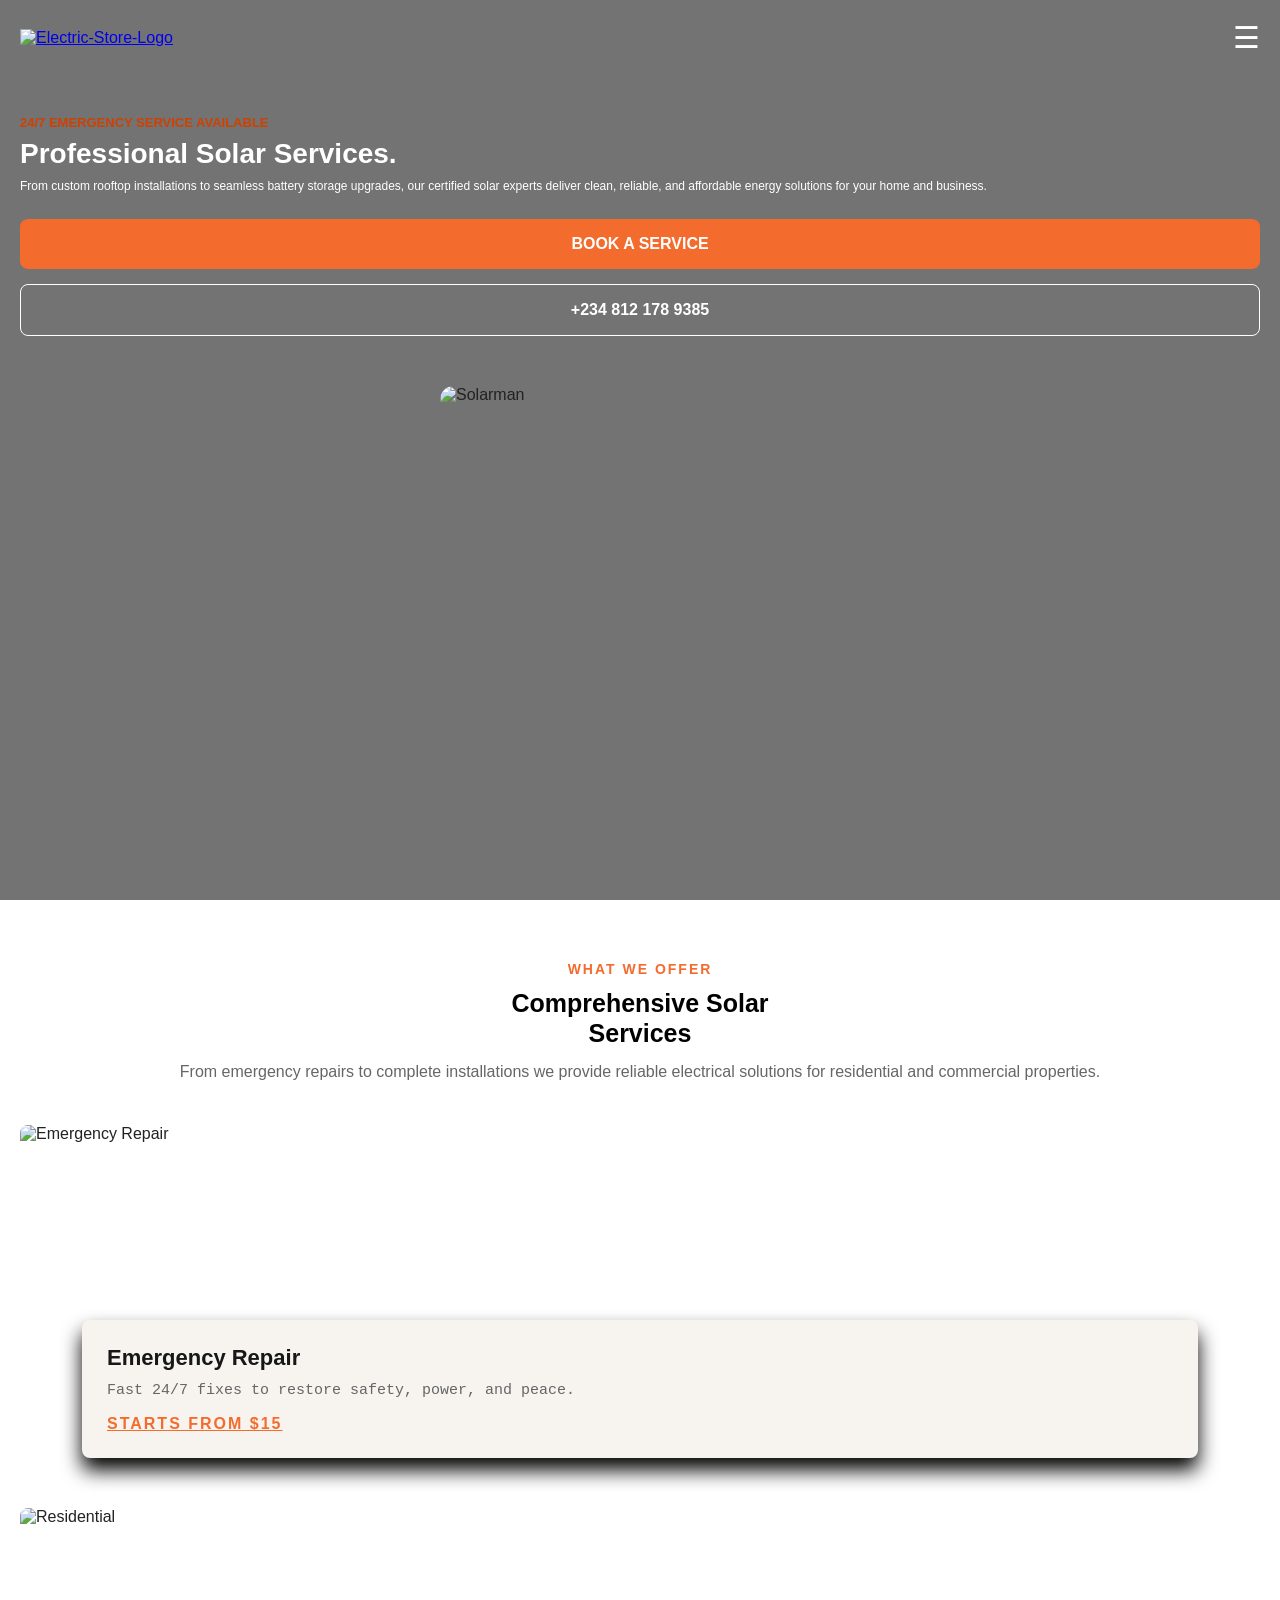
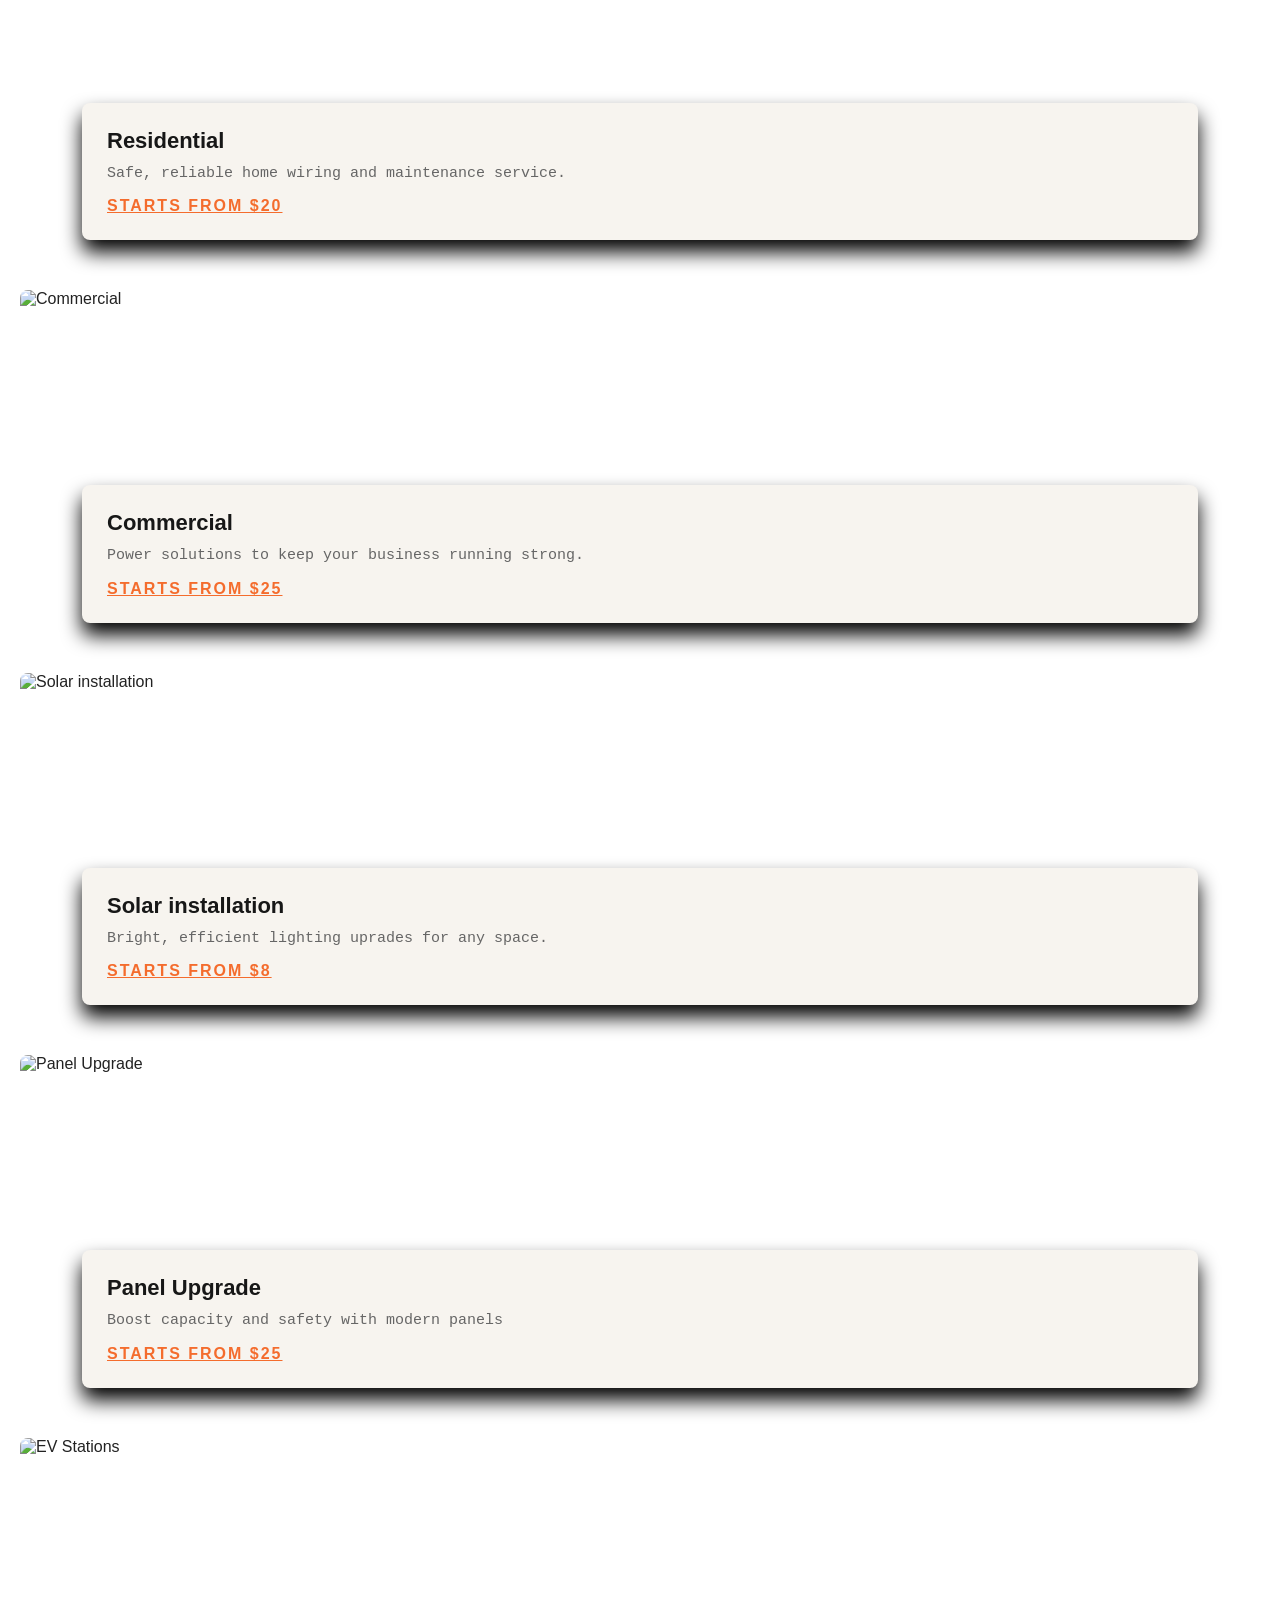
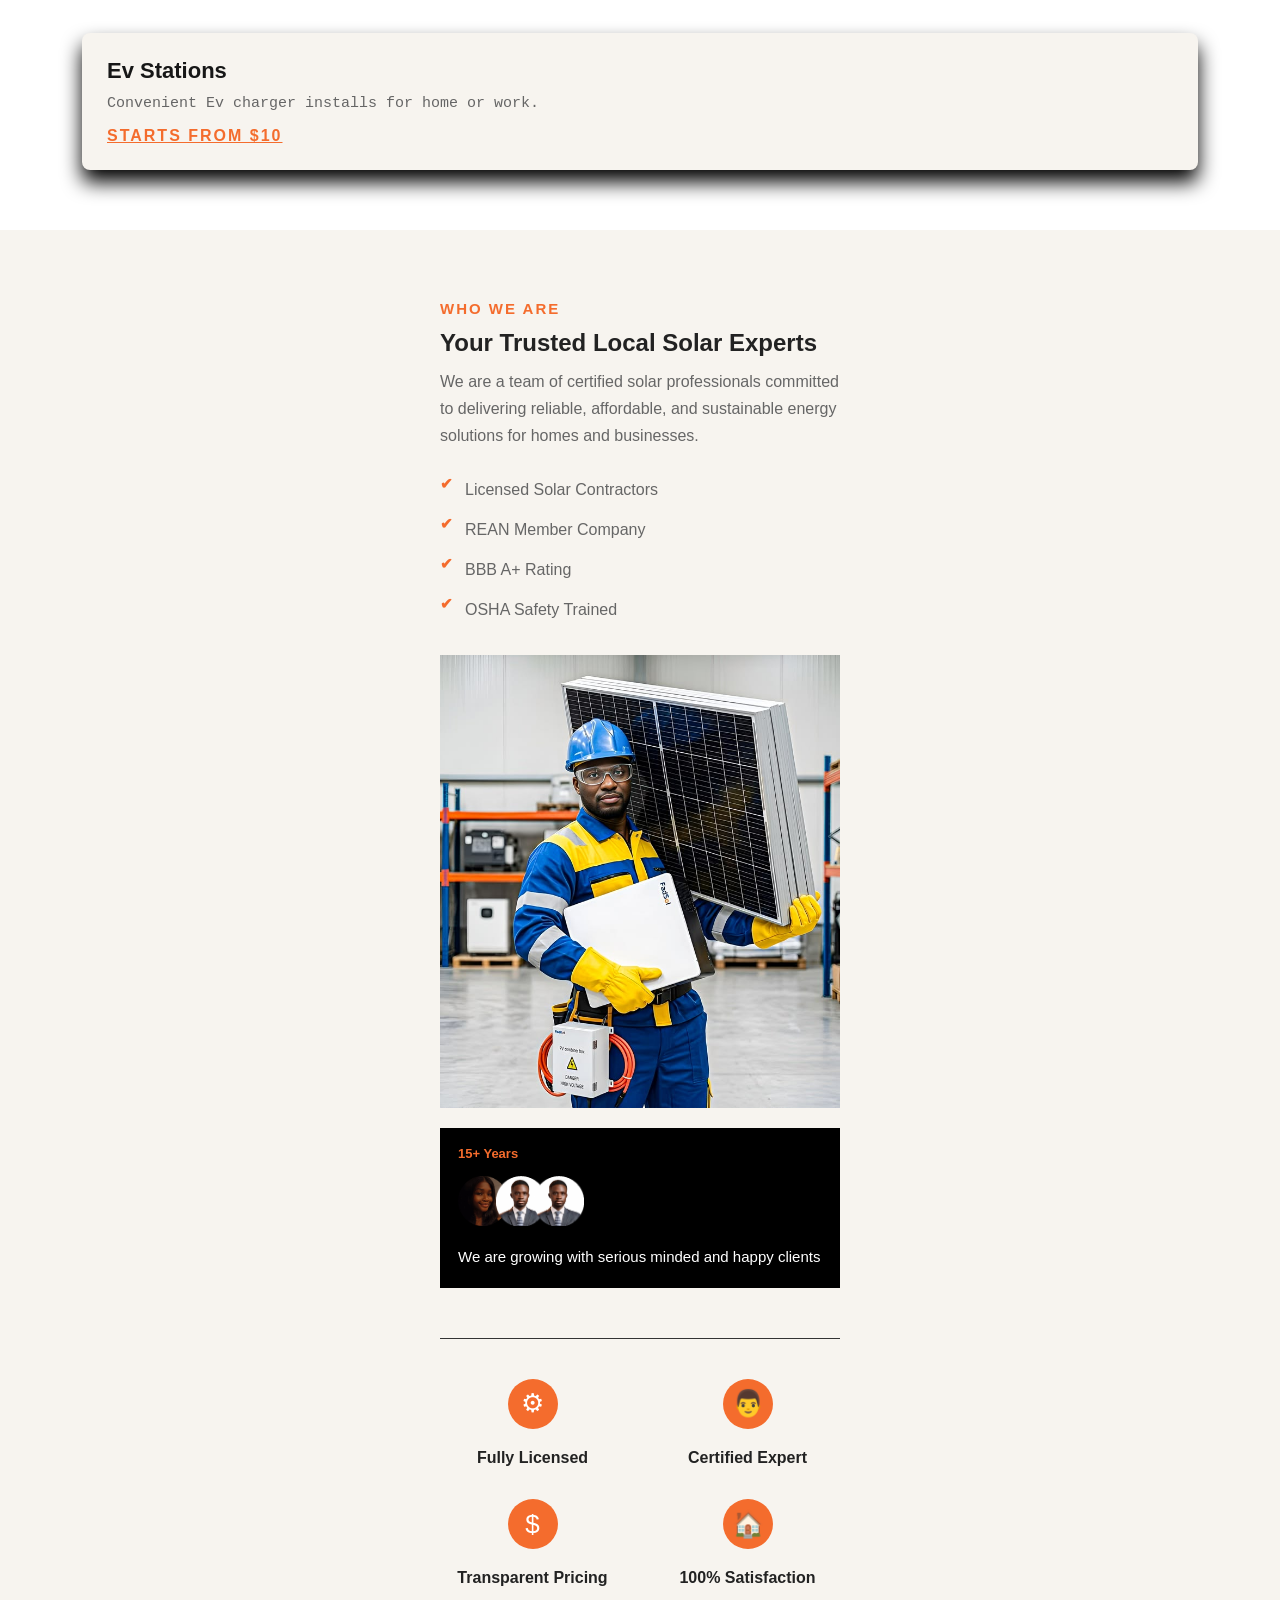
==== index.html @ 6ffb3ee3 "Complete About Section" ====
<!DOCTYPE html>
<html lang="en">
<head>
    <meta charset="UTF-8">
    <meta name="viewport" content="width=device-width, initial-scale=1.0">
    <title>Home-Solar Company</title>
    <link rel="stylesheet" href="style.css">
</head>
<body>
    <div class="hero-wrapper">
        <header>
            <div class="header-container">
                <a href="#">
                    <img src="images/store-logo.png" alt="Electric-Store-Logo">
                </a>

                <div class="menu-icon">
                    ☰
                </div>

                <div class="right-side">
                    <nav>
                        <ul>
                            <li><a href="#">Home</a></li>
                            <li><a href="#">About</a></li>
                                <li><a href="#">Services</a></li>
                            <li><a href="#">Projects</a></li>
                            <li><a href="#">Careers</a></li>
                            <li><a href="#">Contacts</a></li>
                        </ul>
                    </nav>
            
                    <a href="#" class="get-free-quote">
                        Get Free Quote
                    </a>
                </div>
            </div>
        </header>

        <main>
            <section class="hero">
                <div class="hero-container">
                    <div class="hero-content">
                        <span>24/7 EMERGENCY SERVICE AVAILABLE</span>
                        <h2>Professional Solar Services.</h2>
                        <p>From custom rooftop installations to seamless battery storage upgrades, our certified solar experts deliver clean, reliable, and affordable energy solutions for your home and business.</p>
                        
                        <div class="hero-buttons">
                            <a href="#" class="book-btn">
                                BOOK A SERVICE
                            </a>

                            <a href="#" class="call-btn">
                                +234 812 178 9385
                            </a>
                        </div>
                    </div>

                    <div class="hero-image">
                        <img src="images/solarman.jpg" alt="Solarman">
                    </div>
                </div>
            </section>
        </main>
    </div>

            <section class="services">
                <div class="services-container">
                    <div class="services-heading">
                        <span>WHAT WE OFFER</span>

                        <h2>
                            Comprehensive Solar<br>Services
                        </h2>

                        <p>
                            From emergency repairs to complete installations
                            we provide reliable electrical solutions for
                            residential and commercial properties.
                        </p>
                    </div>

                    <div class="services-grid">
                        <div class="service-card">
                            <img src="images/service-1.jpg" alt="Emergency Repair">

                            <div class="service-content">
                                <h3>Emergency Repair</h3>
                                <p> Fast 24/7 fixes to restore safety, power, and peace.</p>
                                <a href="#">STARTS FROM $15</a>
                            </div>
                        </div>

                        <div class="service-card">
                            <img src="images/service-2.jpg" alt="Residential">

                            <div class="service-content">
                                <h3>Residential</h3>
                                <p> Safe, reliable home wiring and maintenance service.</p>
                                <a href="#">STARTS FROM $20</a>
                            </div>
                        </div>

                        <div class="service-card">
                            <img src="images/service-3.jpg" alt="Commercial">

                            <div class="service-content">
                                <h3>Commercial</h3>
                                <p> Power solutions to keep your business running strong.</p>
                                <a href="#">STARTS FROM $25</a>
                            </div>
                        </div>

                        <div class="service-card">
                            <img src="images/service-4.jpg" alt="Solar installation">

                            <div class="service-content">
                                <h3>Solar installation</h3>
                                <p> Bright, efficient lighting uprades for any space.</p>
                                <a href="#">STARTS FROM $8</a>
                            </div>
                        </div>

                        <div class="service-card">
                            <img src="images/service-5.jpg" alt="Panel Upgrade">

                            <div class="service-content">
                                <h3>Panel Upgrade</h3>
                                <p> Boost capacity and safety with modern panels</p>
                                <a href="#">STARTS FROM $25</a>
                            </div>
                        </div>

                        <div class="service-card">
                            <img src="images/service-6.jpg" alt="EV Stations">

                            <div class="service-content">
                                <h3>Ev Stations</h3>
                                <p> Convenient Ev charger installs for home or work.</p>
                                <a href="#">STARTS FROM $10</a>
                            </div>
                        </div>
                    </div>
                </div>
            </section>

            <section class="about">
                <div class="about-container">
                    <div class="about-content">
                        <span>WHO WE ARE</span>   

                        <h2>Your Trusted Local Solar Experts</h2>
                        
                        <p>
                            We are a team of certified solar professionals committed to delivering reliable, affordable, and sustainable energy solutions for homes and businesses.
                        </p>            
                        
                        <div class="about-features">
                            <div class="feature">
                               <span>✔</span>
                               <p>Licensed Solar Contractors</p>
                            </div>

                            <div class="feature">
                                <span>✔</span>
                                <p>REAN Member Company</p>
                            </div>

                            <div class="feature">
                                <span>✔</span>
                                <P>BBB A+ Rating</p>
                            </div>

                            <div class="feature">
                                <span>✔</span>
                                <P>OSHA Safety Trained</p>
                            </div>
                        </div>
                    </div>
                                        
                    <div class="about-image">
                        <img src="images/solar-technician.jpg" alt="Solar Technician">
                    </div>

                    <div class="experience-card">
                        <span>15+ Years</span>

                        <div class="clients">
                            <img src="images/client1.png" alt="client1">
                            <img src="images/client2.png" alt="client2">
                            <img src="images/client3.png" alt="client3">
                        </div>

                        <p>We are growing with serious minded and happy clients</p>
                    </div>

                    <hr>

                    <div class="about-icons">
                        <div class="about-icon">
                            <div class="icon-circle">⚙</div>
                            <h4>Fully Licensed</h4>
                        </div>
                    
                        <div class="about-icon">
                            <div class="icon-circle">👨</div>
                            <h4>Certified Expert</h4>
                        </div>
                    
                        <div class="about-icon">
                            <div class="icon-circle">$</div>
                            <h4>Transparent Pricing</h4>
                        </div>
                    
                        <div class="about-icon">
                            <div class="icon-circle">🏠</div>
                            <h4>100% Satisfaction</h4>
                        </div>
                    </div>
                </div>
            </section>


            </section>


        
    
    
</body>
</html>
---- style.css ----
*{
    margin: 0;
    padding: 0;
    box-sizing: border-box;
}

body{
    font-family: Arial, Helvetica, sans-serif;
    background-color: #ffffff;
    color: #222;
}

.hero-wrapper{
    background-image:
        linear-gradient(
            rgba(0,0,0,.55),
            rgba(0,0,0,.55)
        ),
        url(images/solarimage.jpg);

    background-size: cover;
    background-position: center;
    background-repeat: no-repeat;
    min-height: 100vh;
}

header{
    padding: 20px;
}

.header-container{
    display: flex;
    justify-content: space-between;
    align-items: center;
}

.header-container img{
    width: 100px;
    height: auto;
}

.right-side{
    display: none;
}

.menu-icon{
    font-size: 30px;
    color: white;
    cursor: pointer;
}

.hero{
    padding: 40px 20px;
}

.hero-container{
    display: flex;
    flex-direction: column;
    gap: 40px;
}

.hero-content{
    color: white;
}

.hero-content span{
    display: block;
    color: #ce4100;
    font-family: 'Segoe UI', Tahoma, Geneva, Verdana, sans-serif;
    font-size: 13px;
    font-weight: bolder;
}

.hero-content h2{
    font-family: Verdana, Geneva, Tahoma, sans-serif;
    font-size: 28px;
    margin: 7px 0;
    line-height: 1.2;
}

.hero-content p{
    font-family: 'Lucida Sans', 'Lucida Sans Regular', 'Lucida Grande', 'Lucida Sans Unicode', Geneva, Verdana, sans-serif;
    font-size: 12px;
    line-height: 1.4;
    text-align: justify;
}

.hero-buttons{
    display: flex;
    flex-direction: column;
    gap: 15px;
    margin-top: 25px;
}

.book-btn,
.call-btn{
    text-decoration: none;
    text-align: center;
    padding: 16px;
    border-radius: 8px;
    font-weight: 700;
    transition: .3s;
}

.book-btn{
    background-color: #f46c2d;
    color: #fff;
}

.book-btn:hover{
    background: #df5d20;
    transform: translateY(-2x);
}

.call-btn{
    border: 1px solid white;
    color: #fff;
}

.call-btn:hover{
    border: 2px solid #f46c2d;
    color: #f46c2d;
    transform: translateY(-2x);
}

.hero-image{
    margin-top: 10px;
}

.hero-image img{
    width: 100%;
    max-width: 400px;
    display: block;
    margin: 0 auto;
    border-radius: 70px 20px 20px 20px;
}

.services{
    padding: 60px 20px;
}

.services-container{
    width: 100%;
    margin: 0 auto;
}

.services-heading{
    text-align: center;
    margin-bottom: 40px;
}

.services-heading span{
    font-family: 'Segoe UI', Tahoma, Geneva, Verdana, sans-serif;
    font-size: 14px;
    font-weight: bold;
    color: #f46c2d;
    letter-spacing: 2px;
}

.services-heading h2{
    font-family: 'Trebuchet MS', 'Lucida Sans Unicode', 'Lucida Grande', 'Lucida Sans', Arial, sans-serif;
    font-size: 25px;
    font-weight: bolder;
    color: black;
    margin: 10px 0;
    line-height: 1.2;
}

.services-heading p{
    color: #666;
    line-height: 1.7;
}

.services-grid{
    display: grid;
    gap: 50px;
}

.service-card{
    transition: .3s ease;
}

.service-card:hover{
    transform: translateY(-10px);
}

.service-card img{
    width: 100%;
    height: 230px;
    object-fit: cover;
    display: block;
    border-radius: 8px;
}

.service-content{
    width: 90%;
    margin: -35px auto 0;
    background: #f7f4ef;
    padding: 25px;
    border-radius: 8px;
    position: relative;
    box-shadow: 0 12px 20px rgba(0, 0, .08);
}

.service-content h3{
    font-family: 'Trebuchet MS', 'Lucida Sans Unicode', 'Lucida Grande', 'Lucida Sans', Arial, sans-serif;
    font-size: 22px;
    color: #171717;
    margin-bottom: 10px;
}

.service-content p{
    font-family: 'Courier New', Courier, monospace;
    font-size: 15px;
    line-height: 1.3;
    color: #666;
    margin-bottom: 14px;
}

.service-content a{
    text-decoration: underline;
    font-size: 16px;
    color: #f46c2d;
    font-weight: bold;
    letter-spacing: 2px;
}

.about{
    padding: 70px 20px;
    background: #f7f4ef;
}

.about-container{
    max-width: 400px;
    margin: 0 auto;
}

.about-content span{
    font-family: 'Franklin Gothic Medium', 'Arial Narrow', Arial, sans-serif;
    font-size: 15px;
    font-weight: 700;
    color: #f46c2d;
    display: block;
    margin-bottom: 12px;
    letter-spacing: 2px;
}

.about-content h2{
    font-family: 'Lucida Sans', 'Lucida Sans Regular', 'Lucida Grande', 'Lucida Sans Unicode', Geneva, Verdana, sans-serif;
    font-weight: bolder;
    line-height: 1.2;
    margin-bottom: 10px;
}

.about-content p{
    font-size: 16px;
    line-height: 1.7;
    color: #666;
}

.about-features{
    margin-top: 25px;
}

.feature{
    display: flex;
    align-items: center;
    margin-bottom: 10px;
    gap: 10px;
    color: #444;
    font-size: 16px;
}

.about-image{
    margin-top: 30px;
}

.about-image img{
    width: 100%;
    display: block;
}

.experience-card{
    background-color: #000000;
    padding: 18px;
    margin-top: 20px;
}

.experience-card span{
    display: block;
    color: #f46c2d;
    font-size: 13px;
    font-weight: 700;
    margin-bottom: 15px;
}

.clients{
    display: flex;
    margin-bottom: 18px;
}

.clients img{
    width: 50px;
    height: 50px;
    object-fit: cover;
}

.clients img:not(:first-child){
    margin-left: -12px;
}

.experience-card p{
    color: white;
    font-size: 15px;
    line-height: 1.7;
}

hr{
    margin-top: 50px;
    border:none;
    border-top: 0.001px solid #333;
}

.about-icons{
    display: grid;
    grid-template-columns: repeat(2,1fr);
    gap: 30px;
    margin-top: 40px;
}

.about-icon{
    text-align: center;
}

.icon-circle{
    width: 50px;
    height: 50px;
    margin: 0 auto 18px;
    background: #f46c2d;
    border-radius: 50%;

    display: flex;
    justify-content: center;
    align-items: center;

    color: white;
    font-size: 26px;
}

.about-icon h4{
    font-size: 16px;
    line-height: 1.4;
}
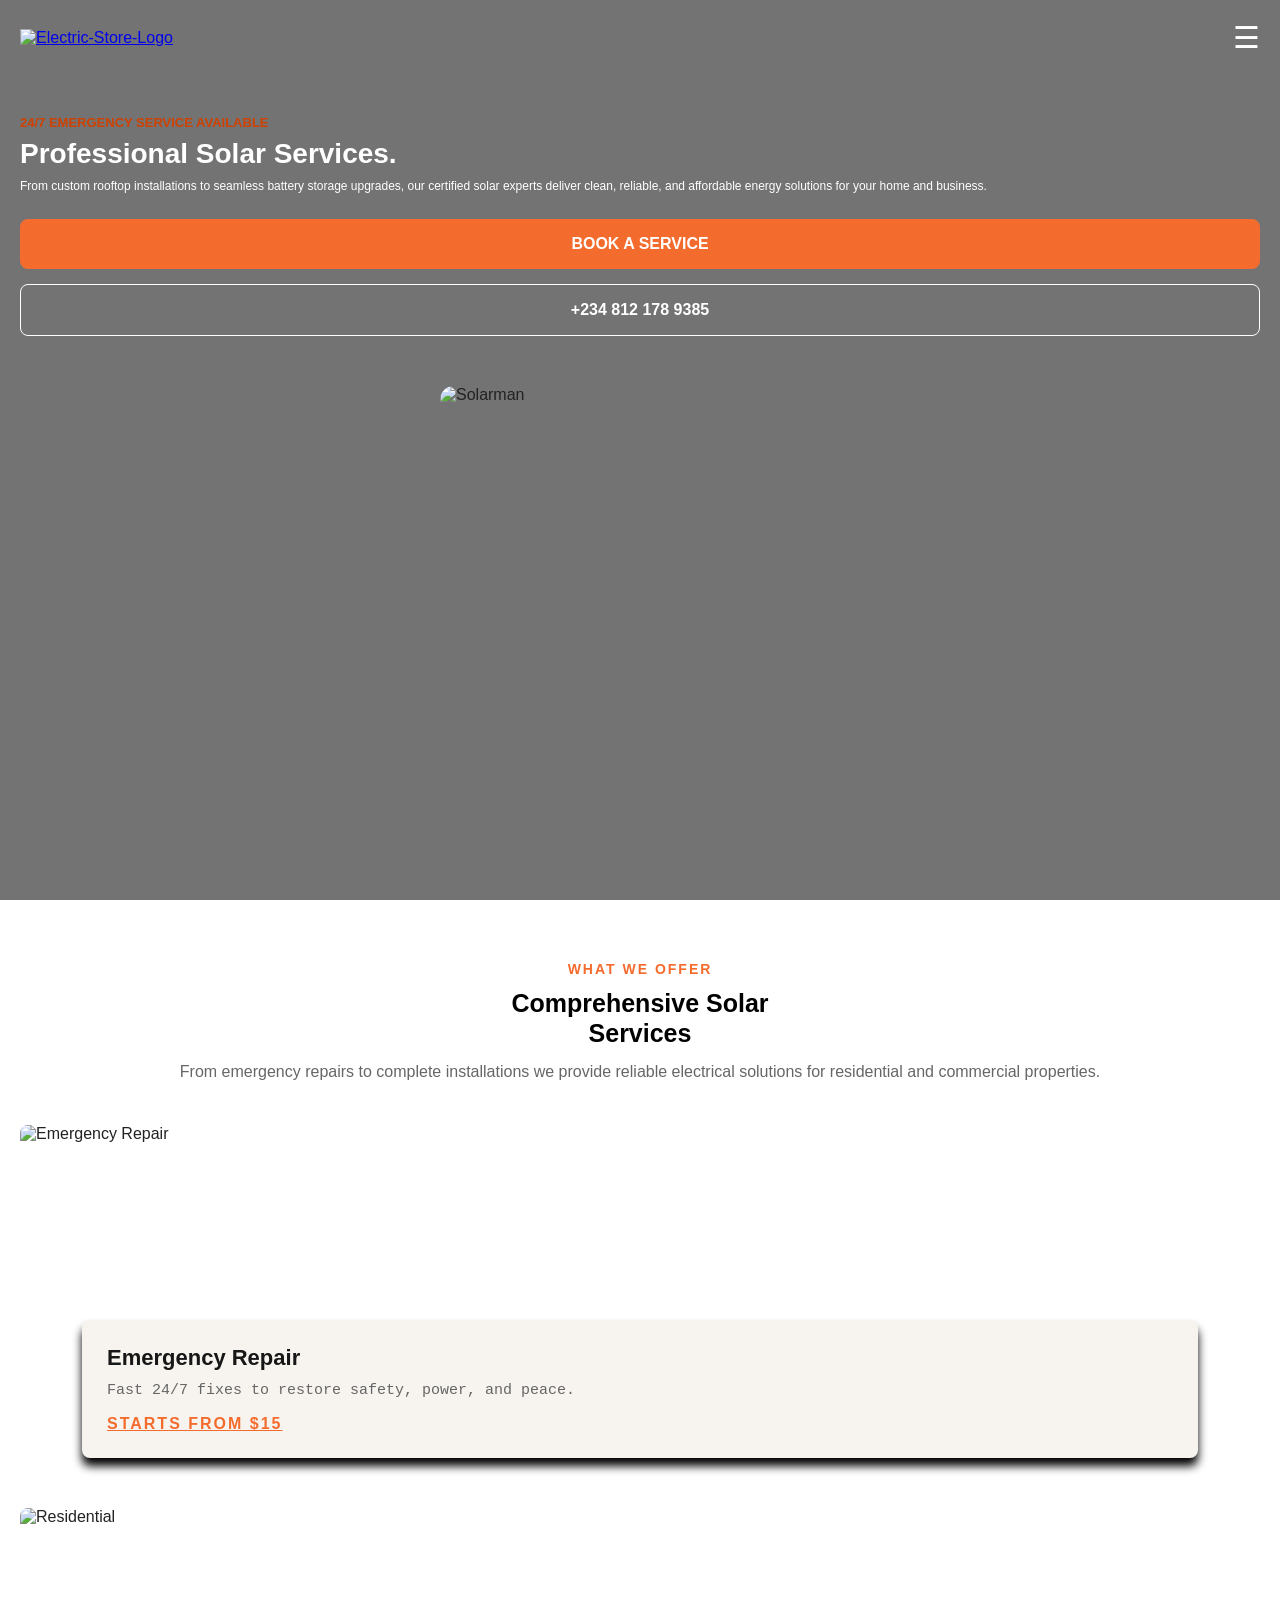
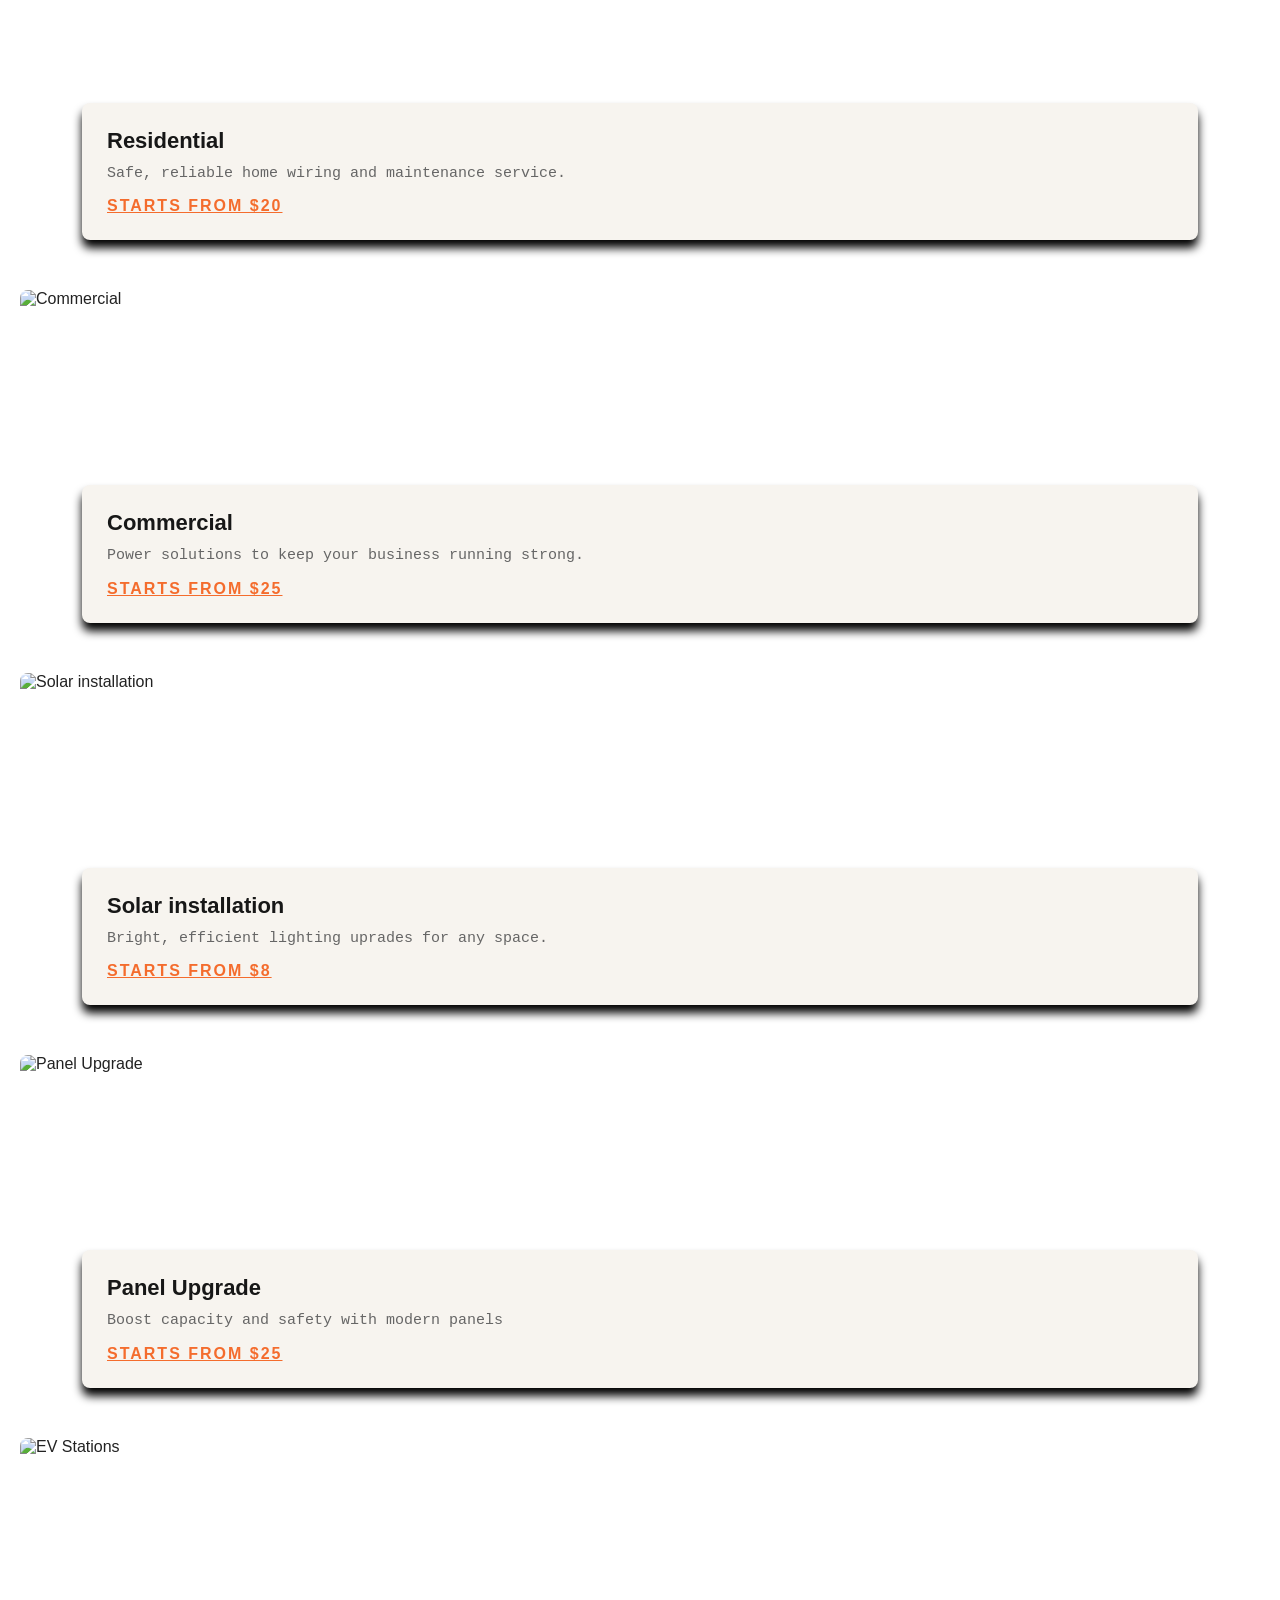
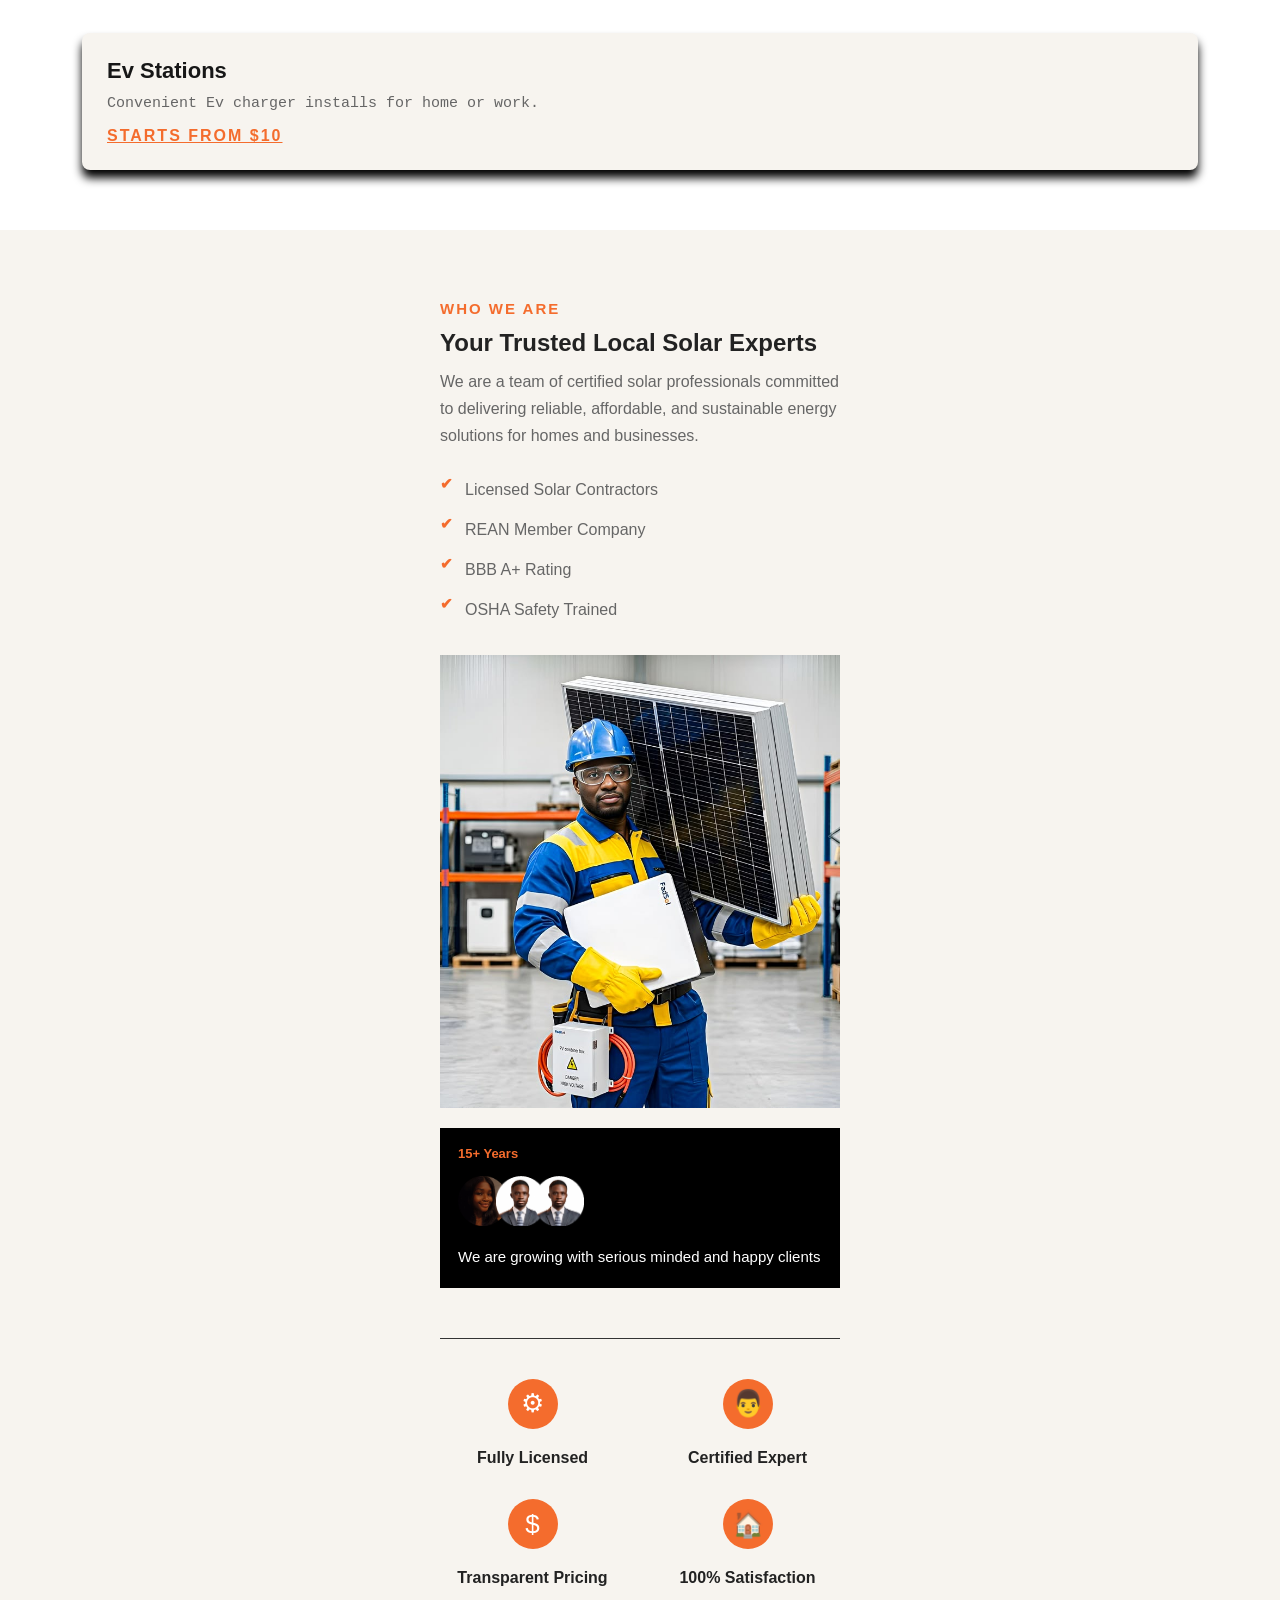
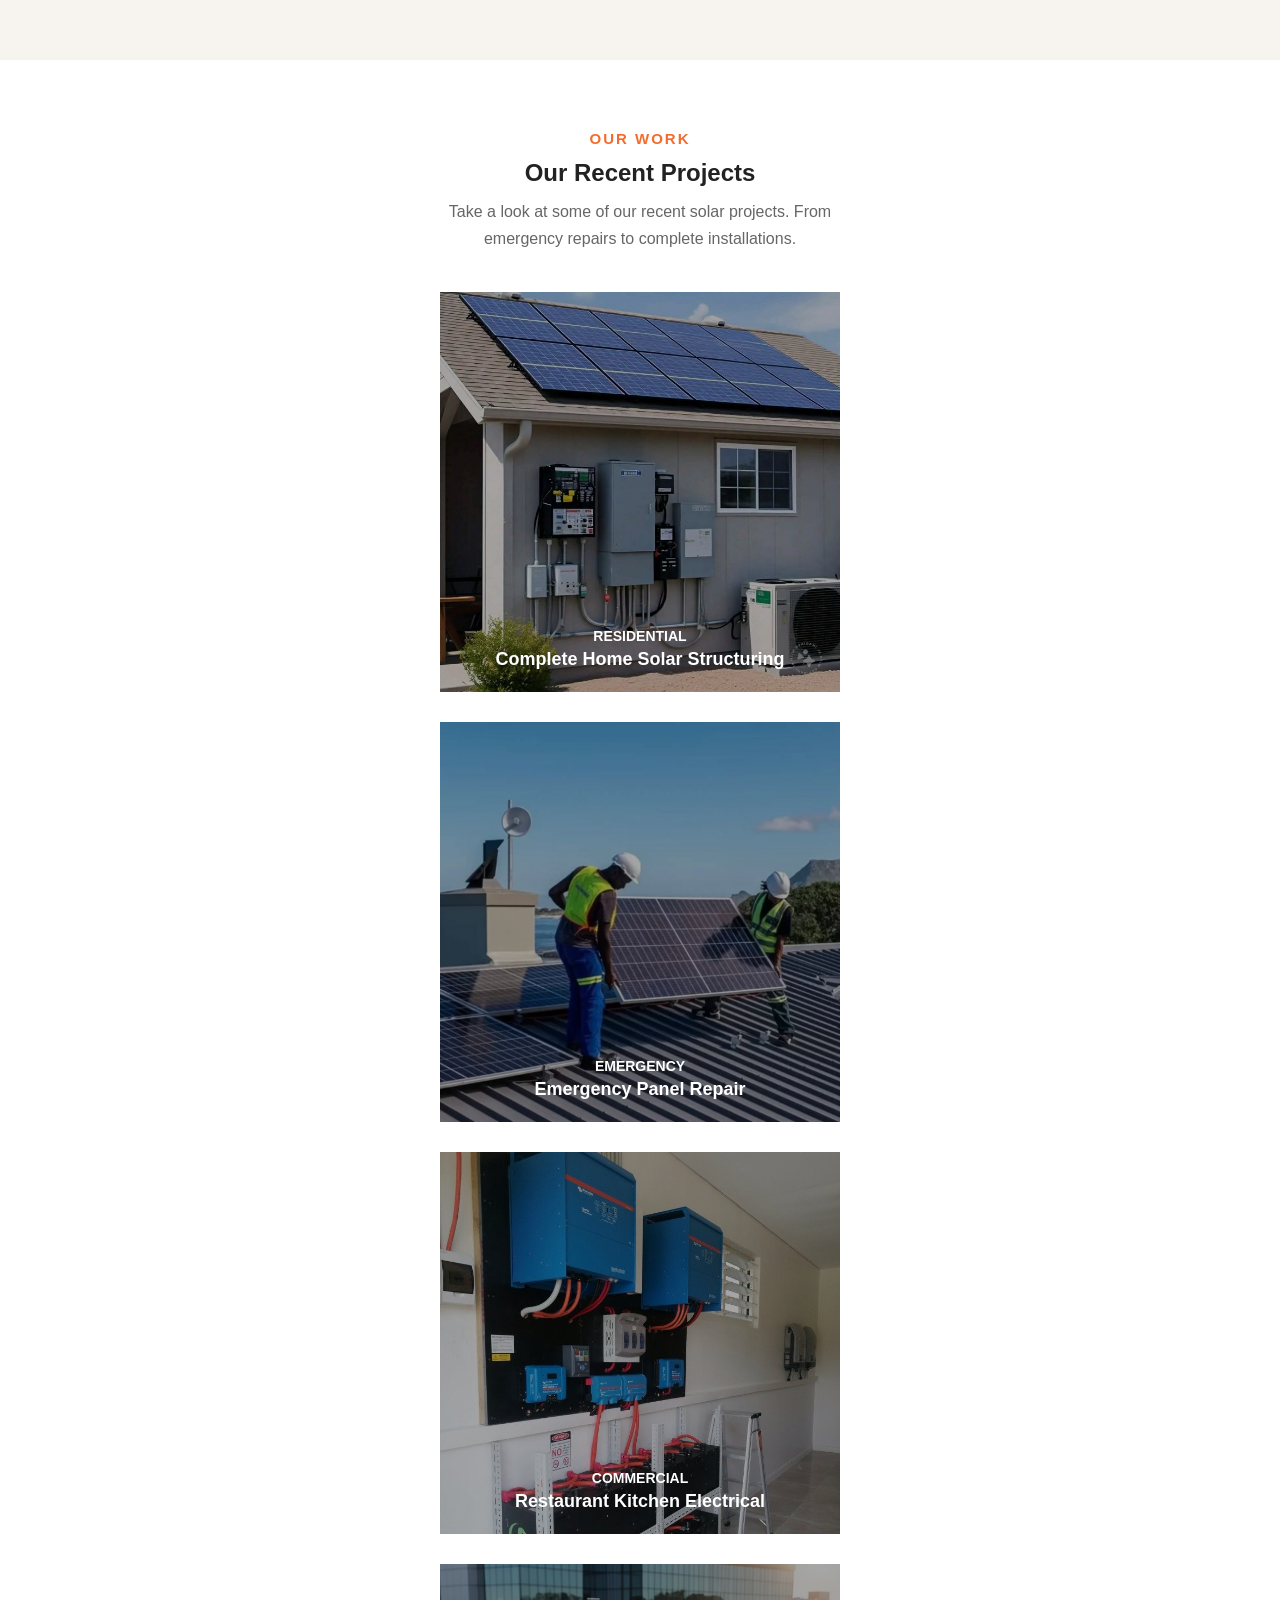
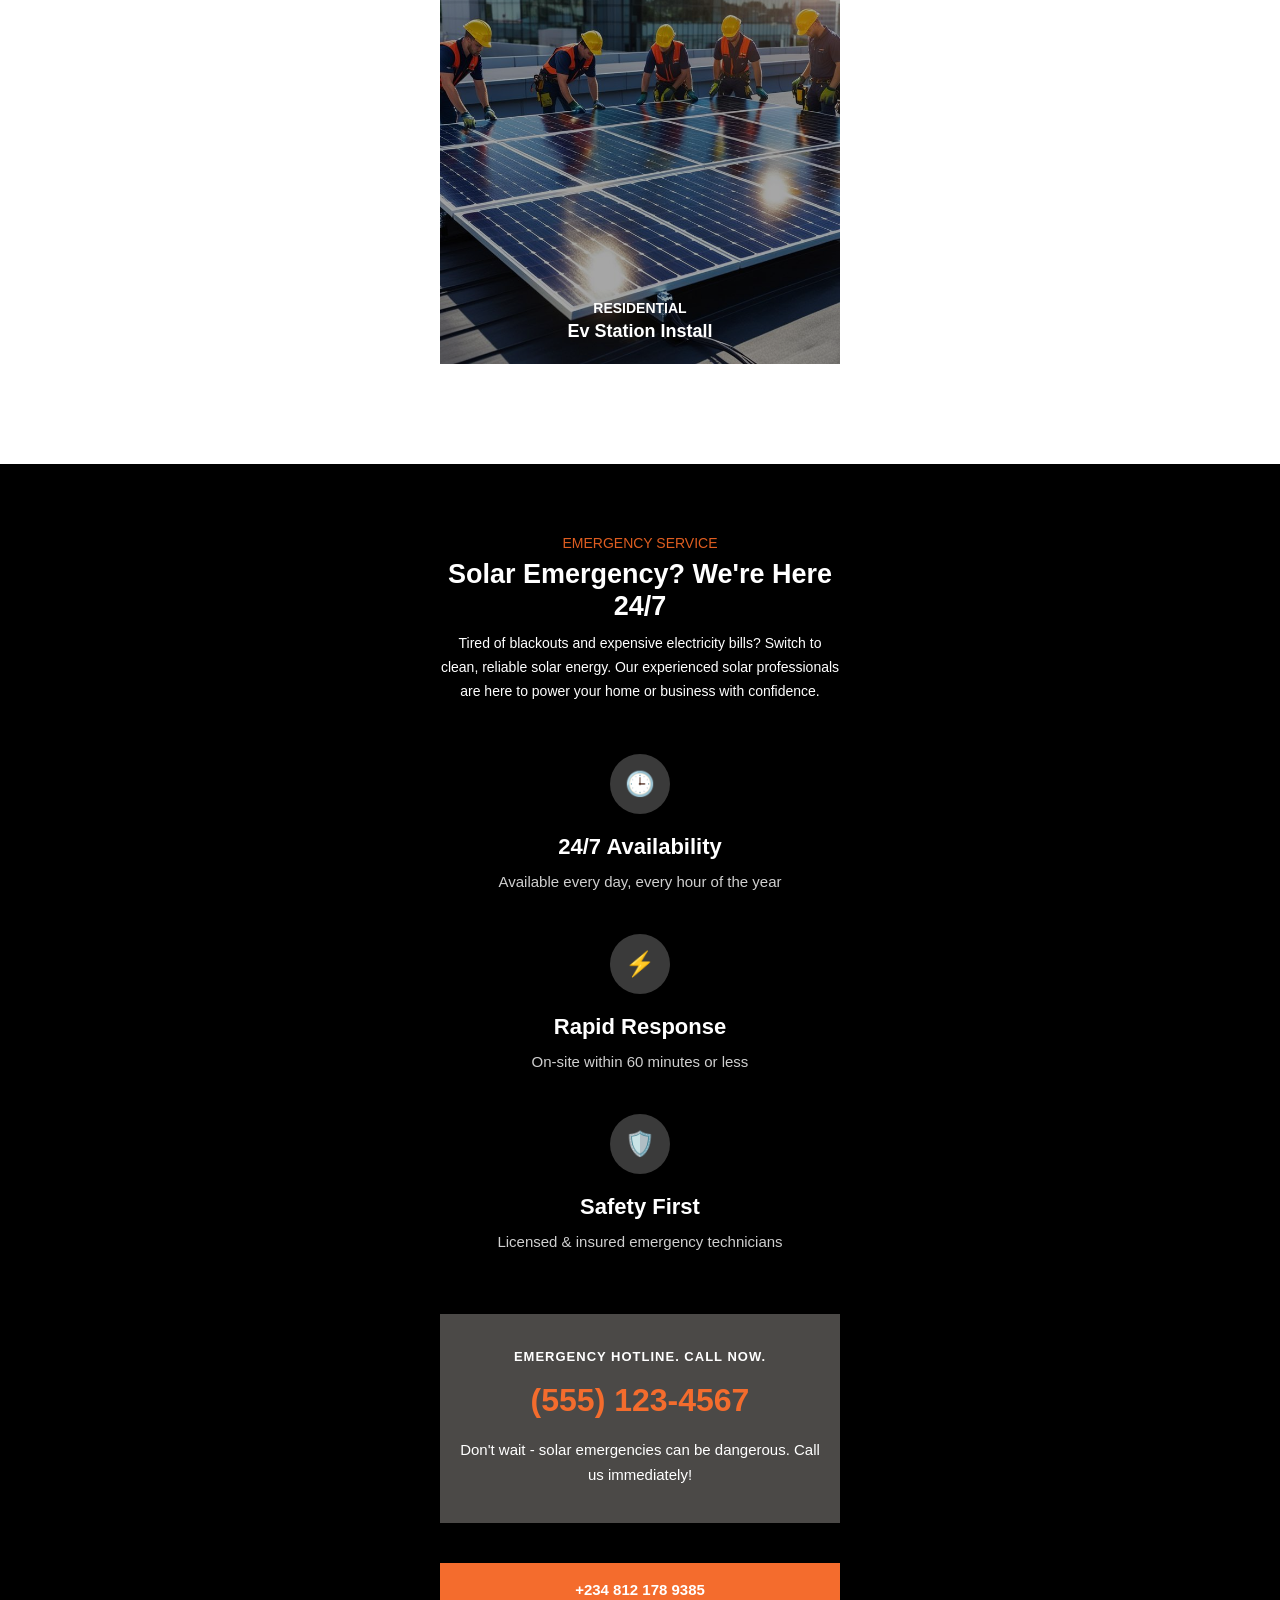
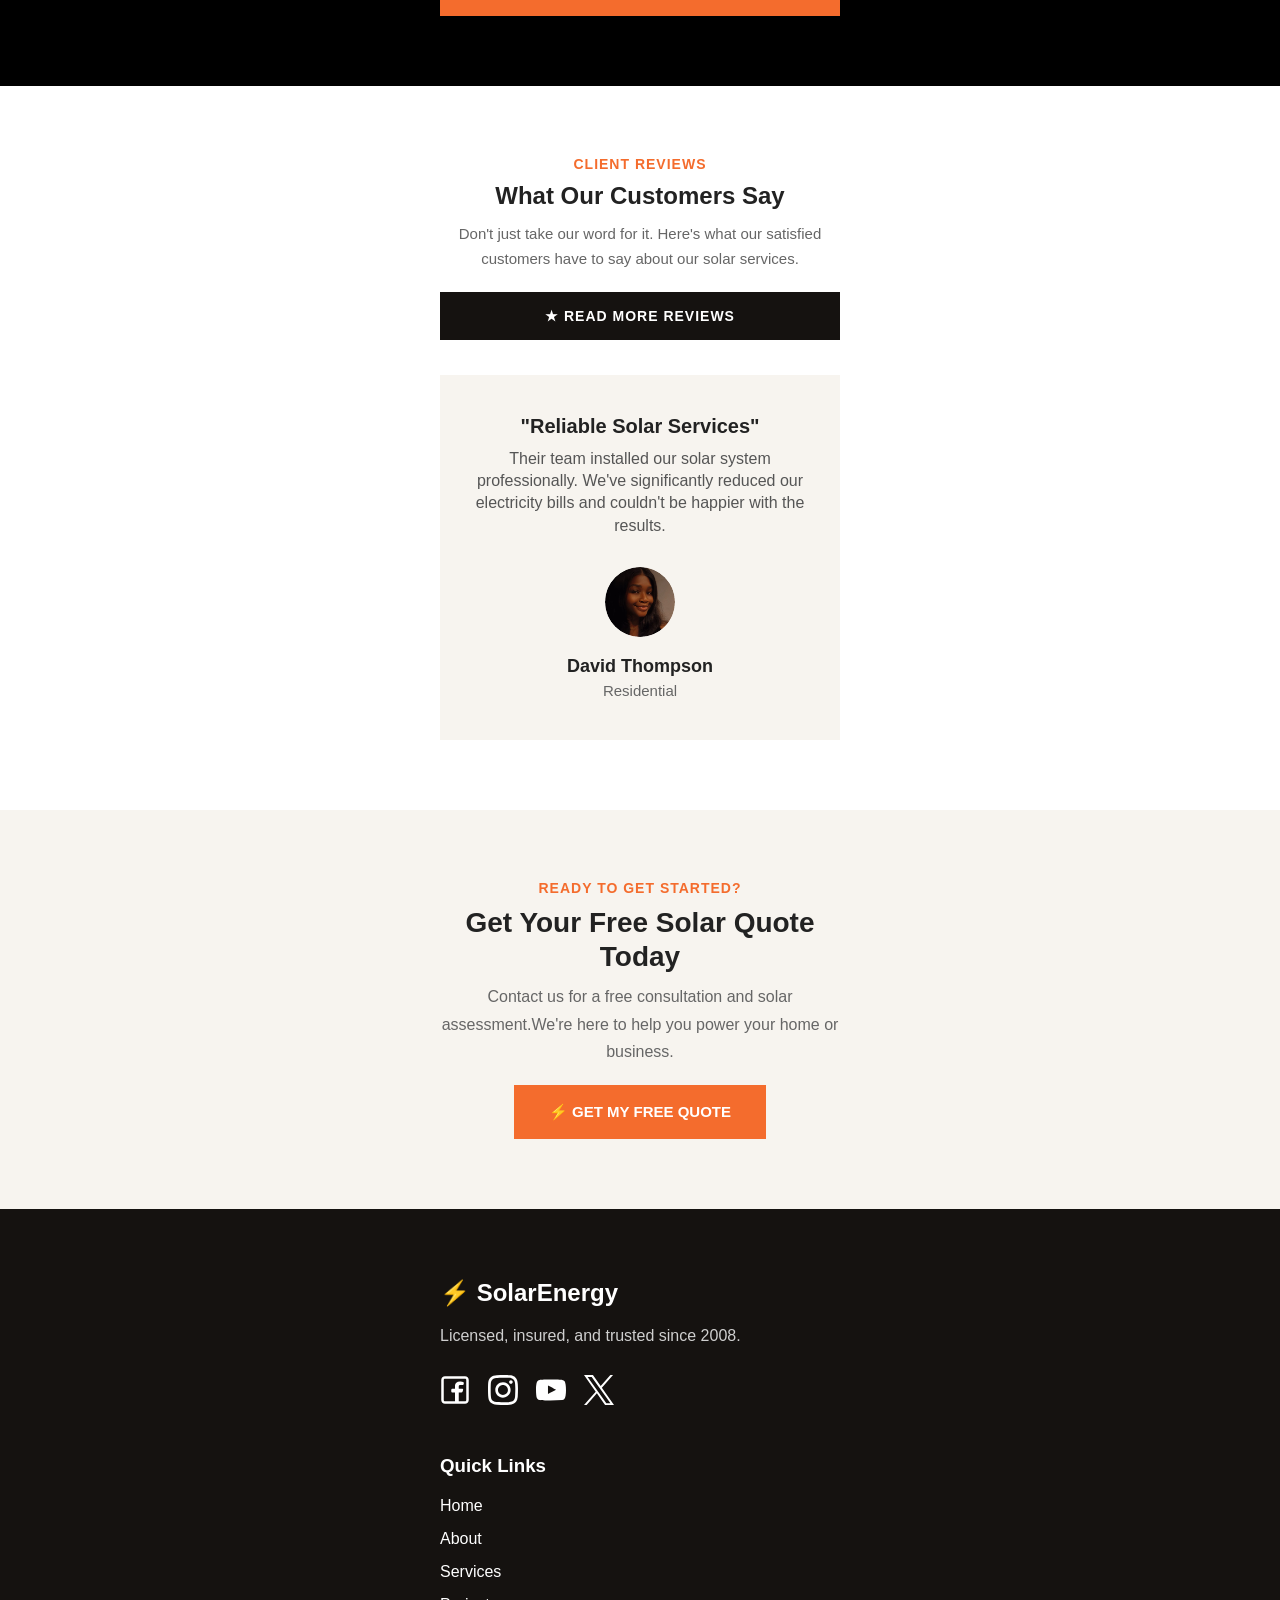
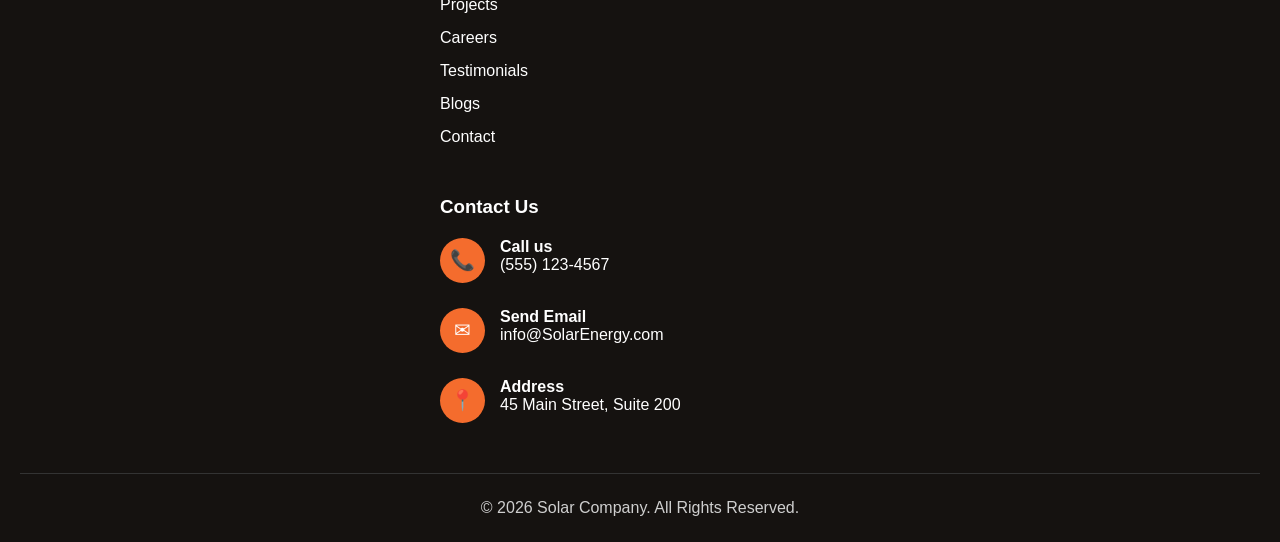
==== commit 777ee283: "Complete home page layout for solar company website" ====
--- a/index.html
+++ b/index.html
@@ -220,12 +220,226 @@
                 </div>
             </section>
 
-
-            </section>
-
-
+            <section class="projects">
+                <div class="projects-container">
+                    <div class="projects-heading">
+                        <span>OUR WORK</span>   
+
+                        <h2>Our Recent Projects</h2>
+                        
+                        <p>
+                            Take a look at some of our recent solar projects. From emergency repairs to complete installations.
+                        </p>
+                    </div>
+
+                    <div class="projects-grid">
+                        <div class="project-card">
+                            <img src="images/project-1.jpg" alt="RESIDENTIAL HOME SOLAR">
+                            <div class="project-info">
+                                <span>RESIDENTIAL</span>
+                                <h3>Complete Home Solar Structuring</h3>
+                            </div>
+                        </div>
+
+                        <div class="project-card">
+                            <img src="images/project-2.jpg" alt="EMERGENCY">
+                            <div class="project-info">
+                                <span>EMERGENCY</span>
+                                <h3>Emergency Panel Repair</h3>
+                            </div>
+                        </div>
+                        <div class="project-card">
+                            <img src="images/project-3.jpg" alt="COMMERCIAL">
+                            <div class="project-info">
+                                <span>COMMERCIAL</span>
+                                <h3>Restaurant Kitchen Electrical</h3>
+                            </div>
+                        </div>
+                        <div class="project-card">
+                            <img src="images/project-4.jpg" alt="RESIDENTIAL">
+                            <div class="project-info">
+                                <span>RESIDENTIAL</span>
+                                <h3>Ev Station Install</h3>
+                            </div>
+                        </div>
+                    </div>
+                </div>
+            </section>
+
+            <section class="emergency-service">
+                <div class="emergency-container">
+                    <div class="emergency-heading">
+                        <span>EMERGENCY SERVICE</span>
+                        <h2>Solar Emergency? We're Here 24/7</h2>
+                        <p>
+                            Tired of blackouts and expensive electricity bills? Switch to clean, reliable solar energy. Our experienced solar professionals are here to power your home or business with confidence.
+                        </p>
+                    </div>
+
+                    <div class="emergency-features">
+                        <div class="emergency-feature">
+                            <div class="emergency-icon">
+                                🕒
+                            </div>
+
+                            <div class="feature-content">
+                                <h3>24/7 Availability</h3>
+                                <p>Available every day, every hour of the year</p>
+                            </div>
+                        </div>
+
+                        <div class="emergency-feature">
+                            <div class="emergency-icon">
+                                ⚡
+                            </div>
+
+                            <div class="feature-content">
+                                <h3>Rapid Response</h3>
+                                <p>On-site within 60 minutes or less</p>
+                            </div>
+                        </div>
+                        
+                        <div class="emergency-feature">
+                            <div class="emergency-icon">
+                                🛡️
+                            </div>
+
+                            <div class="feature-content">
+                                <h3>Safety First</h3>
+                                <p>Licensed & insured emergency technicians</p>
+                            </div>
+                        </div>
+                    </div>
+
+                    <div class="emergency-hotline">
+                        <span>EMERGENCY HOTLINE. CALL NOW.</span>
+                        <h3>(555) 123-4567</h3>
+                        <p>
+                            Don't wait - solar emergencies can be dangerous.
+                            Call us immediately!
+                        </p>
+                    </div>
+                    
+                    <a href="tel:+2348121789385" class="hotline-number">
+                        +234 812 178 9385
+                    </a>
+                </div>
+            </section>
+
+            <section class="testimonials">
+                <div class="testimonials-container">
+                    <div class="testimonials-heading">
+                        <span>CLIENT REVIEWS</span>
+                        <h2>What Our Customers Say</h2>
+                        <p>
+                            Don't just take our word for it. Here's what our satisfied customers have to say about our solar services.
+                        </p>
+                    </div>
+                    
+                    <a href="#" class="review-btn">
+                        ★ READ MORE REVIEWS
+                    </a>
+                    
+                    <div class="testimonial-card">
+                        <h3>"Reliable Solar Services"</h3>
+                        <p>
+                            Their team installed our solar system professionally.
+                            We've significantly reduced our electricity bills and couldn't be happier with the results.
+                        </p>
+                        
+                        <img src="images/client1.png" alt="David Thompson">
+                        <h4>David Thompson</h4>
+                        <span>Residential</span>
+                    </div>
+                </div>
+            </section>
+
+            <section class="quote">
+                <div class="quote-container">
+                    <span>READY TO GET STARTED?</span>
+                    <h2>Get Your Free Solar Quote Today</h2>
+                    <p>
+                        Contact us for a free consultation and solar assessment.We're here to help you power your home or business.
+                    </p>
+                    
+                    <a href="#" class="quote-btn">
+                        ⚡ GET MY FREE QUOTE
+                    </a>
+                </div>
+            </section>
         
-    
-    
+        <footer class="footer">
+            <div class="footer-container">
+                <div class="footer-brand">
+                    <h2>
+                        ⚡ SolarEnergy
+                    </h2>
+                    
+                    <p>
+                        Licensed, insured, and trusted since 2008.
+                    </p>
+                    
+                    <div class="social-icons">
+                        <a href="#">
+                            <img src="icons/facebook.svg" alt="facebook">
+                        </a>
+                        <a href="#">
+                            <img src="icons/instagram.svg" alt="instagram">
+                        </a>
+                        <a href="#">
+                            <img src="icons/youtube.svg" alt="youtube">
+                        </a>
+                        <a href="#">
+                            <img src="icons/X.svg" alt="X">
+                        </a>
+                    </div>
+                </div>
+                
+                <div class="footer-links">
+                    <h3>Quick Links</h3>
+                    <ul>
+                        <li><a href="#">Home</a></li>
+                        <li><a href="#">About</a></li>
+                        <li><a href="#">Services</a></li>
+                        <li><a href="#">Projects</a></li>
+                        <li><a href="#">Careers</a></li>
+                        <li><a href="#">Testimonials</a></li>
+                        <li><a href="#">Blogs</a></li>
+                        <li><a href="#">Contact</a></li>
+                    </ul>
+                </div>
+                
+                <div class="footer-contact">
+                    <h3>Contact Us</h3>
+                    <div class="contact-item">
+                        <span>📞</span>
+                        <div>
+                            <h4>Call us</h4>
+                            <p>(555) 123-4567</p>
+                        </div>
+                    </div>
+                    
+                    <div class="contact-item">
+                        <span>✉</span>
+                        <div>
+                            <h4>Send Email</h4>
+                            <p>info@SolarEnergy.com</p>
+                        </div>
+                    </div>
+                    
+                    <div class="contact-item">
+                        <span>📍</span>
+                        <div>
+                            <h4>Address</h4>
+                            <p>45 Main Street, Suite 200</p>
+                        </div>
+                    </div>
+                </div>
+            </div>
+            
+            <div class="footer-bottom">
+                © 2026 Solar Company. All Rights Reserved.
+            </div>
+        </footer>
 </body>
 </html>
--- a/style.css
+++ b/style.css
@@ -199,7 +199,7 @@
     padding: 25px;
     border-radius: 8px;
     position: relative;
-    box-shadow: 0 12px 20px rgba(0, 0, .08);
+    box-shadow: 0 8px 10px rgba(0, 0, .08);
 }
 
 .service-content h3{
@@ -351,3 +351,433 @@
     font-size: 16px;
     line-height: 1.4;
 }
+
+.projects{
+    padding: 70px 20px;
+}
+
+.projects-container{
+    max-width: 400px;
+    margin: 0 auto;
+}
+
+.projects-heading{
+    text-align: center;
+}
+
+.projects-heading span{
+    font-family: 'Franklin Gothic Medium', 'Arial Narrow', Arial, sans-serif;
+    font-size: 15px;
+    font-weight: 700;
+    color: #f46c2d;
+    display: block;
+    margin-bottom: 12px;
+    letter-spacing: 2px;
+}
+
+.projects-heading h2{
+    font-family: 'Lucida Sans', 'Lucida Sans Regular', 'Lucida Grande', 'Lucida Sans Unicode', Geneva, Verdana, sans-serif;
+    font-weight: bolder;
+    line-height: 1.2;
+    margin-bottom: 10px;
+}
+
+.projects-heading p{
+    font-size: 16px;
+    line-height: 1.7;
+    color: #666;
+}
+
+.projects-grid{
+    margin-top: 40px;
+}
+
+.project-card{
+    position: relative;
+    width: 100%;
+    overflow: hidden;
+    margin-bottom: 30px;
+}
+
+.project-card::before{
+    content: "";
+    position: absolute;
+    inset: 0;
+    background: rgba(0, 0, 0, 0.35);
+}
+
+.project-card img{
+    width: 100%;
+    display: block;
+    object-fit: cover;
+}
+
+.project-info{
+    position: absolute;
+    bottom: 0;
+    left: 0;
+    right: 0;
+    padding: 22px;
+    text-align: center;
+}
+
+.project-info span{
+    display: block;
+    color: #ffffff;
+    font-size: 14px;
+    font-weight: 700;
+    margin-bottom: 5px;
+}
+
+.project-info h3{
+    color: #ffffff;
+    font-size: 18px;
+    font-weight: 700;
+    margin: 0;
+}
+
+.emergency-service{
+    padding: 70px 20px;
+    background: #000000;
+}
+
+.emergency-container{
+    max-width: 400px;
+    margin: 0 auto;
+}
+
+.emergency-heading{
+    text-align: center;
+}
+
+.emergency-heading span{
+    color: #df5d20;
+    font-size: 14px;
+}
+
+.emergency-heading h2{
+    margin-top: 6px;
+    color: white;
+    font-size: 27px;
+    line-height: 1.2;
+}
+
+.emergency-heading p{
+    margin-top: 10px;
+    font-size: 14px;
+    color: white;
+    line-height: 1.7;
+}
+
+.emergency-features{
+    margin-top: 50px;
+    text-align: center;
+}
+
+.emergency-feature{
+    margin-bottom: 40px;
+    font-size: 15px;
+    font-weight: 400;
+    color: white;
+}
+
+.emergency-icon{
+    width: 60px;
+    height: 60px;
+    background: #3a3a3a;
+    border-radius: 50%;
+    margin: 0 auto 20px;
+
+    display: flex;
+    justify-content: center;
+    align-items: center;
+
+    font-size: 24px;
+}
+
+.feature-content h3{
+    color: white;
+    font-size: 22px;
+    margin-bottom: 10px;
+}
+
+.feature-content p{
+    color: #cfcfcf;
+    font-size: 15px;
+    line-height: 1.6;
+}
+
+.emergency-hotline{
+    background: #4b4947;
+    padding: 35px 20px;
+    text-align: center;
+    margin-top: 60px;
+}
+
+.emergency-hotline span{
+    display: block;
+    color: #ffffff;
+    font-size: 13px;
+    font-weight: 700;
+    letter-spacing: 1px;
+    margin-bottom: 18px;
+}
+
+.emergency-hotline h3{
+    color: #f46c2d;
+    font-size: 32px;
+    font-weight: 700;
+    margin-bottom: 18px;
+}
+
+.emergency-hotline p{
+    color: #ffffff;
+    font-size: 15px;
+    line-height: 1.7;
+}
+
+.hotline-number{
+    display: block;
+    width: 100%;
+    background: #f46c2d;
+    color: #ffffff;
+    text-decoration: none;
+    text-align: center;
+    padding: 18px;
+    margin-top: 40px;
+    font-size: 15px;
+    font-weight: 700;
+    transition: background .3s ease;
+}
+
+.hotline-number:hover{
+    background: #d9551b;
+}
+
+.testimonials{
+    padding: 70px 20px;
+    background: #ffffff;
+}
+
+.testimonials-container{
+    max-width: 400px;
+    margin: 0 auto;
+}
+
+.testimonials-heading{
+    text-align: center;
+}
+
+.testimonials-heading span{
+    display: block;
+    color: #f46c2d;
+    font-size: 14px;
+    font-weight: 700;
+    letter-spacing: 1px;
+    margin-bottom: 10px;
+}
+
+.testimonials-heading h2{
+    font-size: 24px;
+    line-height: 1.2;
+    margin-bottom: 10px;
+}
+
+.testimonials-heading p{
+    color: #666;
+    line-height: 1.7;
+    font-size: 15px;
+}
+
+.review-btn{
+    display: block;
+    margin: 20px 0 35px 0;
+    background: #151210;
+    color: #ffffff;
+    text-decoration: none;
+    text-align: center;
+    padding: 16px;
+    font-size: 14px;
+    font-weight: 700;
+    letter-spacing: 1px;
+    transition: .3s;
+}
+
+.review-btn:hover{
+    background: #f46c2d;
+}
+
+.testimonial-card{
+    background: #f7f4ef;
+    padding: 40px 25px;
+    text-align: center;
+}
+
+.testimonial-card h3{
+    font-size: 20px;
+    margin-bottom: 10px;
+}
+
+.testimonial-card p{
+    color: #555;
+    line-height: 1.4;
+    margin-bottom: 30px;
+}
+
+.testimonial-card img{
+    width: 70px;
+    height: 70px;
+    border-radius: 50%;
+    object-fit: cover;
+    margin-bottom: 15px;
+}
+
+.testimonial-card h4{
+    font-size: 18px;
+    margin-bottom: 5px;
+}
+
+.testimonial-card span{
+    color: #666;
+    font-size: 15px;
+}
+
+.quote{
+    padding: 70px 20px;
+    background: #f7f4ef;
+}
+
+.quote-container{
+    max-width: 400px;
+    margin: 0 auto;
+    text-align: center;
+}
+
+.quote-container span{
+    display: block;
+    color: #f46c2d;
+    font-size: 14px;
+    font-weight: 700;
+    letter-spacing: 1px;
+    margin-bottom: 10px;
+}
+
+.quote-container h2{
+    font-size: 28px;
+    line-height: 1.2;
+    margin-bottom: 10px;
+}
+
+.quote-container p{
+    color: #666;
+    line-height: 1.7;
+    margin-bottom: 20px;
+}
+
+.quote-btn{
+    display: inline-block;
+    background: #f46c2d;
+    color: #fff;
+    text-decoration: none;
+    padding: 18px 35px;
+    font-size: 15px;
+    font-weight: 700;
+    transition: .3s;
+}
+
+.quote-btn:hover{
+    background: #d9551b;
+}
+
+.footer{
+    background:#151210;
+    color:#fff;
+    padding:70px 20px 0;
+}
+
+.footer-container{
+    max-width:400px;
+    margin:auto;
+}
+
+.footer-brand,
+.footer-links,
+.footer-contact{
+    margin-bottom:50px;
+}
+
+.footer-brand h2{
+    margin-bottom:20px;
+}
+
+.footer-brand p{
+    color:#cfcfcf;
+    margin-bottom:30px;
+}
+
+.social-icons{
+    display: flex;
+    gap: 18px;
+    align-items: center;
+}
+
+.social-icons a{
+    display: flex;
+    justify-content: center;
+    align-items: center;
+}
+
+.social-icons img{
+    width: 30px;
+    height: 30px;
+    transition: transform .3s ease;
+}
+
+.social-icons img:hover{
+    transform: scale(1.15);
+}
+
+.footer-links h3,
+.footer-contact h3{
+    margin-bottom:20px;
+}
+
+.footer-links ul{
+    list-style:none;
+}
+
+.footer-links li{
+    margin-bottom:15px;
+}
+
+.footer-links a{
+    color:#fff;
+    text-decoration:none;
+}
+
+.contact-item{
+    display:flex;
+    gap:15px;
+    margin-bottom:25px;
+    align-items:flex-start;
+}
+
+.contact-item span{
+    width:45px;
+    height:45px;
+    background:#f46c2d;
+    color: white;
+    border-radius:50%;
+    display:flex;
+    justify-content:center;
+    align-items:center;
+    font-size:20px;
+}
+
+.footer-bottom{
+    border-top:1px solid #333;
+    text-align:center;
+    padding:25px 0;
+    margin-top:30px;
+    color:#cfcfcf;
+}
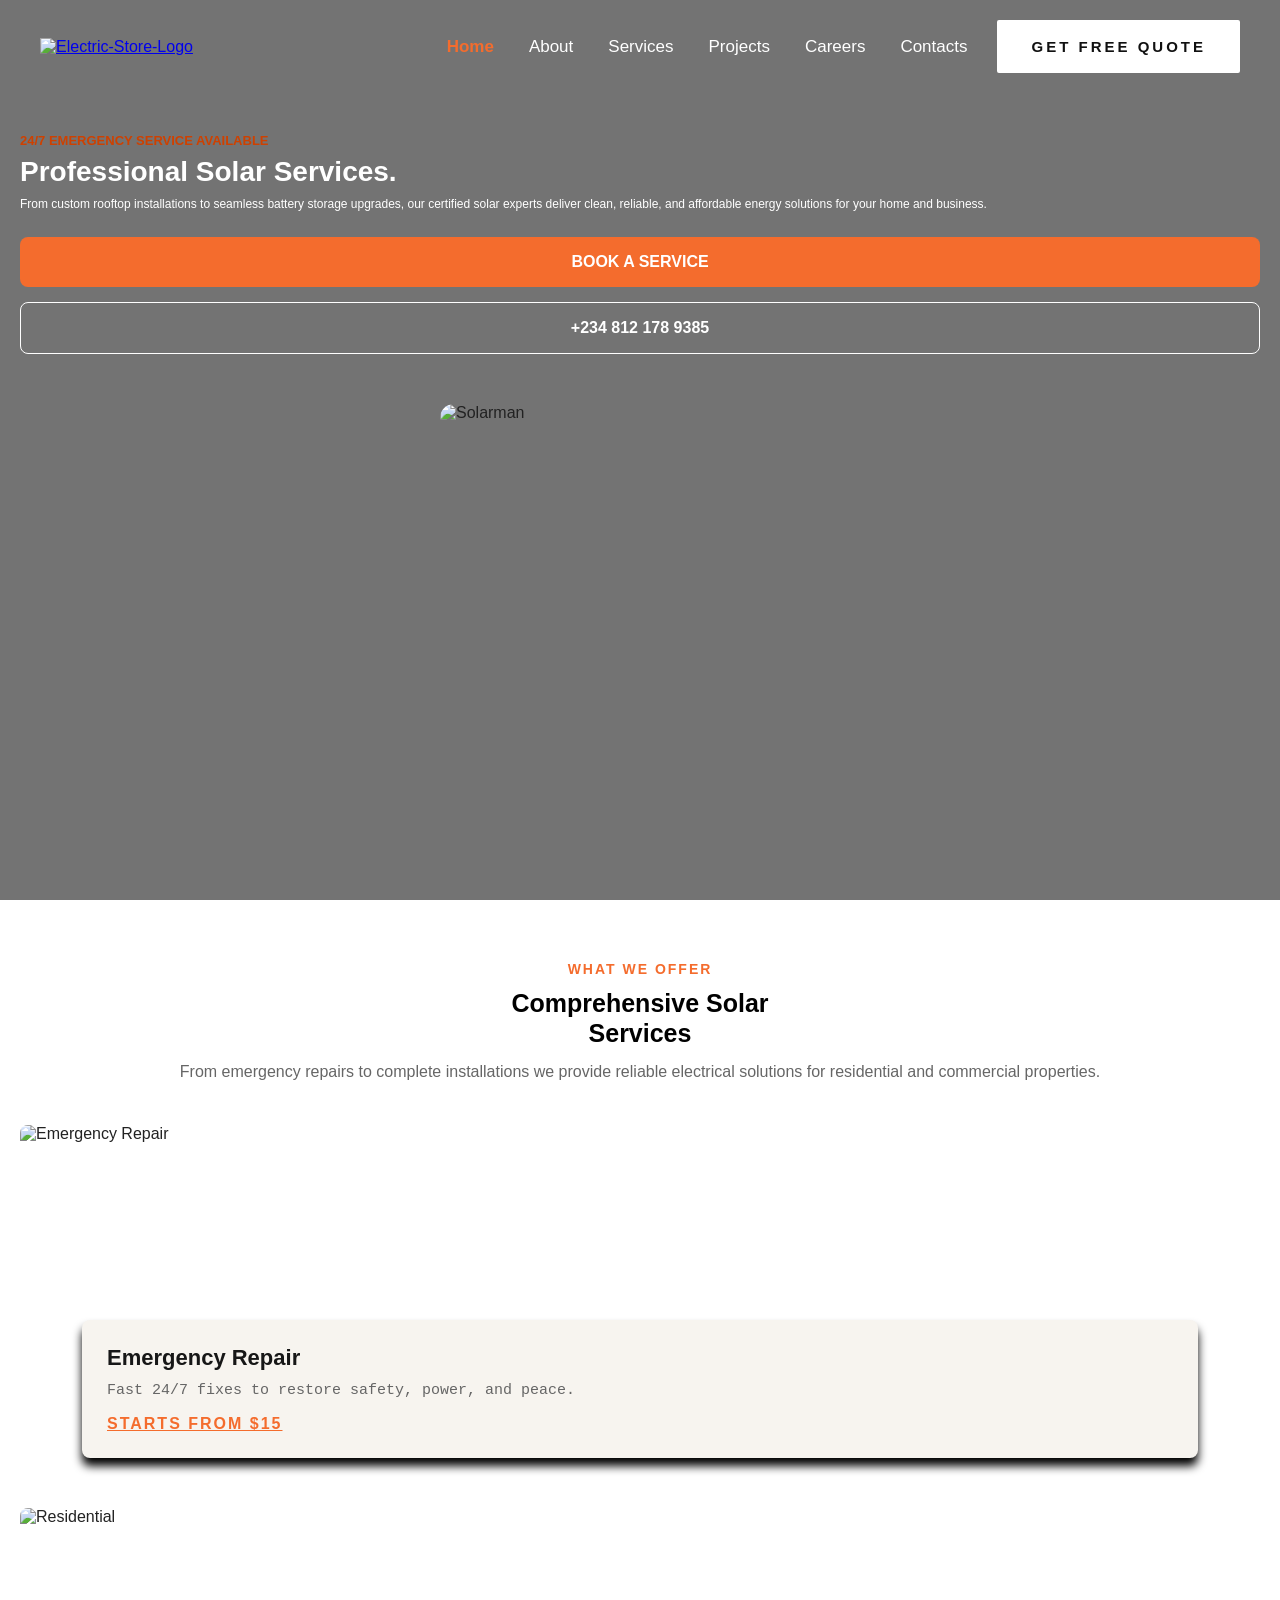
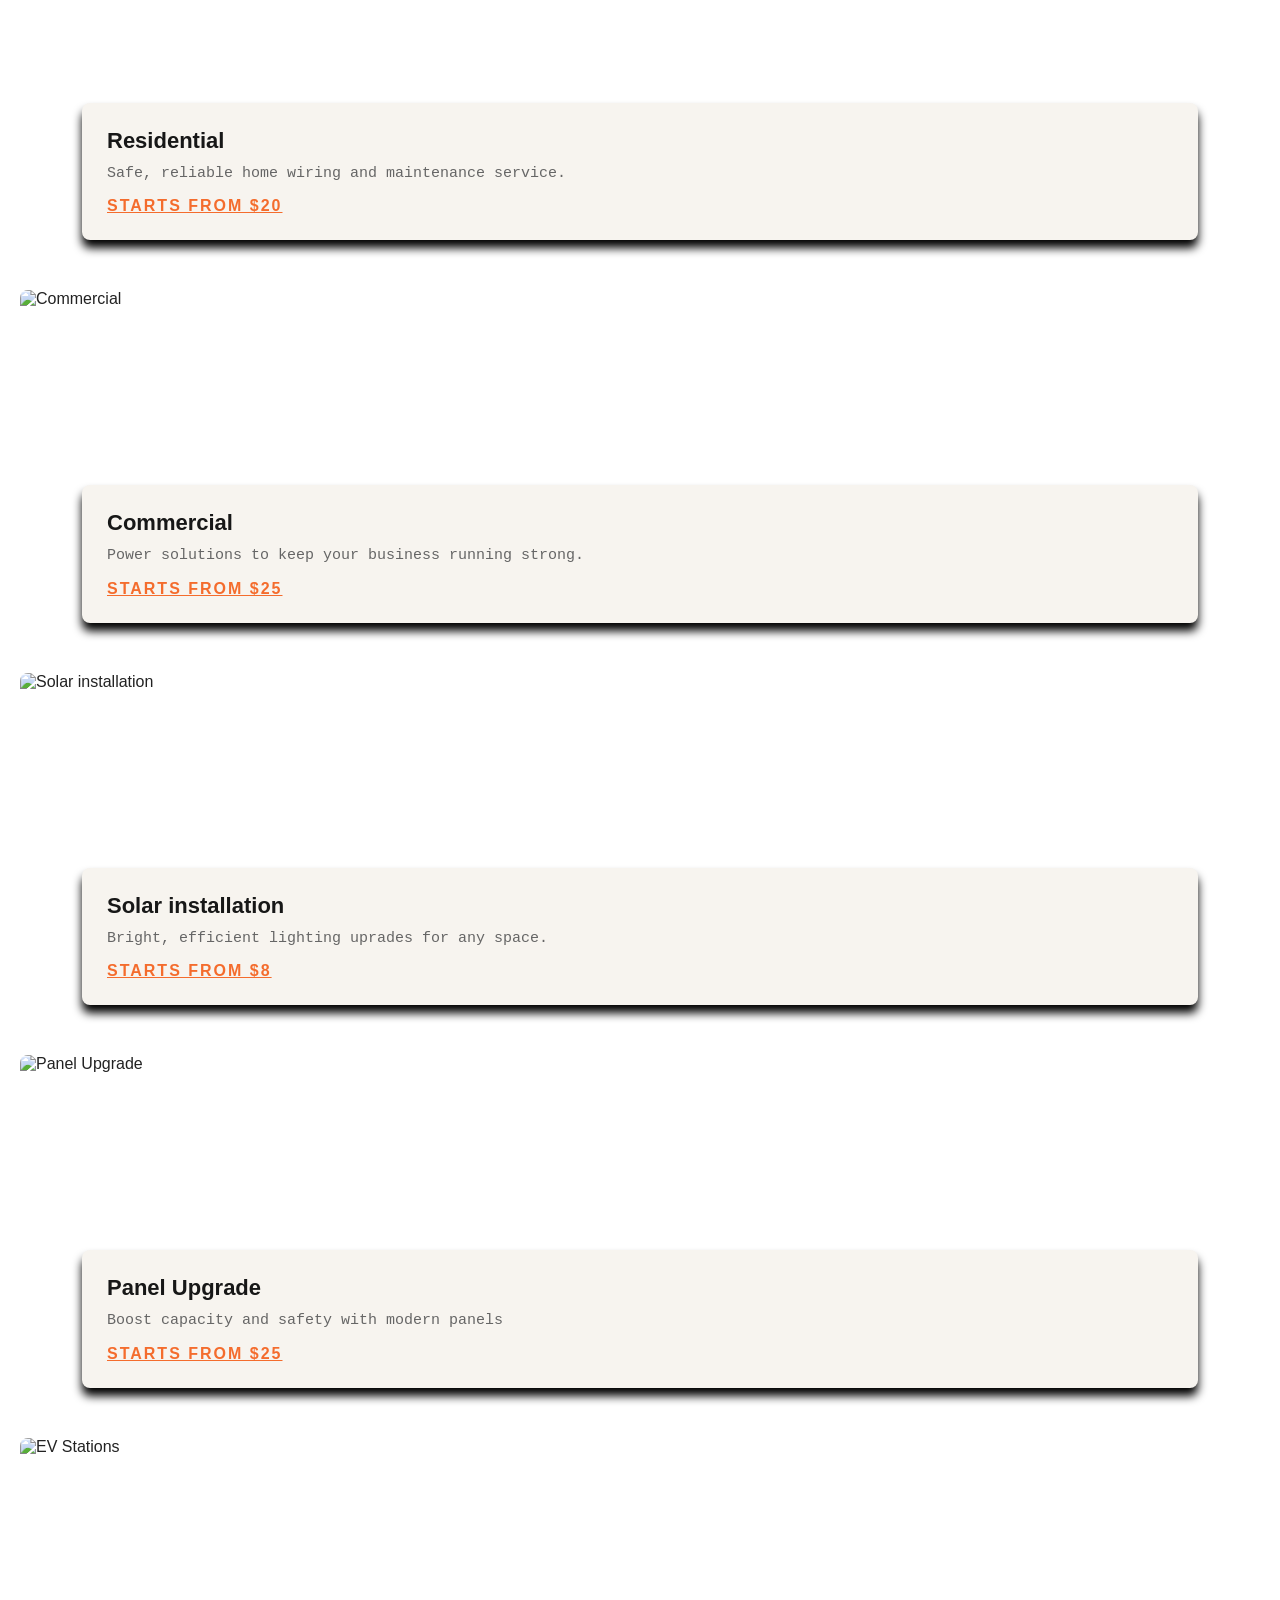
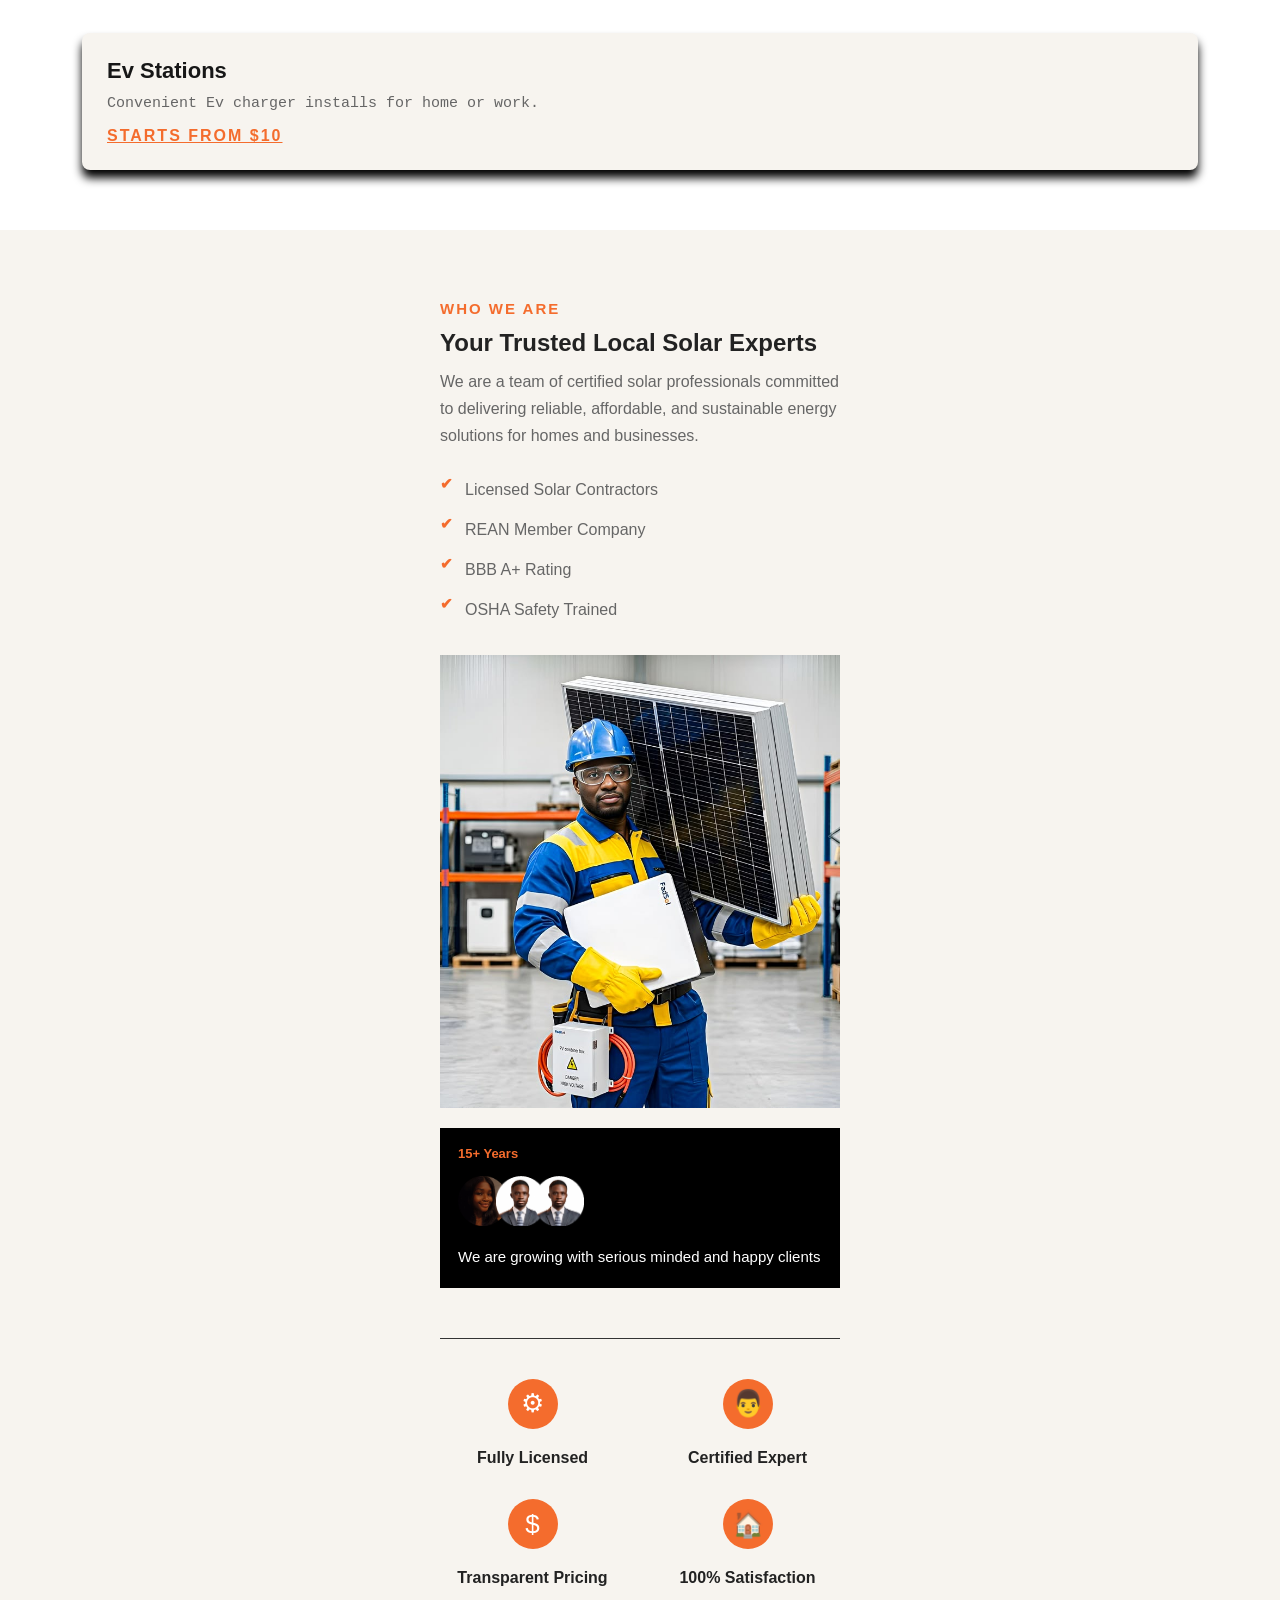
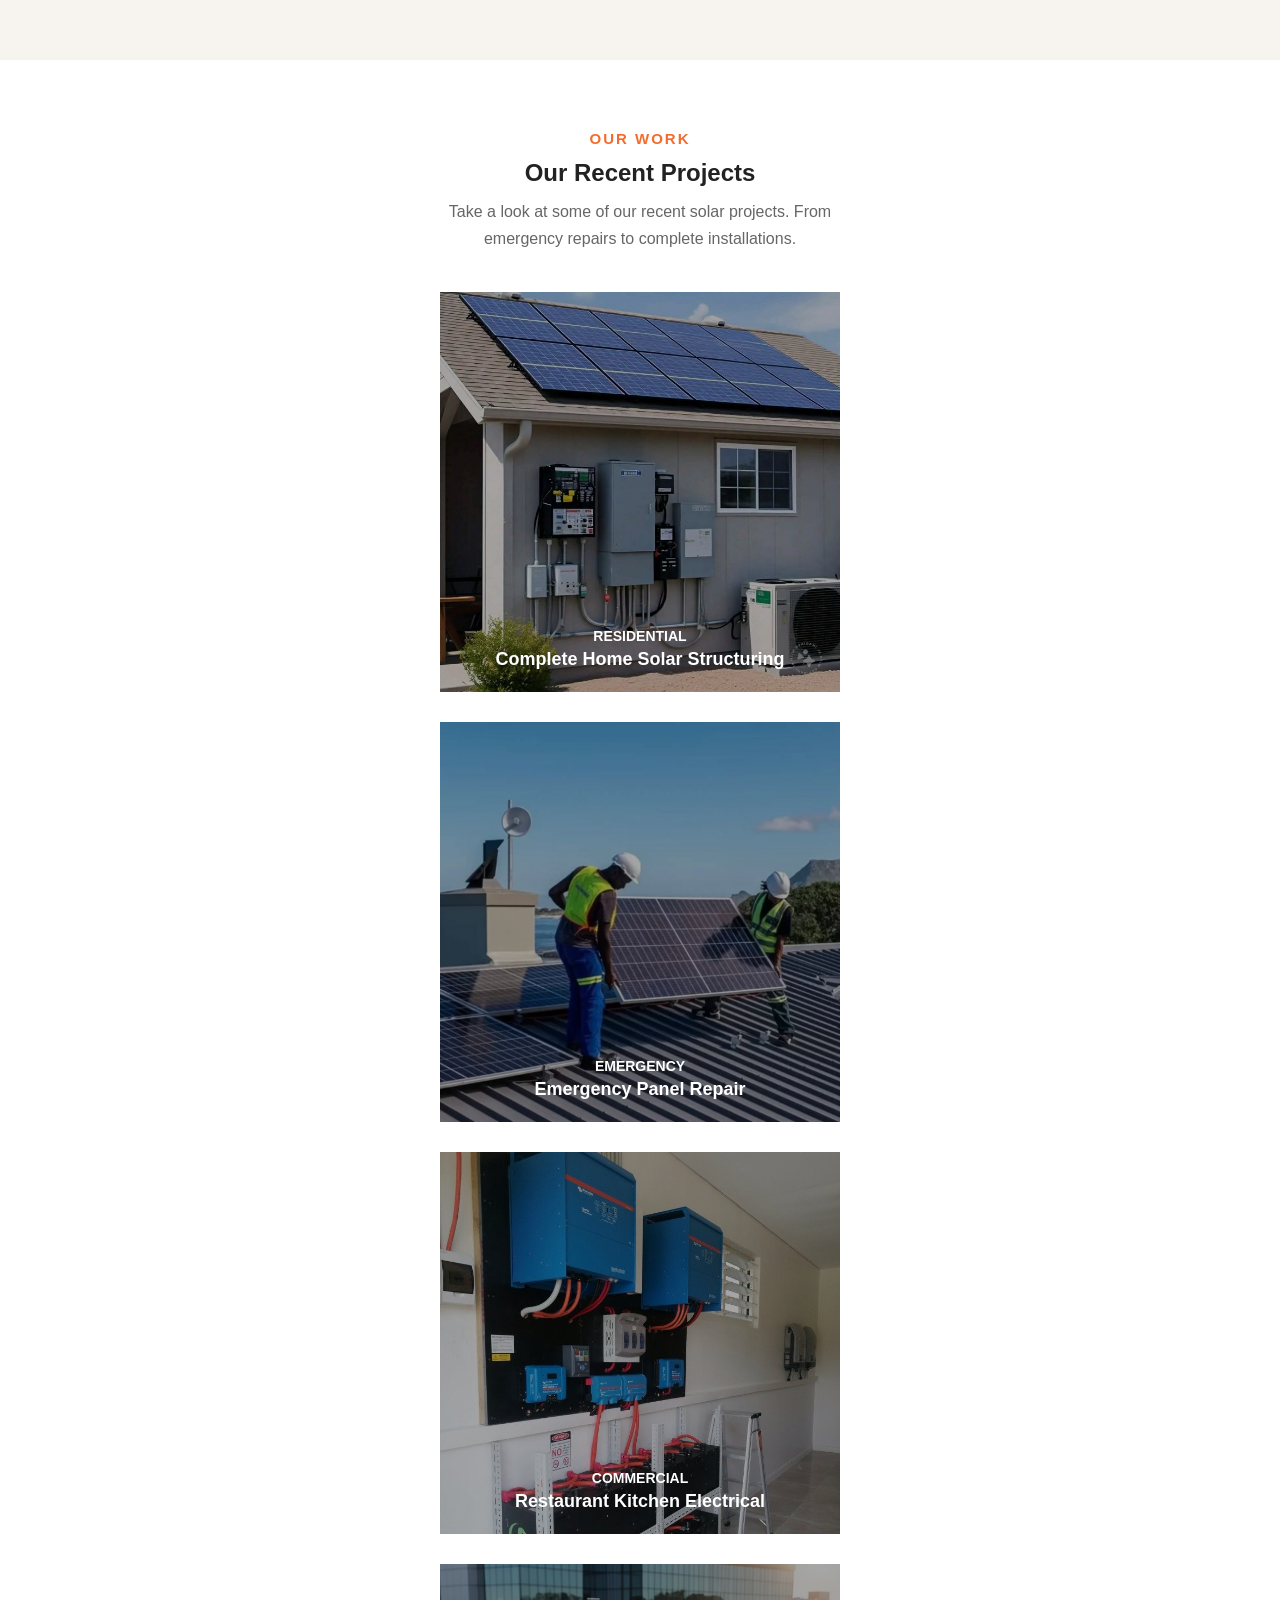
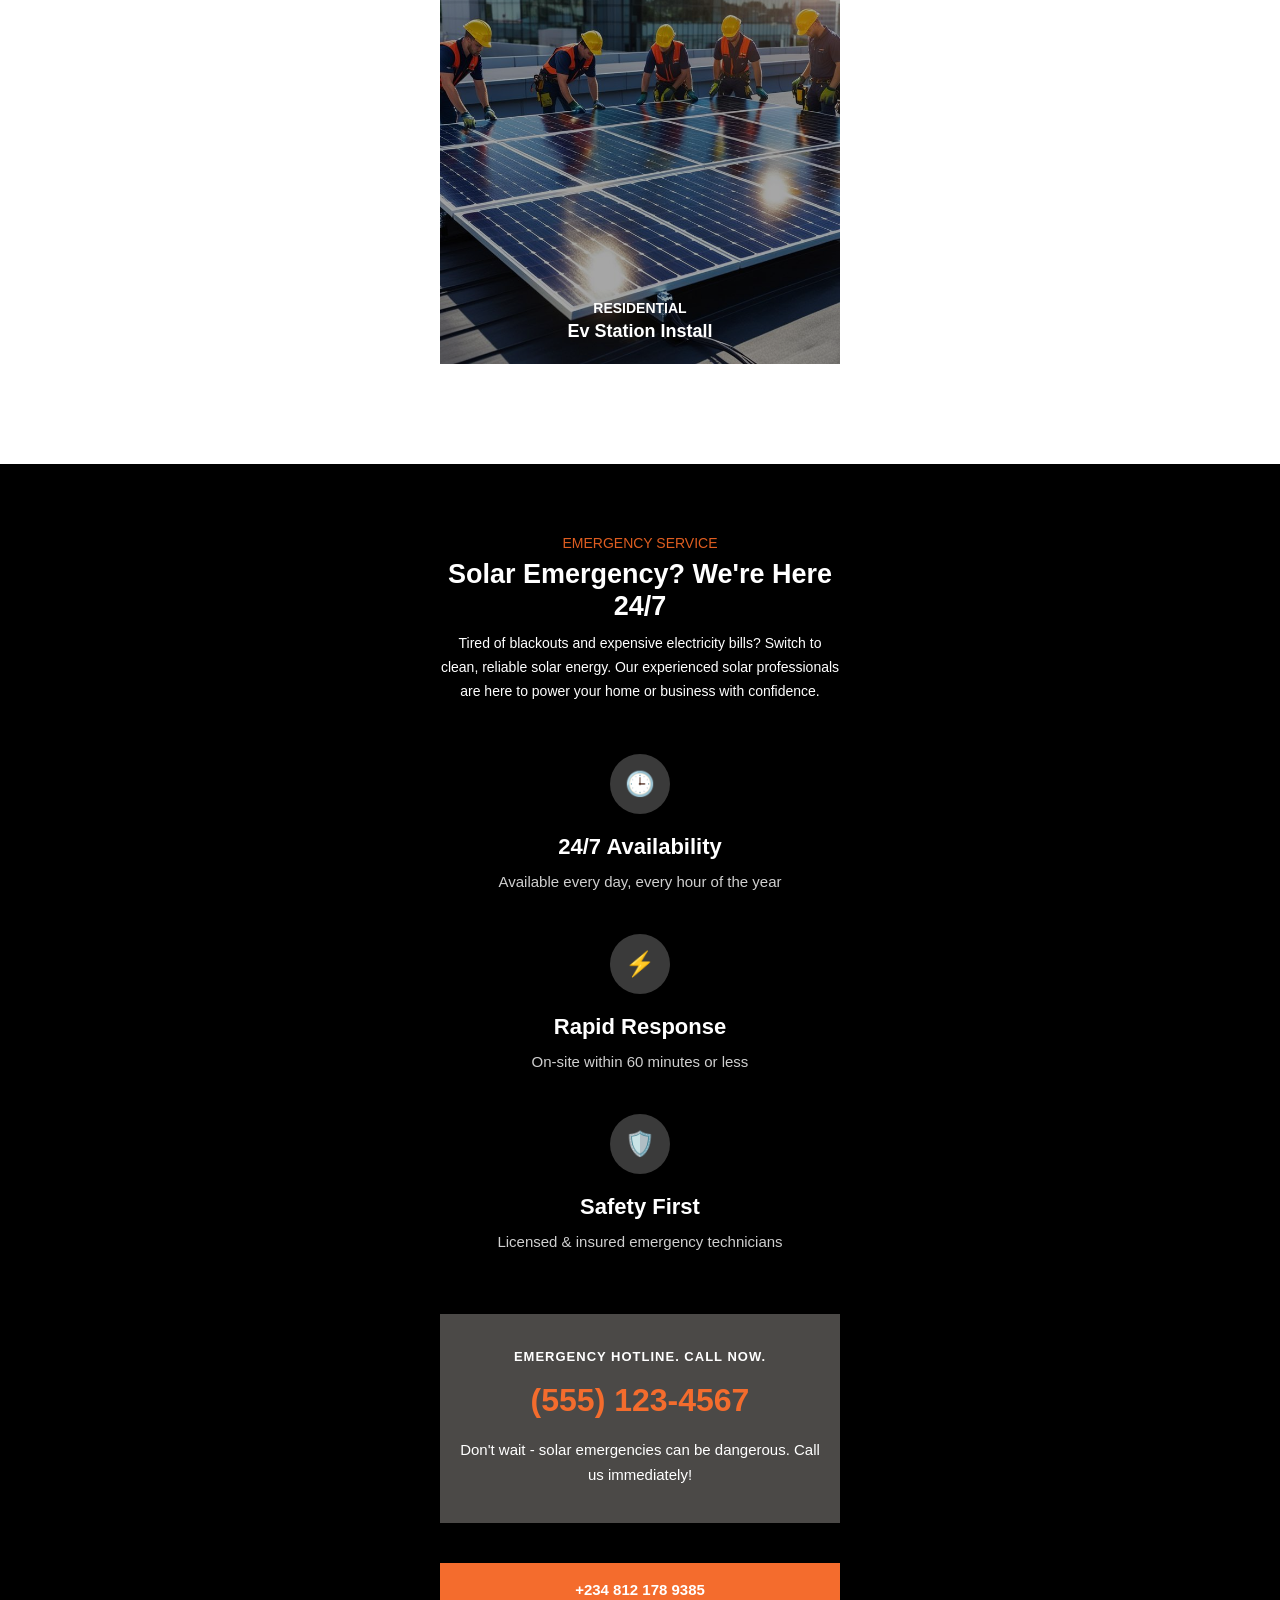
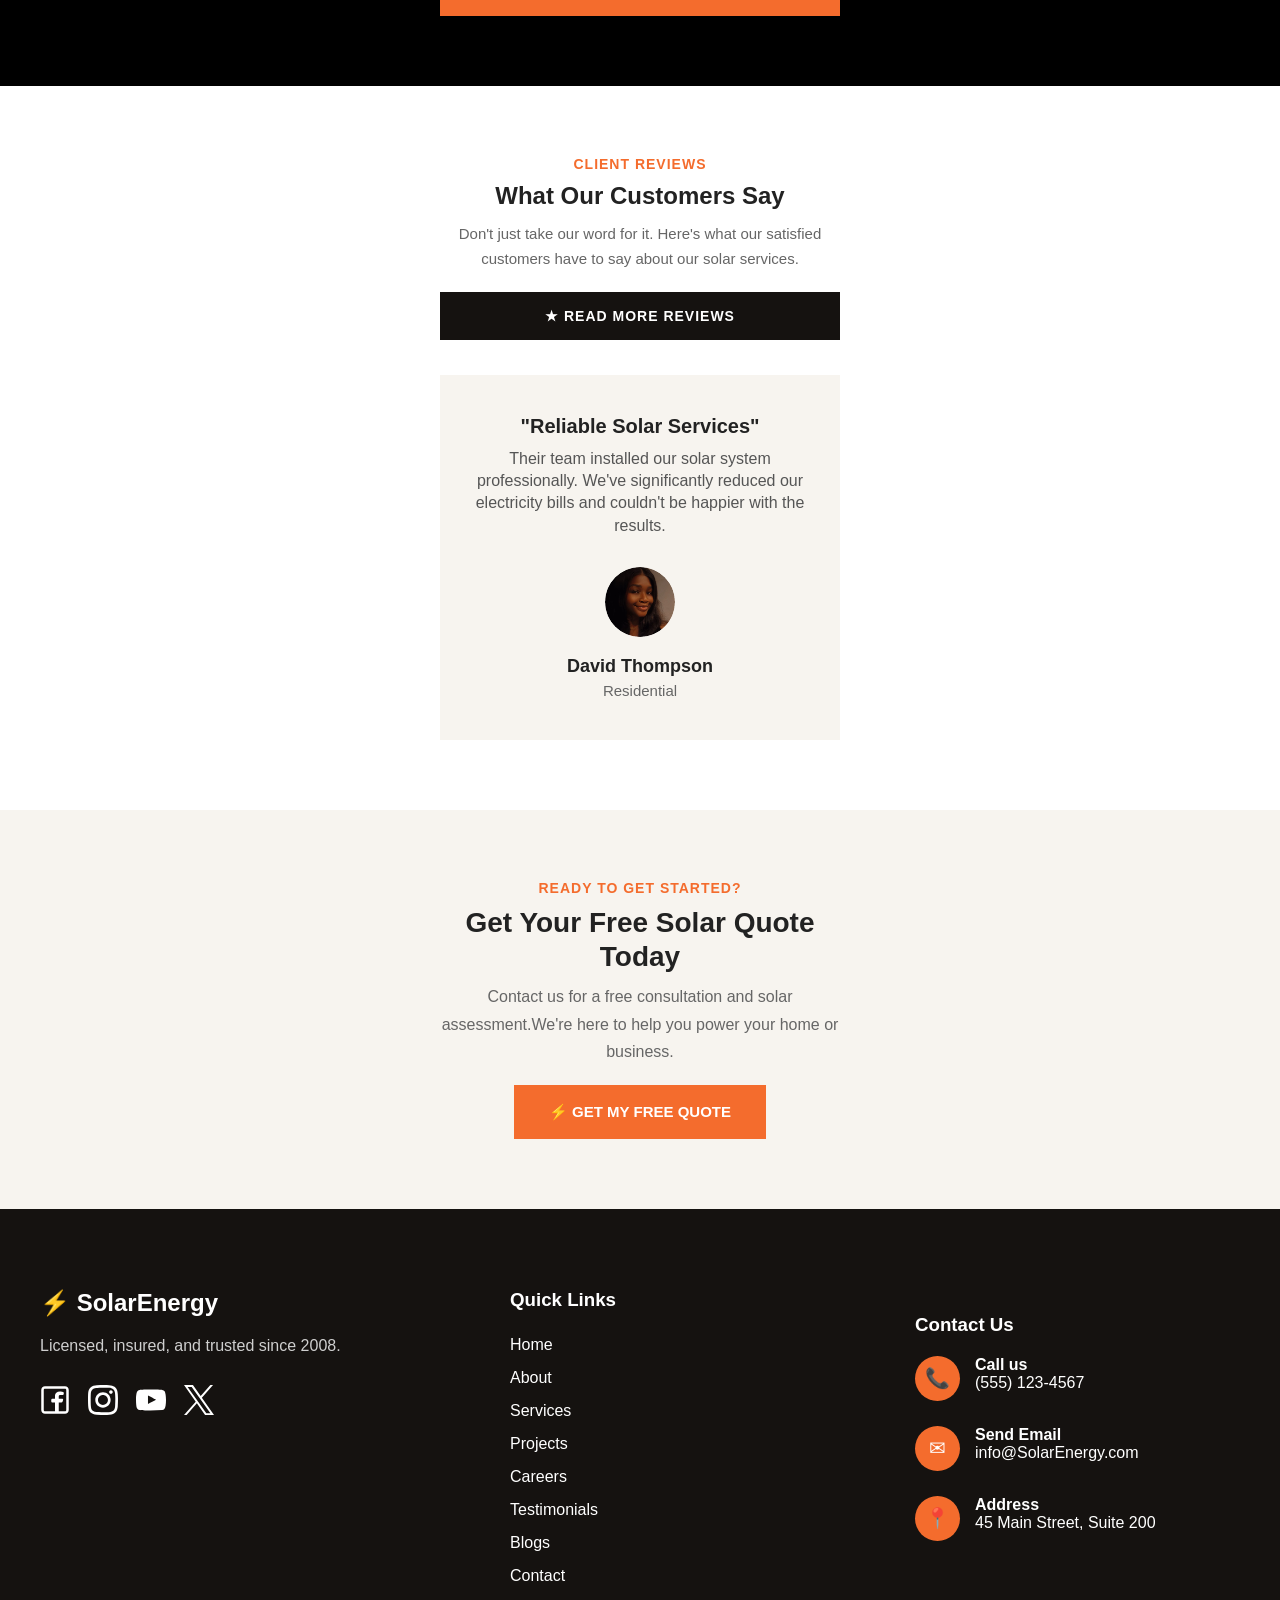
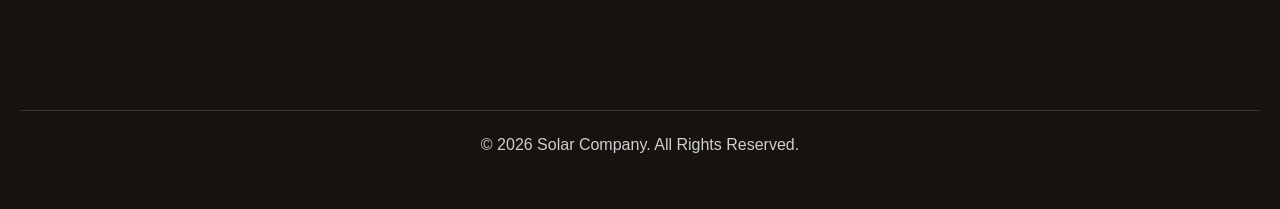
==== commit cd642051: "Add functional mobile navigation menu" ====
--- a/index.html
+++ b/index.html
@@ -3,30 +3,30 @@
 <head>
     <meta charset="UTF-8">
     <meta name="viewport" content="width=device-width, initial-scale=1.0">
-    <title>Home-Solar Company</title>
-    <link rel="stylesheet" href="style.css">
+    <title>Home | SolarEnergy</title>
+    <link rel="stylesheet" href="CSS/style.css">
 </head>
 <body>
     <div class="hero-wrapper">
         <header>
             <div class="header-container">
-                <a href="#">
+                <a href="index.html">
                     <img src="images/store-logo.png" alt="Electric-Store-Logo">
                 </a>
 
-                <div class="menu-icon">
+                <div class="menu-icon" id="menu-icon">
                     ☰
                 </div>
 
-                <div class="right-side">
+                <div class="right-side" id="mobile-menu">
                     <nav>
                         <ul>
-                            <li><a href="#">Home</a></li>
-                            <li><a href="#">About</a></li>
-                                <li><a href="#">Services</a></li>
-                            <li><a href="#">Projects</a></li>
-                            <li><a href="#">Careers</a></li>
-                            <li><a href="#">Contacts</a></li>
+                            <li><a href="index.html" class="active">Home</a></li>
+                            <li><a href="about.html">About</a></li>
+                            <li><a href="services.html">Services</a></li>
+                            <li><a href="projects.html">Projects</a></li>
+                            <li><a href="careers.html">Careers</a></li>
+                            <li><a href="contact.html">Contacts</a></li>
                         </ul>
                     </nav>
             
@@ -398,14 +398,14 @@
                 <div class="footer-links">
                     <h3>Quick Links</h3>
                     <ul>
-                        <li><a href="#">Home</a></li>
-                        <li><a href="#">About</a></li>
-                        <li><a href="#">Services</a></li>
-                        <li><a href="#">Projects</a></li>
-                        <li><a href="#">Careers</a></li>
+                        <li><a href="index.html">Home</a></li>
+                        <li><a href="about.html">About</a></li>
+                        <li><a href="services.html">Services</a></li>
+                        <li><a href="projects.html">Projects</a></li>
+                        <li><a href="careers.html">Careers</a></li>
                         <li><a href="#">Testimonials</a></li>
                         <li><a href="#">Blogs</a></li>
-                        <li><a href="#">Contact</a></li>
+                        <li><a href="contact.html">Contact</a></li>
                     </ul>
                 </div>
                 
@@ -441,5 +441,6 @@
                 © 2026 Solar Company. All Rights Reserved.
             </div>
         </footer>
+    <script src="JS/script.js"></script>
 </body>
 </html>
--- a/CSS/style.css
+++ b/CSS/style.css
@@ -0,0 +1,965 @@
+*{
+    margin: 0;
+    padding: 0;
+    box-sizing: border-box;
+}
+
+body{
+    font-family: Arial, Helvetica, sans-serif;
+    background-color: #ffffff;
+    color: #222;
+}
+
+.hero-wrapper{
+    background-image:
+        linear-gradient(
+            rgba(0,0,0,.55),
+            rgba(0,0,0,.55)
+        ),
+        url("../images/solarimage.jpg");
+
+    background-size: cover;
+    background-position: center;
+    background-repeat: no-repeat;
+    min-height: 100vh;
+}
+
+header{
+    padding: 20px;
+}
+
+.header-container{
+    display: flex;
+    justify-content: space-between;
+    align-items: center;
+}
+
+.header-container img{
+    width: 100px;
+    height: auto;
+}
+
+.right-side{
+    display: none;
+}
+
+.menu-icon{
+    font-size: 30px;
+    color: white;
+    cursor: pointer;
+}
+
+nav a.active{
+    color:#ff6600;
+    font-weight:600;
+}
+
+.right-side.active{
+    display: flex;
+    flex-direction: column;
+    position: absolute;
+    top: 15px;
+    left: 15px;
+    right: 15px;
+    background: #fff;
+    border-radius: 15px;
+    padding: 80px 30px 30px;
+    box-shadow: 0 20px 50px rgba(0,0,0,.25);
+    z-index: 1000;
+    animation: slideDown .35s ease;
+}
+
+.right-side.active nav ul{
+    list-style: none;
+    display: flex;
+    flex-direction: column;
+    gap: 22px;
+    padding: 0;
+    margin: 0;
+}
+
+.right-side.active nav ul li{
+    list-style: none;
+}
+
+.right-side.active nav a{
+    text-decoration: none;
+    color: #222;
+    font-size: 18px;
+    font-weight: 600;
+    transition: .3s;
+}
+
+.right-side.active nav a:hover{
+    color: #f46c2d;
+}
+
+.right-side.active .get-free-quote{
+    display: block;
+    margin-top: 35px;
+    background: #f46c2d;
+    color: #fff;
+    text-decoration: none;
+    text-align: center;
+    padding: 16px;
+    border-radius: 8px;
+    font-weight: 700;
+    letter-spacing: 1px;
+    transition: .3s;
+}
+
+.right-side.active .get-free-quote:hover{
+    background: #dd5b20;
+}
+
+@keyframes slideDown{
+
+    from{
+        opacity: 0;
+        transform: translateY(-20px);
+    }
+
+    to{
+        opacity: 1;
+        transform: translateY(0);
+    }
+
+}
+
+.hero{
+    padding: 40px 20px;
+}
+
+.hero-container{
+    display: flex;
+    flex-direction: column;
+    gap: 40px;
+}
+
+.hero-content{
+    color: white;
+}
+
+.hero-content span{
+    display: block;
+    color: #ce4100;
+    font-family: 'Segoe UI', Tahoma, Geneva, Verdana, sans-serif;
+    font-size: 13px;
+    font-weight: bolder;
+}
+
+.hero-content h2{
+    font-family: Verdana, Geneva, Tahoma, sans-serif;
+    font-size: 28px;
+    margin: 7px 0;
+    line-height: 1.2;
+}
+
+.hero-content p{
+    font-family: 'Lucida Sans', 'Lucida Sans Regular', 'Lucida Grande', 'Lucida Sans Unicode', Geneva, Verdana, sans-serif;
+    font-size: 12px;
+    line-height: 1.4;
+    text-align: justify;
+}
+
+.hero-buttons{
+    display: flex;
+    flex-direction: column;
+    gap: 15px;
+    margin-top: 25px;
+}
+
+.book-btn,
+.call-btn{
+    text-decoration: none;
+    text-align: center;
+    padding: 16px;
+    border-radius: 8px;
+    font-weight: 700;
+    transition: .3s;
+}
+
+.book-btn{
+    background-color: #f46c2d;
+    color: #fff;
+}
+
+.book-btn:hover{
+    background: #df5d20;
+    transform: translateY(-2x);
+}
+
+.call-btn{
+    border: 1px solid white;
+    color: #fff;
+}
+
+.call-btn:hover{
+    border: 2px solid #f46c2d;
+    color: #f46c2d;
+    transform: translateY(-2x);
+}
+
+.hero-image{
+    margin-top: 10px;
+}
+
+.hero-image img{
+    width: 100%;
+    max-width: 400px;
+    display: block;
+    margin: 0 auto;
+    border-radius: 70px 20px 20px 20px;
+}
+
+.services{
+    padding: 60px 20px;
+}
+
+.services-container{
+    width: 100%;
+    margin: 0 auto;
+}
+
+.services-heading{
+    text-align: center;
+    margin-bottom: 40px;
+}
+
+.services-heading span{
+    font-family: 'Segoe UI', Tahoma, Geneva, Verdana, sans-serif;
+    font-size: 14px;
+    font-weight: bold;
+    color: #f46c2d;
+    letter-spacing: 2px;
+}
+
+.services-heading h2{
+    font-family: 'Trebuchet MS', 'Lucida Sans Unicode', 'Lucida Grande', 'Lucida Sans', Arial, sans-serif;
+    font-size: 25px;
+    font-weight: bolder;
+    color: black;
+    margin: 10px 0;
+    line-height: 1.2;
+}
+
+.services-heading p{
+    color: #666;
+    line-height: 1.7;
+}
+
+.services-grid{
+    display: grid;
+    gap: 50px;
+}
+
+.service-card{
+    transition: .3s ease;
+}
+
+.service-card:hover{
+    transform: translateY(-10px);
+}
+
+.service-card img{
+    width: 100%;
+    height: 230px;
+    object-fit: cover;
+    display: block;
+    border-radius: 8px;
+}
+
+.service-content{
+    width: 90%;
+    margin: -35px auto 0;
+    background: #f7f4ef;
+    padding: 25px;
+    border-radius: 8px;
+    position: relative;
+    box-shadow: 0 8px 10px rgba(0, 0, .08);
+}
+
+.service-content h3{
+    font-family: 'Trebuchet MS', 'Lucida Sans Unicode', 'Lucida Grande', 'Lucida Sans', Arial, sans-serif;
+    font-size: 22px;
+    color: #171717;
+    margin-bottom: 10px;
+}
+
+.service-content p{
+    font-family: 'Courier New', Courier, monospace;
+    font-size: 15px;
+    line-height: 1.3;
+    color: #666;
+    margin-bottom: 14px;
+}
+
+.service-content a{
+    text-decoration: underline;
+    font-size: 16px;
+    color: #f46c2d;
+    font-weight: bold;
+    letter-spacing: 2px;
+}
+
+.about{
+    padding: 70px 20px;
+    background: #f7f4ef;
+}
+
+.about-container{
+    max-width: 400px;
+    margin: 0 auto;
+}
+
+.about-content span{
+    font-family: 'Franklin Gothic Medium', 'Arial Narrow', Arial, sans-serif;
+    font-size: 15px;
+    font-weight: 700;
+    color: #f46c2d;
+    display: block;
+    margin-bottom: 12px;
+    letter-spacing: 2px;
+}
+
+.about-content h2{
+    font-family: 'Lucida Sans', 'Lucida Sans Regular', 'Lucida Grande', 'Lucida Sans Unicode', Geneva, Verdana, sans-serif;
+    font-weight: bolder;
+    line-height: 1.2;
+    margin-bottom: 10px;
+}
+
+.about-content p{
+    font-size: 16px;
+    line-height: 1.7;
+    color: #666;
+}
+
+.about-features{
+    margin-top: 25px;
+}
+
+.feature{
+    display: flex;
+    align-items: center;
+    margin-bottom: 10px;
+    gap: 10px;
+    color: #444;
+    font-size: 16px;
+}
+
+.about-image{
+    margin-top: 30px;
+}
+
+.about-image img{
+    width: 100%;
+    display: block;
+}
+
+.experience-card{
+    background-color: #000000;
+    padding: 18px;
+    margin-top: 20px;
+}
+
+.experience-card span{
+    display: block;
+    color: #f46c2d;
+    font-size: 13px;
+    font-weight: 700;
+    margin-bottom: 15px;
+}
+
+.clients{
+    display: flex;
+    margin-bottom: 18px;
+}
+
+.clients img{
+    width: 50px;
+    height: 50px;
+    object-fit: cover;
+}
+
+.clients img:not(:first-child){
+    margin-left: -12px;
+}
+
+.experience-card p{
+    color: white;
+    font-size: 15px;
+    line-height: 1.7;
+}
+
+hr{
+    margin-top: 50px;
+    border:none;
+    border-top: 0.001px solid #333;
+}
+
+.about-icons{
+    display: grid;
+    grid-template-columns: repeat(2,1fr);
+    gap: 30px;
+    margin-top: 40px;
+}
+
+.about-icon{
+    text-align: center;
+}
+
+.icon-circle{
+    width: 50px;
+    height: 50px;
+    margin: 0 auto 18px;
+    background: #f46c2d;
+    border-radius: 50%;
+
+    display: flex;
+    justify-content: center;
+    align-items: center;
+
+    color: white;
+    font-size: 26px;
+}
+
+.about-icon h4{
+    font-size: 16px;
+    line-height: 1.4;
+}
+
+.projects{
+    padding: 70px 20px;
+}
+
+.projects-container{
+    max-width: 400px;
+    margin: 0 auto;
+}
+
+.projects-heading{
+    text-align: center;
+}
+
+.projects-heading span{
+    font-family: 'Franklin Gothic Medium', 'Arial Narrow', Arial, sans-serif;
+    font-size: 15px;
+    font-weight: 700;
+    color: #f46c2d;
+    display: block;
+    margin-bottom: 12px;
+    letter-spacing: 2px;
+}
+
+.projects-heading h2{
+    font-family: 'Lucida Sans', 'Lucida Sans Regular', 'Lucida Grande', 'Lucida Sans Unicode', Geneva, Verdana, sans-serif;
+    font-weight: bolder;
+    line-height: 1.2;
+    margin-bottom: 10px;
+}
+
+.projects-heading p{
+    font-size: 16px;
+    line-height: 1.7;
+    color: #666;
+}
+
+.projects-grid{
+    margin-top: 40px;
+}
+
+.project-card{
+    position: relative;
+    width: 100%;
+    overflow: hidden;
+    margin-bottom: 30px;
+}
+
+.project-card::before{
+    content: "";
+    position: absolute;
+    inset: 0;
+    background: rgba(0, 0, 0, 0.35);
+}
+
+.project-card img{
+    width: 100%;
+    display: block;
+    object-fit: cover;
+}
+
+.project-info{
+    position: absolute;
+    bottom: 0;
+    left: 0;
+    right: 0;
+    padding: 22px;
+    text-align: center;
+}
+
+.project-info span{
+    display: block;
+    color: #ffffff;
+    font-size: 14px;
+    font-weight: 700;
+    margin-bottom: 5px;
+}
+
+.project-info h3{
+    color: #ffffff;
+    font-size: 18px;
+    font-weight: 700;
+    margin: 0;
+}
+
+.emergency-service{
+    padding: 70px 20px;
+    background: #000000;
+}
+
+.emergency-container{
+    max-width: 400px;
+    margin: 0 auto;
+}
+
+.emergency-heading{
+    text-align: center;
+}
+
+.emergency-heading span{
+    color: #df5d20;
+    font-size: 14px;
+}
+
+.emergency-heading h2{
+    margin-top: 6px;
+    color: white;
+    font-size: 27px;
+    line-height: 1.2;
+}
+
+.emergency-heading p{
+    margin-top: 10px;
+    font-size: 14px;
+    color: white;
+    line-height: 1.7;
+}
+
+.emergency-features{
+    margin-top: 50px;
+    text-align: center;
+}
+
+.emergency-feature{
+    margin-bottom: 40px;
+    font-size: 15px;
+    font-weight: 400;
+    color: white;
+}
+
+.emergency-icon{
+    width: 60px;
+    height: 60px;
+    background: #3a3a3a;
+    border-radius: 50%;
+    margin: 0 auto 20px;
+
+    display: flex;
+    justify-content: center;
+    align-items: center;
+
+    font-size: 24px;
+}
+
+.feature-content h3{
+    color: white;
+    font-size: 22px;
+    margin-bottom: 10px;
+}
+
+.feature-content p{
+    color: #cfcfcf;
+    font-size: 15px;
+    line-height: 1.6;
+}
+
+.emergency-hotline{
+    background: #4b4947;
+    padding: 35px 20px;
+    text-align: center;
+    margin-top: 60px;
+}
+
+.emergency-hotline span{
+    display: block;
+    color: #ffffff;
+    font-size: 13px;
+    font-weight: 700;
+    letter-spacing: 1px;
+    margin-bottom: 18px;
+}
+
+.emergency-hotline h3{
+    color: #f46c2d;
+    font-size: 32px;
+    font-weight: 700;
+    margin-bottom: 18px;
+}
+
+.emergency-hotline p{
+    color: #ffffff;
+    font-size: 15px;
+    line-height: 1.7;
+}
+
+.hotline-number{
+    display: block;
+    width: 100%;
+    background: #f46c2d;
+    color: #ffffff;
+    text-decoration: none;
+    text-align: center;
+    padding: 18px;
+    margin-top: 40px;
+    font-size: 15px;
+    font-weight: 700;
+    transition: background .3s ease;
+}
+
+.hotline-number:hover{
+    background: #d9551b;
+}
+
+.testimonials{
+    padding: 70px 20px;
+    background: #ffffff;
+}
+
+.testimonials-container{
+    max-width: 400px;
+    margin: 0 auto;
+}
+
+.testimonials-heading{
+    text-align: center;
+}
+
+.testimonials-heading span{
+    display: block;
+    color: #f46c2d;
+    font-size: 14px;
+    font-weight: 700;
+    letter-spacing: 1px;
+    margin-bottom: 10px;
+}
+
+.testimonials-heading h2{
+    font-size: 24px;
+    line-height: 1.2;
+    margin-bottom: 10px;
+}
+
+.testimonials-heading p{
+    color: #666;
+    line-height: 1.7;
+    font-size: 15px;
+}
+
+.review-btn{
+    display: block;
+    margin: 20px 0 35px 0;
+    background: #151210;
+    color: #ffffff;
+    text-decoration: none;
+    text-align: center;
+    padding: 16px;
+    font-size: 14px;
+    font-weight: 700;
+    letter-spacing: 1px;
+    transition: .3s;
+}
+
+.review-btn:hover{
+    background: #f46c2d;
+}
+
+.testimonial-card{
+    background: #f7f4ef;
+    padding: 40px 25px;
+    text-align: center;
+}
+
+.testimonial-card h3{
+    font-size: 20px;
+    margin-bottom: 10px;
+}
+
+.testimonial-card p{
+    color: #555;
+    line-height: 1.4;
+    margin-bottom: 30px;
+}
+
+.testimonial-card img{
+    width: 70px;
+    height: 70px;
+    border-radius: 50%;
+    object-fit: cover;
+    margin-bottom: 15px;
+}
+
+.testimonial-card h4{
+    font-size: 18px;
+    margin-bottom: 5px;
+}
+
+.testimonial-card span{
+    color: #666;
+    font-size: 15px;
+}
+
+.quote{
+    padding: 70px 20px;
+    background: #f7f4ef;
+}
+
+.quote-container{
+    max-width: 400px;
+    margin: 0 auto;
+    text-align: center;
+}
+
+.quote-container span{
+    display: block;
+    color: #f46c2d;
+    font-size: 14px;
+    font-weight: 700;
+    letter-spacing: 1px;
+    margin-bottom: 10px;
+}
+
+.quote-container h2{
+    font-size: 28px;
+    line-height: 1.2;
+    margin-bottom: 10px;
+}
+
+.quote-container p{
+    color: #666;
+    line-height: 1.7;
+    margin-bottom: 20px;
+}
+
+.quote-btn{
+    display: inline-block;
+    background: #f46c2d;
+    color: #fff;
+    text-decoration: none;
+    padding: 18px 35px;
+    font-size: 15px;
+    font-weight: 700;
+    transition: .3s;
+}
+
+.quote-btn:hover{
+    background: #d9551b;
+}
+
+.footer{
+    background:#151210;
+    color:#fff;
+    padding:70px 20px 0;
+}
+
+.footer-container{
+    max-width:400px;
+    margin:auto;
+}
+
+.footer-brand,
+.footer-links,
+.footer-contact{
+    margin-bottom:50px;
+}
+
+.footer-brand h2{
+    margin-bottom:20px;
+}
+
+.footer-brand p{
+    color:#cfcfcf;
+    margin-bottom:30px;
+}
+
+.social-icons{
+    display: flex;
+    gap: 18px;
+    align-items: center;
+}
+
+.social-icons a{
+    display: flex;
+    justify-content: center;
+    align-items: center;
+}
+
+.social-icons img{
+    width: 30px;
+    height: 30px;
+    transition: transform .3s ease;
+}
+
+.social-icons img:hover{
+    transform: scale(1.15);
+}
+
+.footer-links h3,
+.footer-contact h3{
+    margin-bottom:20px;
+}
+
+.footer-links ul{
+    list-style:none;
+}
+
+.footer-links li{
+    margin-bottom:15px;
+}
+
+.footer-links a{
+    color:#fff;
+    text-decoration:none;
+}
+
+.contact-item{
+    display:flex;
+    gap:15px;
+    margin-bottom:25px;
+    align-items:flex-start;
+}
+
+.contact-item span{
+    width:45px;
+    height:45px;
+    background:#f46c2d;
+    color: white;
+    border-radius:50%;
+    display:flex;
+    justify-content:center;
+    align-items:center;
+    font-size:20px;
+}
+
+.footer-bottom{
+    border-top:1px solid #333;
+    text-align:center;
+    padding:25px 0;
+    margin-top:30px;
+    color:#cfcfcf;
+}
+
+@media (min-width:1024px){
+
+.header{
+    padding: 0 20px;
+}
+
+.header-container{
+    max-width: 1200px;
+    margin: auto;
+    display: flex;
+    justify-content: space-between;
+    align-items: center;
+}
+
+.header-container img{
+    width: 110px;
+}
+
+.menu-icon{
+    display: none;
+}
+
+.right-side{
+    display: flex;
+    align-items: center;
+    gap: 30px;
+}
+
+.right-side nav ul{
+    display: flex;
+    list-style: none;
+    gap: 35px;
+    align-items: center;
+}
+
+.right-side nav a{
+    text-decoration:none;
+    color:#fff;
+    font-size:17px;
+    font-weight:500;
+    transition:.3s;
+}
+
+.right-side nav a:hover{
+    color:#f46c2d;
+}
+
+.right-side nav ul li a.active{
+    color:#f46c2d;
+    font-weight:600;
+}
+
+.get-free-quote{
+    display: inline-block;
+    padding: 18px 34px;
+    background: #ffffff;
+    color: #111;
+    text-decoration: none;
+    font-size: 15px;
+    font-weight: 700;
+    text-transform: uppercase;
+    letter-spacing: 3px;
+    border-radius: 2px;
+    transition: 0.3s;
+}
+
+.get-free-quote:hover{
+    background:#f46c2d;
+    color:#fff;
+}
+
+.footer{
+    padding:80px 20px 30px;
+}
+
+.footer-container{
+    max-width:1200px;
+    margin:auto;
+
+    display:grid;
+    grid-template-columns:1.2fr 1fr 1fr;
+    gap:80px;
+
+    align-items:start;
+}
+
+.footer-brand{
+    max-width:320px;
+}
+
+.footer-links ul,
+.footer-contact{
+    margin-top:25px;
+}
+
+.footer-links ul li a:hover{
+    color: #ce4100;
+}
+
+.footer-bottom{
+    margin-top:60px;
+    text-align:center;
+}
+}
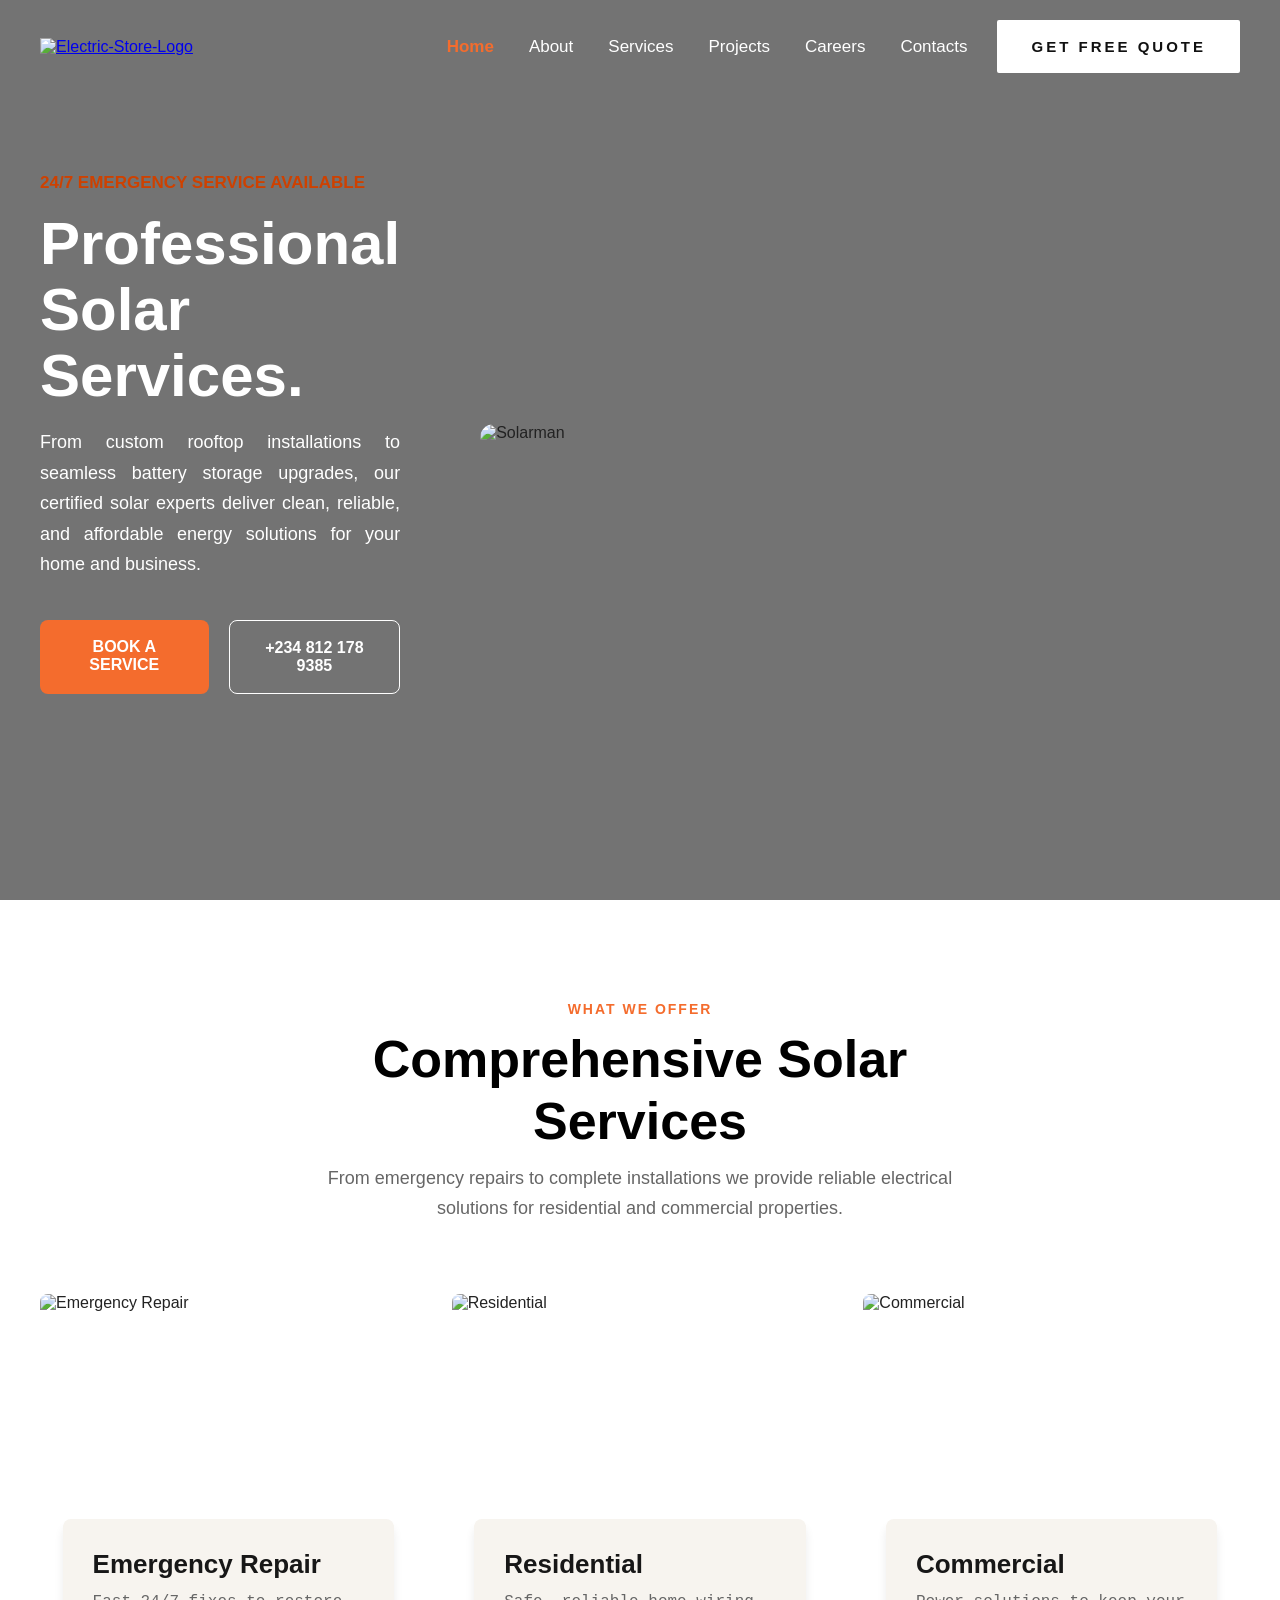
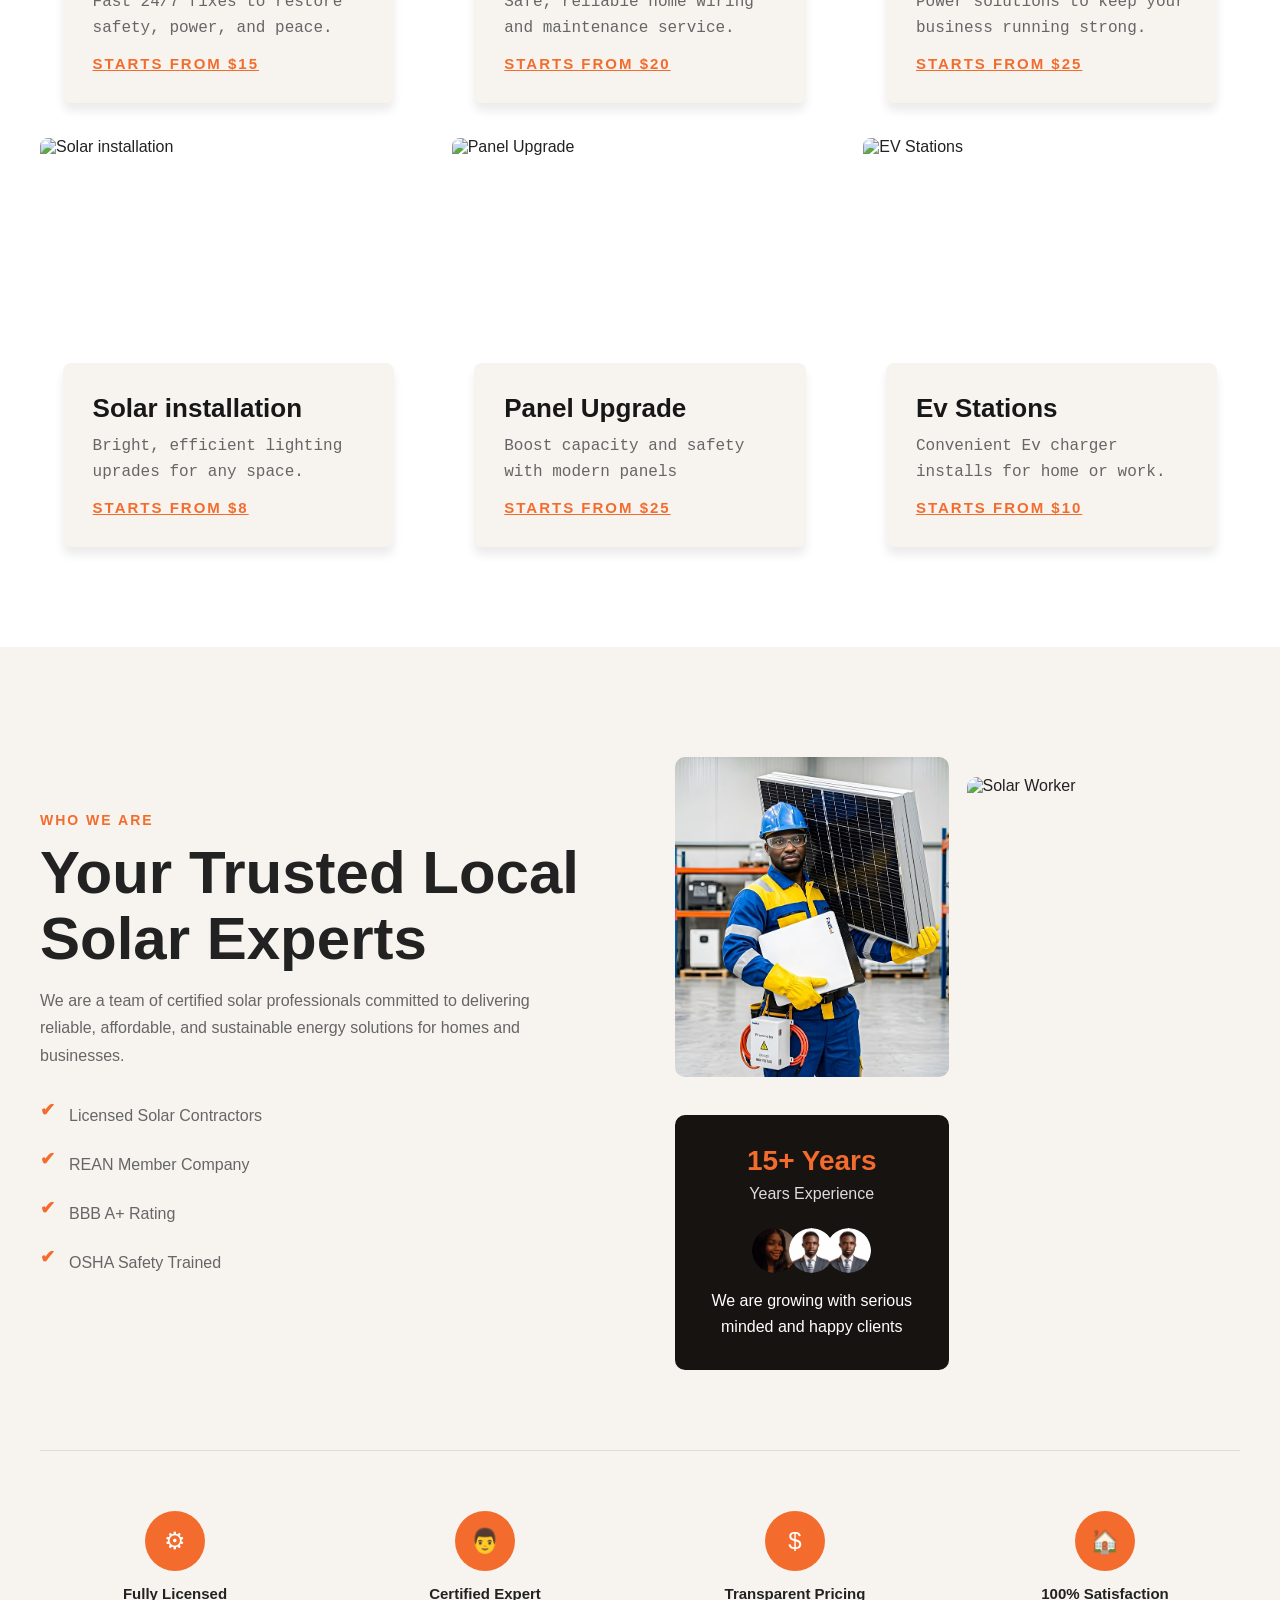
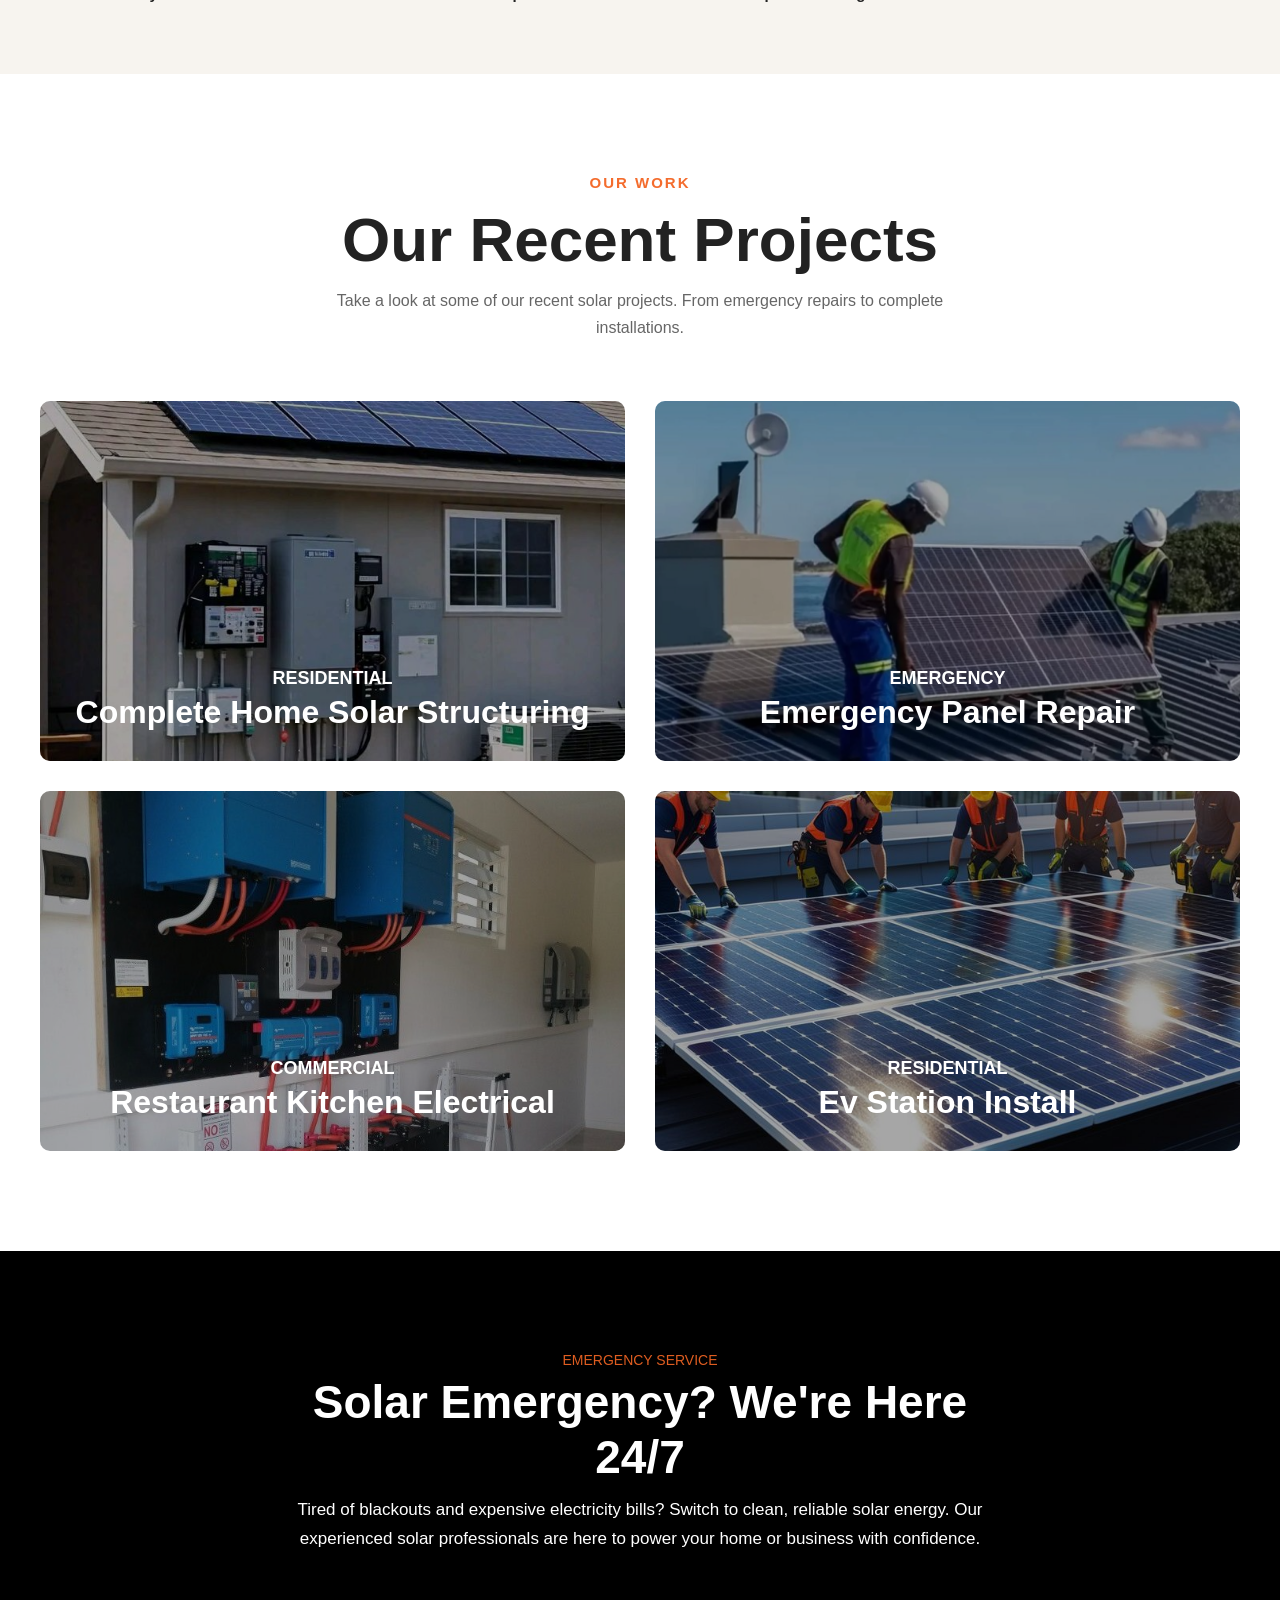
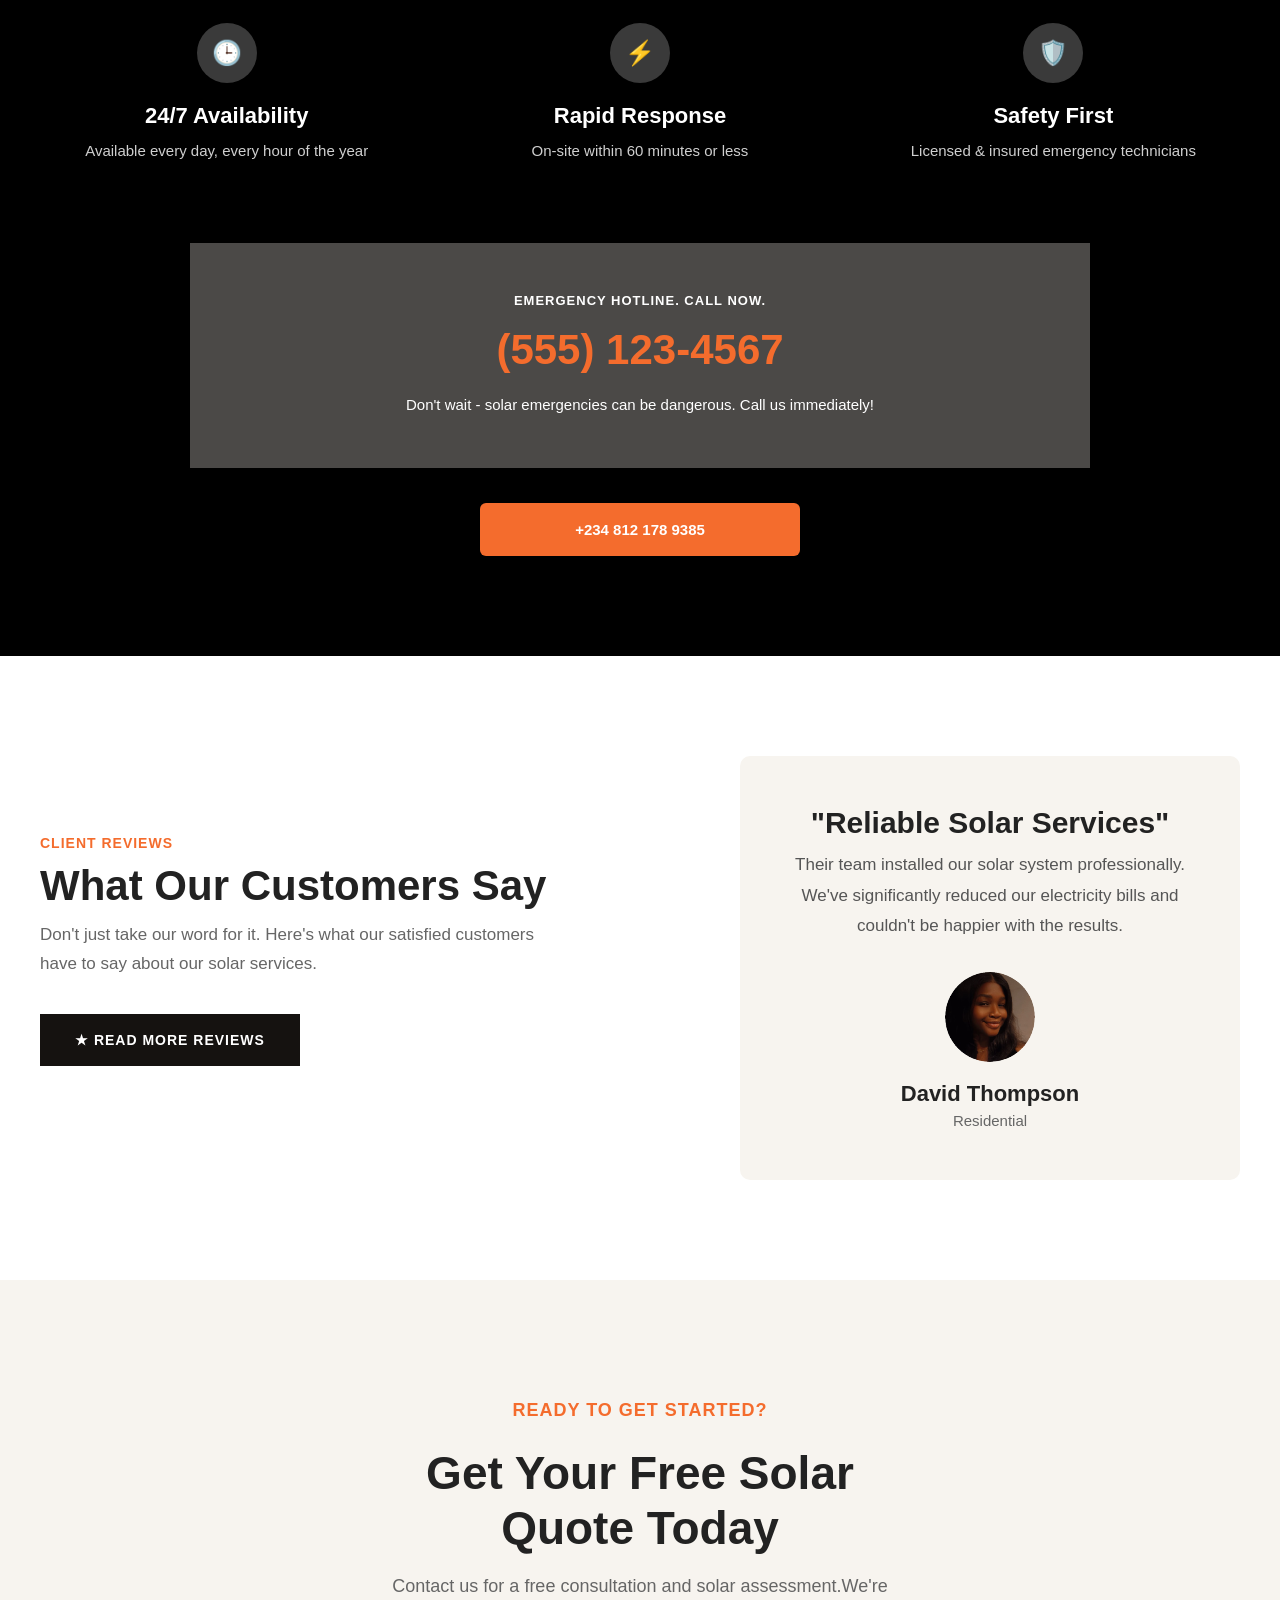
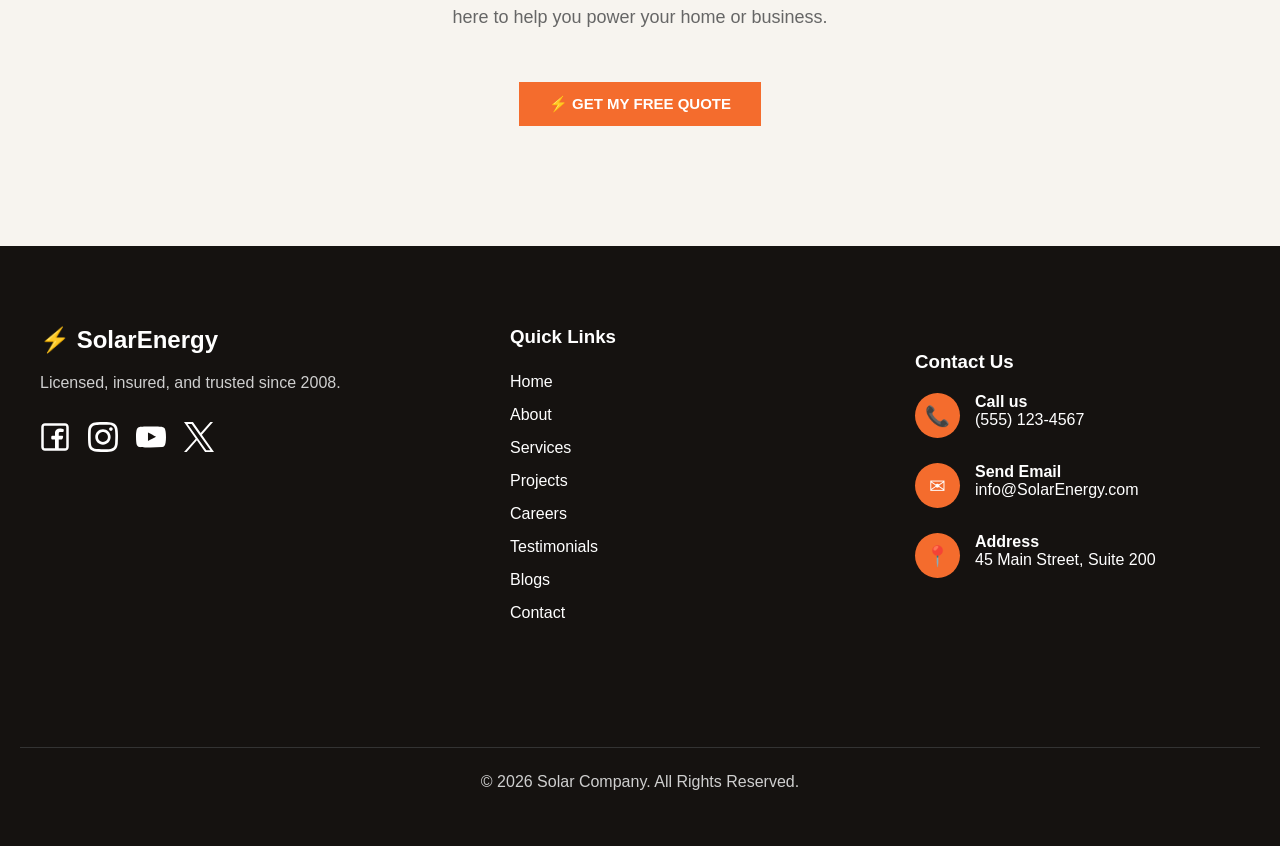
==== commit ac96342c: "Complete homepage desktop responsivess" ====
--- a/index.html
+++ b/index.html
@@ -17,8 +17,12 @@
                 <div class="menu-icon" id="menu-icon">
                     ☰
                 </div>
-
+                
                 <div class="right-side" id="mobile-menu">
+                    <div class="close-menu" id="close-menu">
+                        ✕
+                    </div>
+
                     <nav>
                         <ul>
                             <li><a href="index.html" class="active">Home</a></li>
@@ -168,54 +172,63 @@
 
                             <div class="feature">
                                 <span>✔</span>
-                                <P>BBB A+ Rating</p>
+                                <p>BBB A+ Rating</p>
                             </div>
 
                             <div class="feature">
                                 <span>✔</span>
-                                <P>OSHA Safety Trained</p>
+                                <p>OSHA Safety Trained</p>
                             </div>
                         </div>
                     </div>
                                         
-                    <div class="about-image">
-                        <img src="images/solar-technician.jpg" alt="Solar Technician">
-                    </div>
-
-                    <div class="experience-card">
-                        <span>15+ Years</span>
-
-                        <div class="clients">
-                            <img src="images/client1.png" alt="client1">
-                            <img src="images/client2.png" alt="client2">
-                            <img src="images/client3.png" alt="client3">
-                        </div>
-
-                        <p>We are growing with serious minded and happy clients</p>
-                    </div>
-
-                    <hr>
-
-                    <div class="about-icons">
-                        <div class="about-icon">
-                            <div class="icon-circle">⚙</div>
-                            <h4>Fully Licensed</h4>
-                        </div>
-                    
-                        <div class="about-icon">
-                            <div class="icon-circle">👨</div>
-                            <h4>Certified Expert</h4>
-                        </div>
-                    
-                        <div class="about-icon">
-                            <div class="icon-circle">$</div>
-                            <h4>Transparent Pricing</h4>
-                        </div>
-                    
-                        <div class="about-icon">
-                            <div class="icon-circle">🏠</div>
-                            <h4>100% Satisfaction</h4>
-                        </div>
+                    <div class="about-gallery">
+                        <div class="gallery-left">
+                            <div class="about-image">
+                                <img src="images/solar-technician.jpg" alt="Solar Technician">
+                            </div>
+                            
+                            <div class="experience-card">
+                                <span>15+ Years</span>
+                                <p>Years Experience</p>
+                                
+                                <div class="clients">
+                                    <img src="images/client1.png" alt="client1">
+                                    <img src="images/client2.png" alt="client2">
+                                    <img src="images/client3.png" alt="client3">
+                                </div>
+
+                                <small>We are growing with serious minded and happy clients</small>
+                            </div>
+                        </div>
+                        
+                        <div class="gallery-right">
+                            <img src="images/service-6.jpg" alt="Solar Worker">
+                        </div>
+                    </div>
+                </div>
+                
+                <hr>
+                
+                <div class="about-icons">
+                    <div class="about-icon">
+                        <div class="icon-circle">⚙</div>
+                        <h4>Fully Licensed</h4>
+                    </div>
+                    
+                    <div class="about-icon">
+                        <div class="icon-circle">👨</div>
+                        <h4>Certified Expert</h4>
+                    </div>
+                    
+                    <div class="about-icon">
+                        <div class="icon-circle">$</div>
+                        <h4>Transparent Pricing</h4>
+                    </div>
+                    
+                    <div class="about-icon">
+                        <div class="icon-circle">🏠</div>
+                        <h4>100% Satisfaction</h4>
                     </div>
                 </div>
             </section>
@@ -334,11 +347,11 @@
                         <p>
                             Don't just take our word for it. Here's what our satisfied customers have to say about our solar services.
                         </p>
-                    </div>
-                    
-                    <a href="#" class="review-btn">
+
+                        <a href="#" class="review-btn">
                         ★ READ MORE REVIEWS
                     </a>
+                    </div>
                     
                     <div class="testimonial-card">
                         <h3>"Reliable Solar Services"</h3>
--- a/CSS/style.css
+++ b/CSS/style.css
@@ -69,6 +69,15 @@
     animation: slideDown .35s ease;
 }
 
+.right-side.active .close-menu{
+    display: block;
+    font-size: 32px;
+    color: #222;
+    text-align: right;
+    cursor: pointer;
+    margin-bottom: 30px;
+}
+
 .right-side.active nav ul{
     list-style: none;
     display: flex;
@@ -90,6 +99,10 @@
     transition: .3s;
 }
 
+.right-side.active nav a.active{
+    color:#f46c2d;
+}
+
 .right-side.active nav a:hover{
     color: #f46c2d;
 }
@@ -186,7 +199,7 @@
 
 .book-btn:hover{
     background: #df5d20;
-    transform: translateY(-2x);
+    transform: translateY(-2px);
 }
 
 .call-btn{
@@ -276,7 +289,7 @@
     padding: 25px;
     border-radius: 8px;
     position: relative;
-    box-shadow: 0 8px 10px rgba(0, 0, .08);
+    box-shadow: 0 8px 10px rgba(0, 0, 0, 0.08);
 }
 
 .service-content h3{
@@ -303,129 +316,144 @@
 }
 
 .about{
-    padding: 70px 20px;
-    background: #f7f4ef;
+    padding:70px 20px;
+    background:#f7f4ef;
 }
 
 .about-container{
-    max-width: 400px;
-    margin: 0 auto;
+    max-width:400px;
+    margin:0 auto;
 }
 
 .about-content span{
-    font-family: 'Franklin Gothic Medium', 'Arial Narrow', Arial, sans-serif;
-    font-size: 15px;
-    font-weight: 700;
-    color: #f46c2d;
-    display: block;
-    margin-bottom: 12px;
-    letter-spacing: 2px;
+    display:block;
+    color:#f46c2d;
+    font-size:14px;
+    font-weight:700;
+    letter-spacing:2px;
+    margin-bottom:12px;
 }
 
 .about-content h2{
-    font-family: 'Lucida Sans', 'Lucida Sans Regular', 'Lucida Grande', 'Lucida Sans Unicode', Geneva, Verdana, sans-serif;
-    font-weight: bolder;
-    line-height: 1.2;
-    margin-bottom: 10px;
+    font-size:32px;
+    line-height:1.2;
+    margin-bottom:15px;
 }
 
 .about-content p{
-    font-size: 16px;
-    line-height: 1.7;
-    color: #666;
+    color:#666;
+    line-height:1.7;
 }
 
 .about-features{
-    margin-top: 25px;
+    margin-top:30px;
 }
 
 .feature{
-    display: flex;
-    align-items: center;
-    margin-bottom: 10px;
-    gap: 10px;
-    color: #444;
-    font-size: 16px;
-}
-
-.about-image{
-    margin-top: 30px;
-}
-
-.about-image img{
+    display:flex;
+    align-items:center;
+    gap:12px;
+    margin-bottom:15px;
+}
+
+.feature span{
+    color:#f46c2d;
+    font-size:18px;
+}
+
+.feature p{
+    margin:0;
+}
+
+.about-gallery{
+    margin-top: 40px;
+}
+
+.about-image img,
+.gallery-right img{
     width: 100%;
     display: block;
+    object-fit: cover;
+    border-radius: 10px;
+}
+
+.gallery-right{
+    margin-top:20px;
 }
 
 .experience-card{
-    background-color: #000000;
-    padding: 18px;
-    margin-top: 20px;
-}
-
-.experience-card span{
-    display: block;
-    color: #f46c2d;
-    font-size: 13px;
-    font-weight: 700;
-    margin-bottom: 15px;
+    background: black;
+    color:  white;
+    padding: 25px;
+    border-radius: 10px;
+    margin: 20px 0;
+    text-align: center;
+}
+
+.experience-card h3{
+    font-size:36px;
+    color:#f46c2d;
+}
+
+.experience-card p{
+    margin:8px 0 20px;
 }
 
 .clients{
-    display: flex;
-    margin-bottom: 18px;
+    display:flex;
+    justify-content:center;
+    margin-bottom:15px;
 }
 
 .clients img{
-    width: 50px;
-    height: 50px;
-    object-fit: cover;
-}
-
-.clients img:not(:first-child){
-    margin-left: -12px;
-}
-
-.experience-card p{
-    color: white;
-    font-size: 15px;
-    line-height: 1.7;
-}
-
-hr{
-    margin-top: 50px;
+    width:45px;
+    height:45px;
+    border-radius:50%;
+    object-fit:cover;
+    margin-left:-8px;
+}
+
+.clients img:first-child{
+    margin-left:0;
+}
+
+.about hr{
+    margin:60px auto;
+    max-width:400px;
     border:none;
-    border-top: 0.001px solid #333;
+    border-top:1px solid #ddd;
 }
 
 .about-icons{
     display: grid;
     grid-template-columns: repeat(2,1fr);
-    gap: 30px;
+    gap: 30px 20px;
     margin-top: 40px;
 }
 
 .about-icon{
+    display: flex;
+    flex-direction: column;
+    align-items: center;
     text-align: center;
 }
 
 .icon-circle{
-    width: 50px;
-    height: 50px;
-    margin: 0 auto 18px;
+    width: 60px;
+    height: 60px;
+    border-radius: 50%;
     background: #f46c2d;
-    border-radius: 50%;
-
     display: flex;
     justify-content: center;
     align-items: center;
-
-    color: white;
-    font-size: 26px;
+    color: #fff;
+    font-size: 24px;
+    margin-bottom: 12px;
 }
 
 .about-icon h4{
-    font-size: 16px;
+    font-size: 15px;
+    font-weight: 600;
     line-height: 1.4;
 }
 
@@ -515,7 +543,7 @@
 
 .emergency-service{
     padding: 70px 20px;
-    background: #000000;
+    background: black
 }
 
 .emergency-container{
@@ -881,6 +909,10 @@
     display: none;
 }
 
+.close-menu{
+    display: none;
+}
+
 .right-side{
     display: flex;
     align-items: center;
@@ -930,28 +962,414 @@
     color:#fff;
 }
 
+.hero{
+    padding: 80px 20px;
+}
+
+.hero-container{
+    max-width: 1200px;
+    margin: auto;
+    display: flex;
+    flex-direction: row;
+    align-items: center;
+    justify-content: space-between;
+    gap: 80px;
+}
+
+.hero-content{
+    flex: 1;
+}
+
+.hero-image{
+    flex: 1;
+    margin-top: 0;
+}
+
+.hero-image img{
+    max-width: 100%;
+    width: 5200px;
+    margin-left: auto;
+}
+
+.hero-content span{
+    font-size: 17px;
+}
+
+.hero-content h2{
+    font-size: 60px;
+    line-height: 1.1;
+    margin: 18px 0;
+}
+
+.hero-content p{
+    font-size: 18px;
+    line-height: 1.7;
+    max-width: 600px;
+}
+
+.hero-buttons{
+    flex-direction: row;
+    gap: 20px;
+    margin-top: 40px;
+}
+
+.book-btn,
+.call-btn{
+    padding: 18px 32px;
+    width: fit-content;
+}
+
+.services{
+    padding: 100px 20px;
+}
+
+.services-container{
+    max-width: 1200px;
+    margin: 0 auto;
+}
+
+.services-heading{
+    max-width: 700px;
+    margin: 0 auto 70px;
+}
+
+.services-heading h2{
+    font-size: 52px;
+    line-height: 1.2;
+}
+
+.services-heading p{
+    font-size: 18px;
+    max-width: 650px;
+    margin: 0 auto;
+}
+
+.services-grid{
+    grid-template-columns: repeat(3, 1fr);
+    gap: 35px;
+}
+
+.service-card img{
+    height: 260px;
+}
+
+.service-content{
+    width: 88%;
+    padding: 30px;
+}
+
+.service-content h3{
+    font-size: 26px;
+}
+
+.service-content p{
+    font-size: 16px;
+    line-height: 1.6;
+}
+
+.service-content a{
+    font-size: 15px;
+}
+
+.about-container{
+    max-width: 1200px;
+    margin: 0 auto;
+    display: grid;
+    grid-template-columns: 1fr 1fr;
+    gap: 70px;
+    align-items: center;
+}
+
+.about-gallery{
+    display: grid;
+    grid-template-columns: 1fr 1fr;
+    gap: 18px;
+}
+
+.gallery-left{
+    display: flex;
+    flex-direction: column;
+    gap: 18px;
+}
+
+.about-image img{
+    width: 100%;
+    height: 320px;
+    object-fit: cover;
+}
+
+.about hr{
+    max-width: 1200px;
+}
+
+.gallery-right img{
+    width: 100%;
+    height: 100%;
+    object-fit: cover;
+}
+
+.experience-card{
+    background: #171311;
+    color: #fff;
+    padding: 30px;
+}
+
+.experience-card span{
+    color: #f46c2d;
+    font-size: 28px;
+    font-weight: 700;
+}
+
+.experience-card p{
+    margin: 8px 0 25px;
+    color: #ddd;
+}
+
+.experience-card small{
+    color: #fff;
+    font-size: 16px;
+    line-height: 1.6;
+}
+
+.about-content h2{
+    font-size: 60px;
+    line-height: 1.1;
+    max-width: 550px;
+}
+
+.about-content p{
+    max-width: 520px;
+}
+
+.about-icons{
+    max-width: 1200px;
+    margin: 60px auto 0;
+    display: grid;
+    grid-template-columns: repeat(4,1fr);
+    gap: 40px;
+}
+
+.projects{
+    padding: 100px 20px;
+}
+
+.projects-container{
+    max-width: 1200px;
+}
+
+.projects-heading h2{
+    font-size: 62px;
+}
+
+.projects-heading p{
+    max-width: 650px;
+    margin: 0 auto;
+}
+
+.projects-grid{
+    display: grid;
+    grid-template-columns: repeat(2, 1fr);
+    gap: 30px;
+    margin-top: 60px;
+}
+
+.project-card{
+    margin-bottom: 0;
+    height: 360px;
+    border-radius: 10px;
+}
+
+.project-card img{
+    width: 100%;
+    height: 100%;
+}
+
+.project-info{
+    padding:30px;
+}
+
+.project-info span{
+    display: block;
+    font-size: 18px;
+}
+
+.project-info h3{
+    font-size: 32px;
+}
+
+.emergency-service{
+    padding: 100px 20px;
+}
+
+.emergency-container{
+    max-width: 1200px;
+}
+
+.emergency-heading{
+    max-width: 700px;
+    margin: 0 auto;
+}
+
+.emergency-heading h2{
+    font-size: 46px;
+}
+
+.emergency-heading p{
+    font-size: 17px;
+}
+
+.emergency-features{
+    display: grid;
+    grid-template-columns: repeat(3,1fr);
+    gap: 40px;
+    margin-top: 70px;
+}
+
+.emergency-feature{
+    margin-bottom: 0;
+}
+
+.emergency-hotline{
+    max-width: 900px;
+    margin: 80px auto 0;
+    padding: 50px;
+}
+
+.emergency-hotline h3{
+    font-size: 42px;
+}
+
+.hotline-number{
+    width: 320px;
+    margin: 35px auto 0;
+    border-radius: 6px;
+}
+
+.testimonials{
+    padding: 100px 20px;
+}
+
+.testimonials-container{
+    max-width: 1200px;
+    margin: 0 auto;
+    display: flex;
+    justify-content: space-between;
+    align-items: center;
+    gap: 70px;
+}
+
+.testimonials-heading{
+    flex: 1;
+    text-align: left;
+}
+
+.testimonials-heading h2{
+    font-size:42px;
+}
+
+.testimonials-heading p{
+    font-size:17px;
+    max-width: 500px;
+}
+
+.review-btn{
+    display: inline-block;
+    width: auto;
+    margin-top: 35px;
+    padding: 18px 35px;
+}
+
+.testimonial-card{
+    flex: 1;
+    max-width: 500px;
+    padding: 50px 40px;
+    border-radius:10px;
+}
+
+.testimonial-card h3{
+    font-size: 30px;
+}
+
+.testimonial-card p{
+    line-height: 1.8;
+    font-size: 17px;
+}
+
+.testimonial-card img{
+    width: 90px;
+    height: 90px;
+}
+
+.testimonial-card h4{
+    font-size: 22px;
+}
+
+.quote{
+    padding: 120px 20px;
+    background: #f7f4ef;
+}
+
+.quote-container{
+    max-width: 500px;
+    margin: 0 auto;
+    text-align: center;
+}
+
+.quote-container span{
+    display: block;
+    color: #f46c2d;
+    font-size: 18px;
+    font-weight: 700;
+    letter-spacing: 1px;
+    margin-bottom: 25px;
+}
+
+.quote-container h2{
+    font-size: 46px;
+    line-height: 1.2;
+    margin-bottom: 15px;
+}
+
+.quote-container p{
+    color: #666;
+    line-height: 1.7;
+    font-size: 18px;
+    margin-bottom: 50px;
+}
+
+.quote-btn{
+    padding: 13px 30px;
+    font-size: 15px;
+    font-weight: 700;
+    transition: .3s;
+}
+
+.quote-btn:hover{
+    background: #d9551b;
+}
+
+
 .footer{
-    padding:80px 20px 30px;
+    padding: 80px 20px 30px;
 }
 
 .footer-container{
-    max-width:1200px;
-    margin:auto;
-
-    display:grid;
-    grid-template-columns:1.2fr 1fr 1fr;
-    gap:80px;
-
+    max-width: 1200px;
+    margin: auto;
+
+    display: grid;
+    grid-template-columns: 1.2fr 1fr 1fr;
+    gap: 80px;
     align-items:start;
 }
 
 .footer-brand{
-    max-width:320px;
+    max-width: 320px;
 }
 
 .footer-links ul,
 .footer-contact{
-    margin-top:25px;
+    margin-top: 25px;
 }
 
 .footer-links ul li a:hover{
@@ -959,7 +1377,7 @@
 }
 
 .footer-bottom{
-    margin-top:60px;
-    text-align:center;
+    margin-top: 60px;
+    text-align: center;
 }
 }
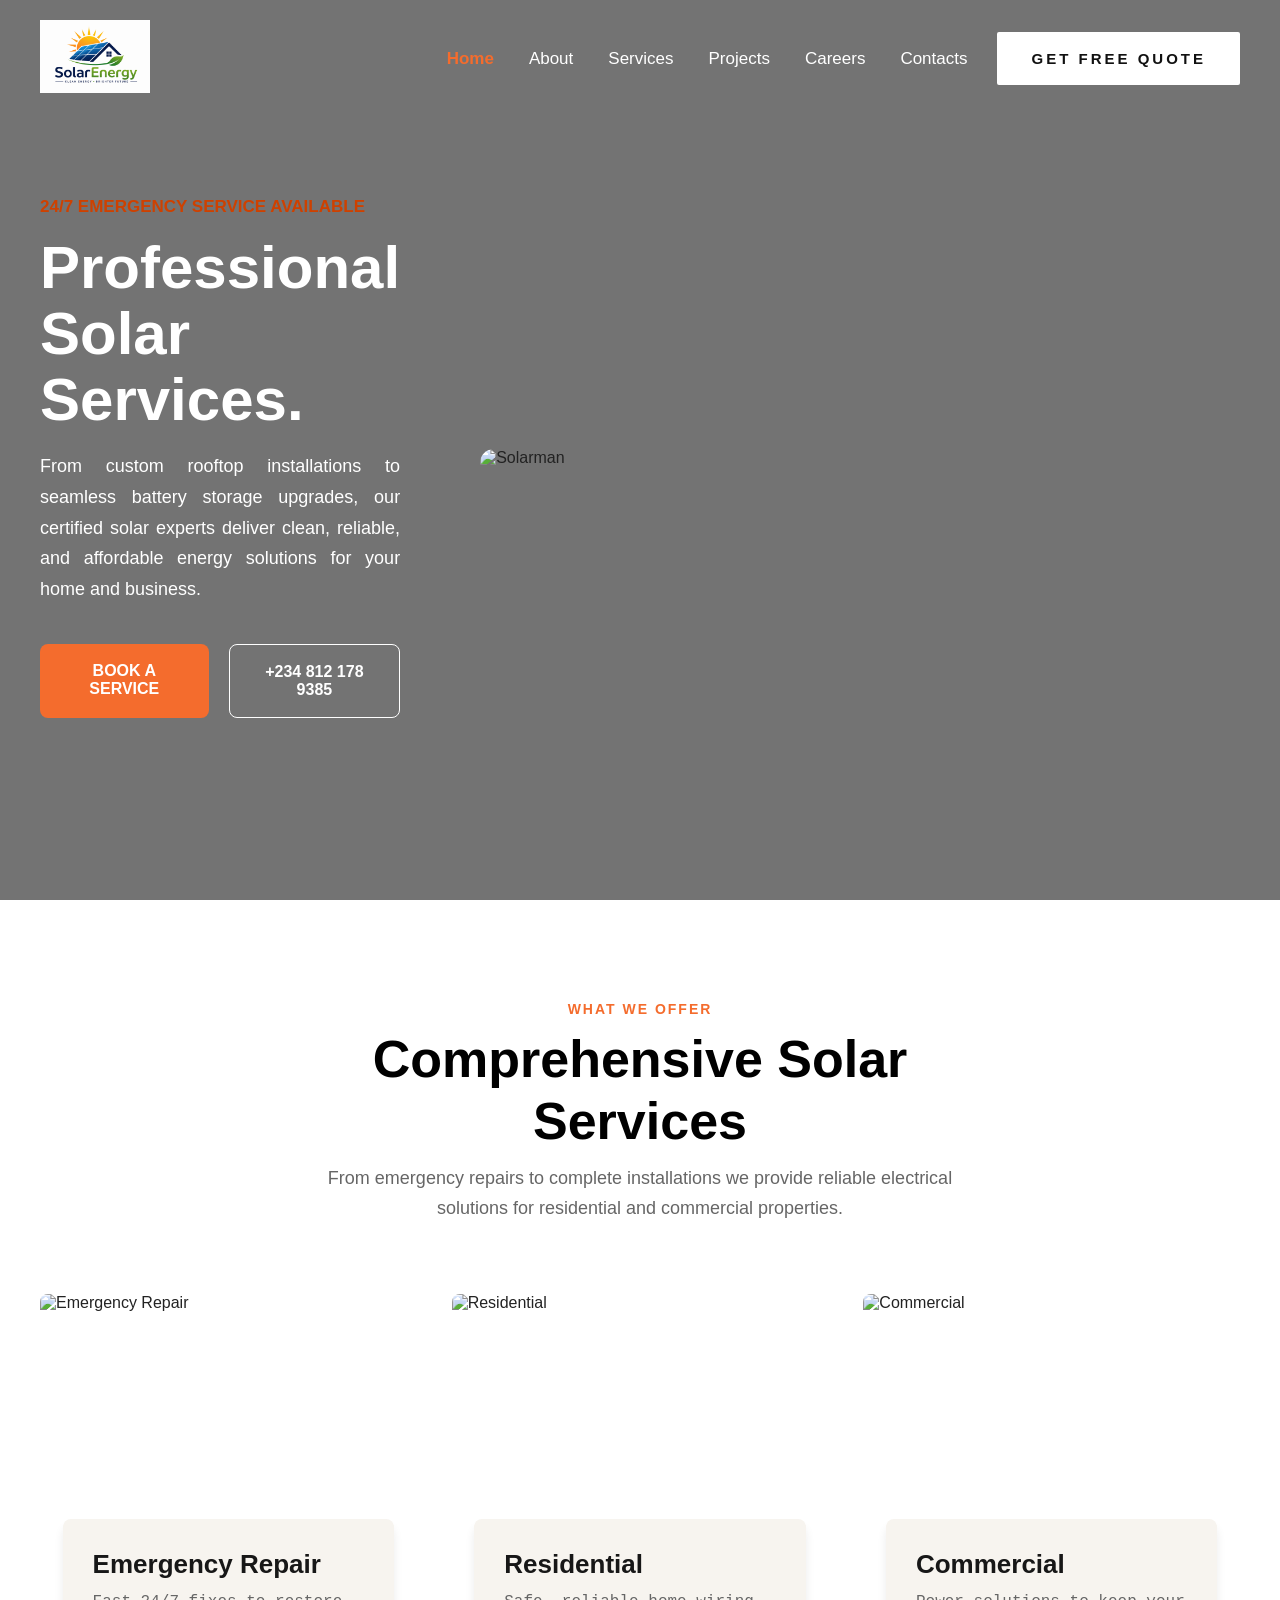
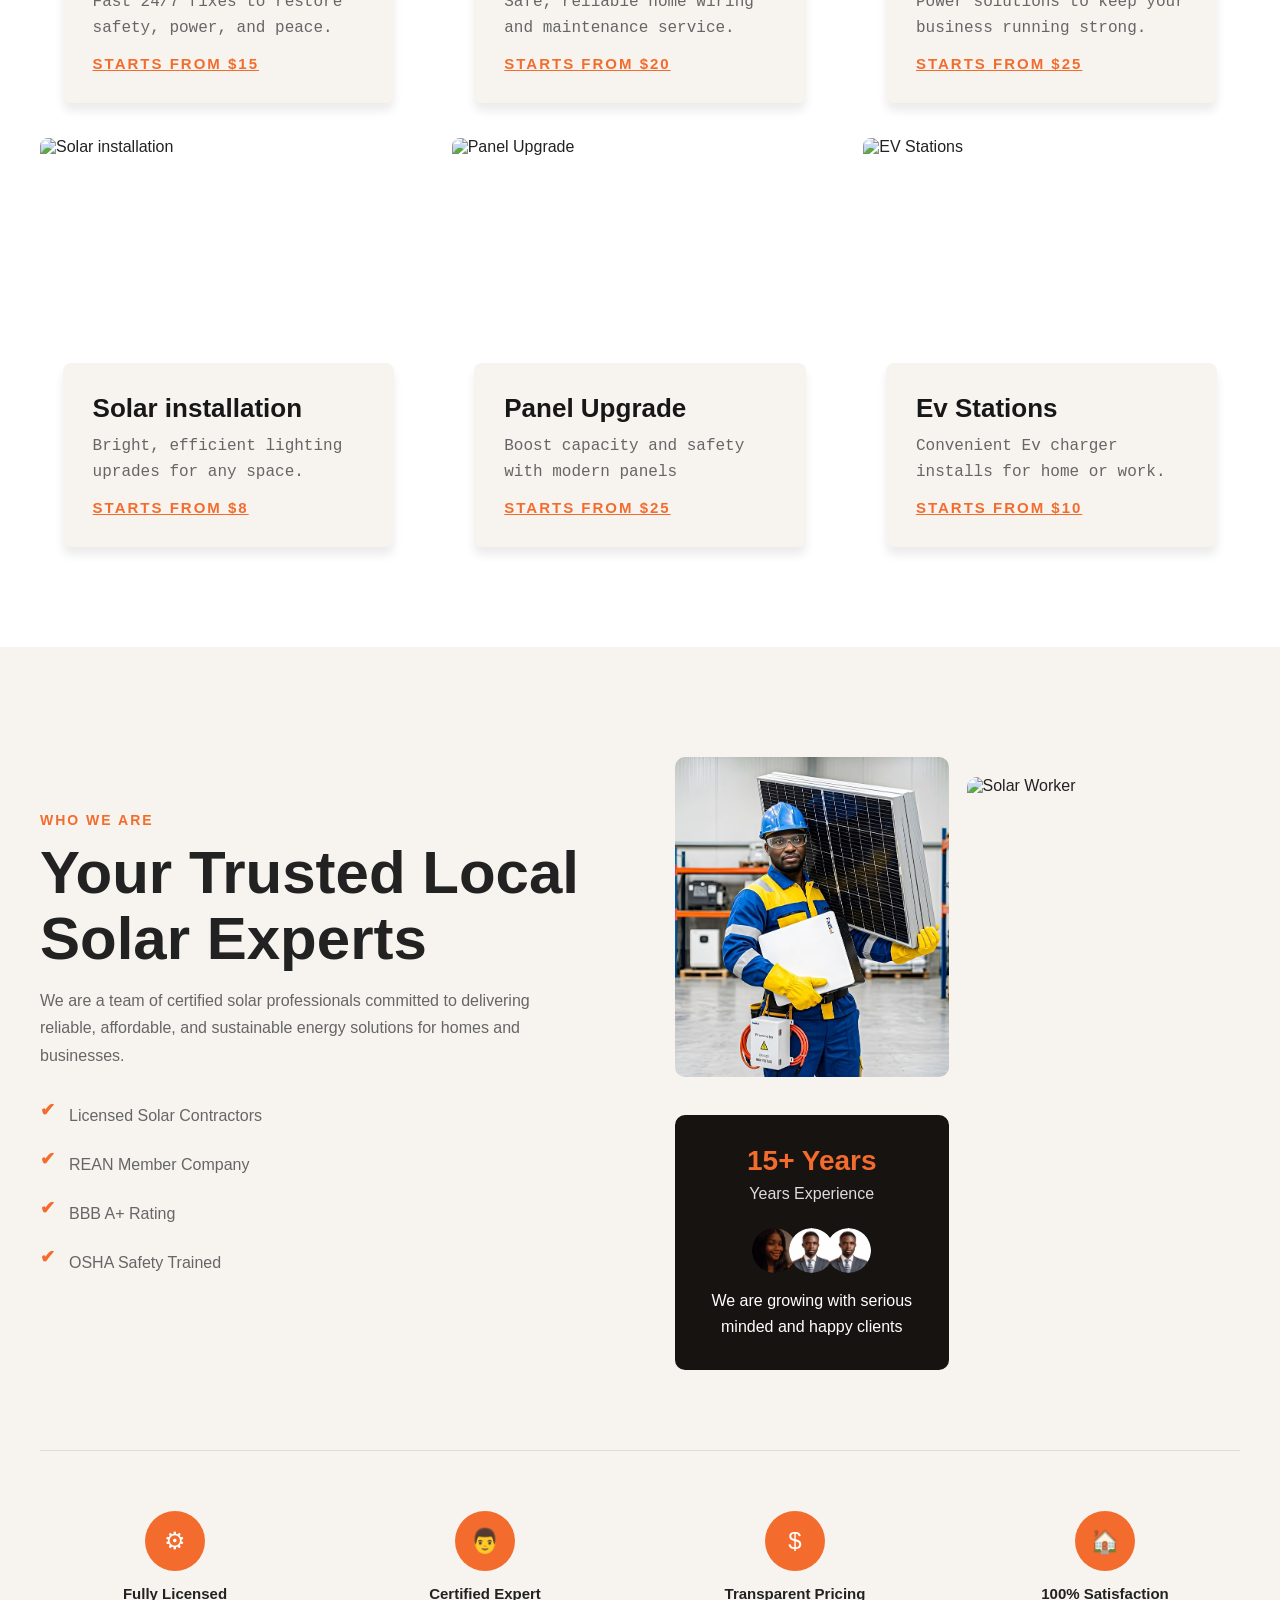
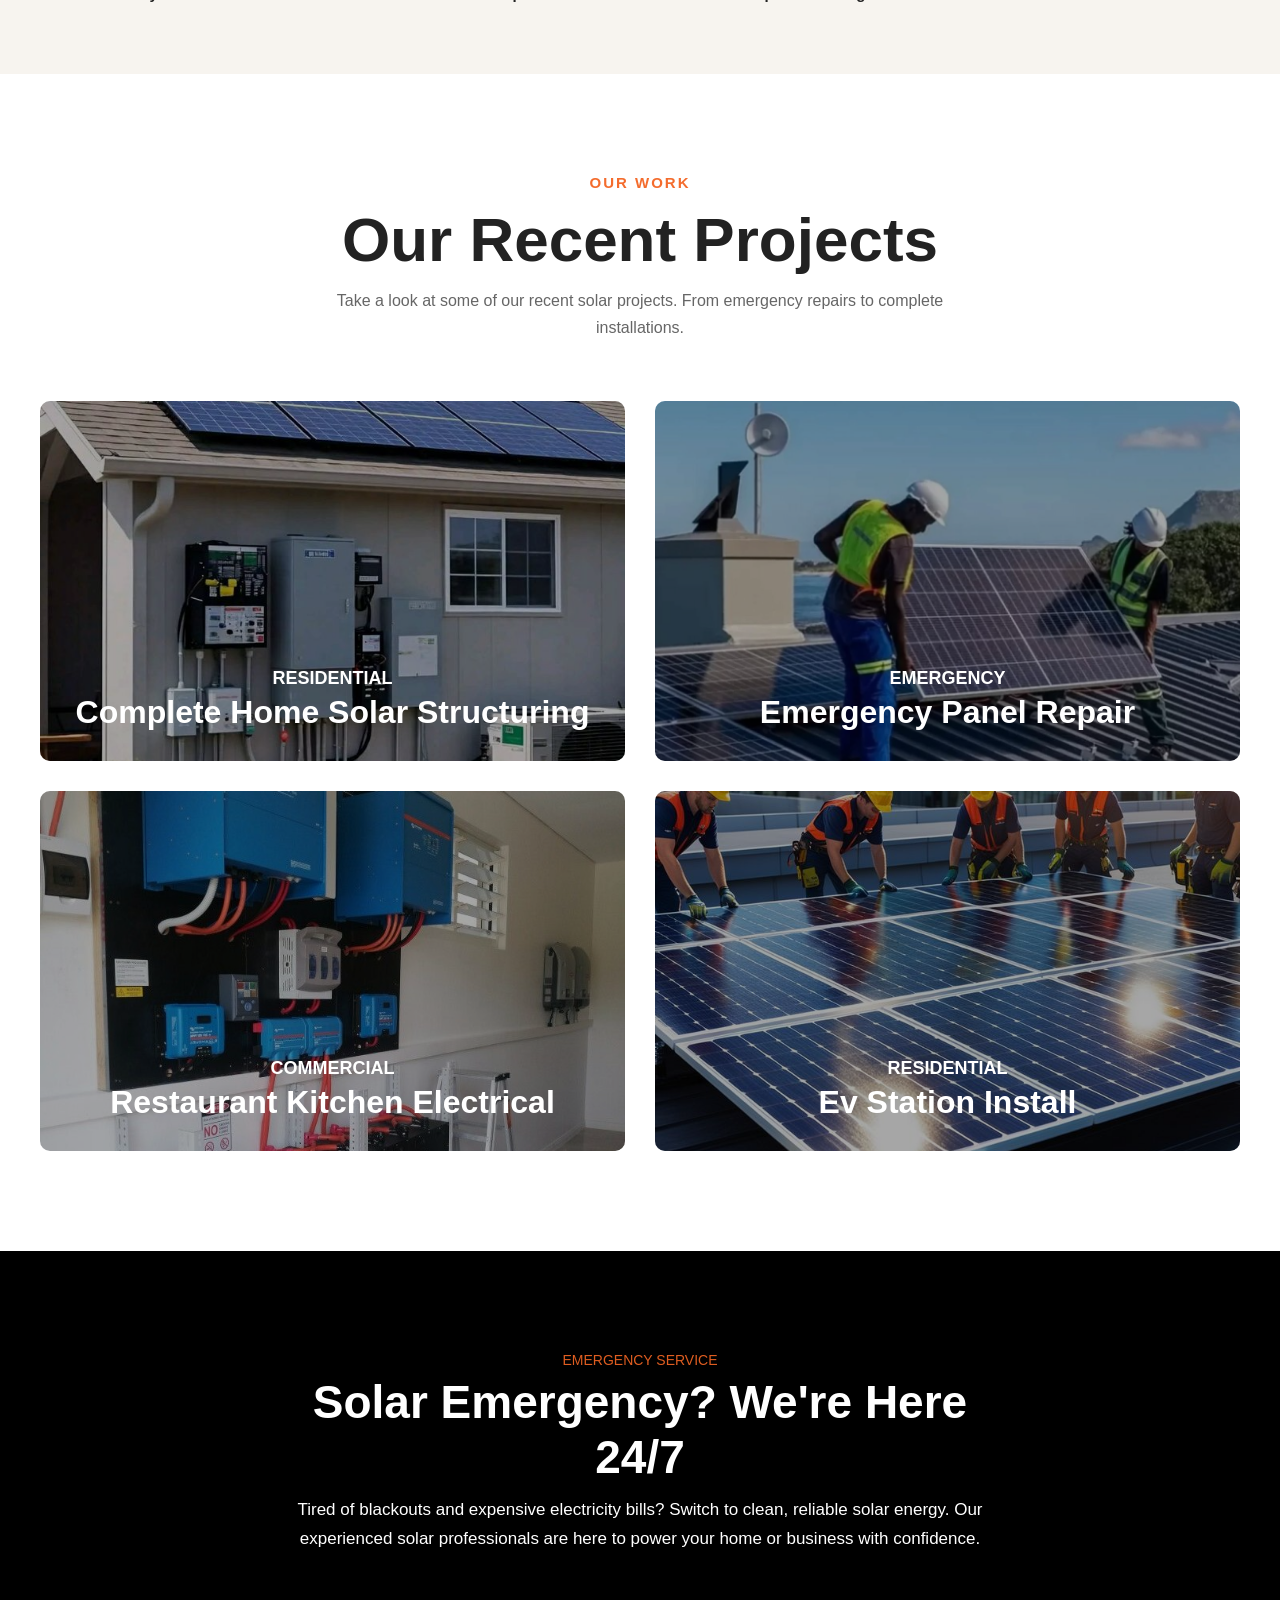
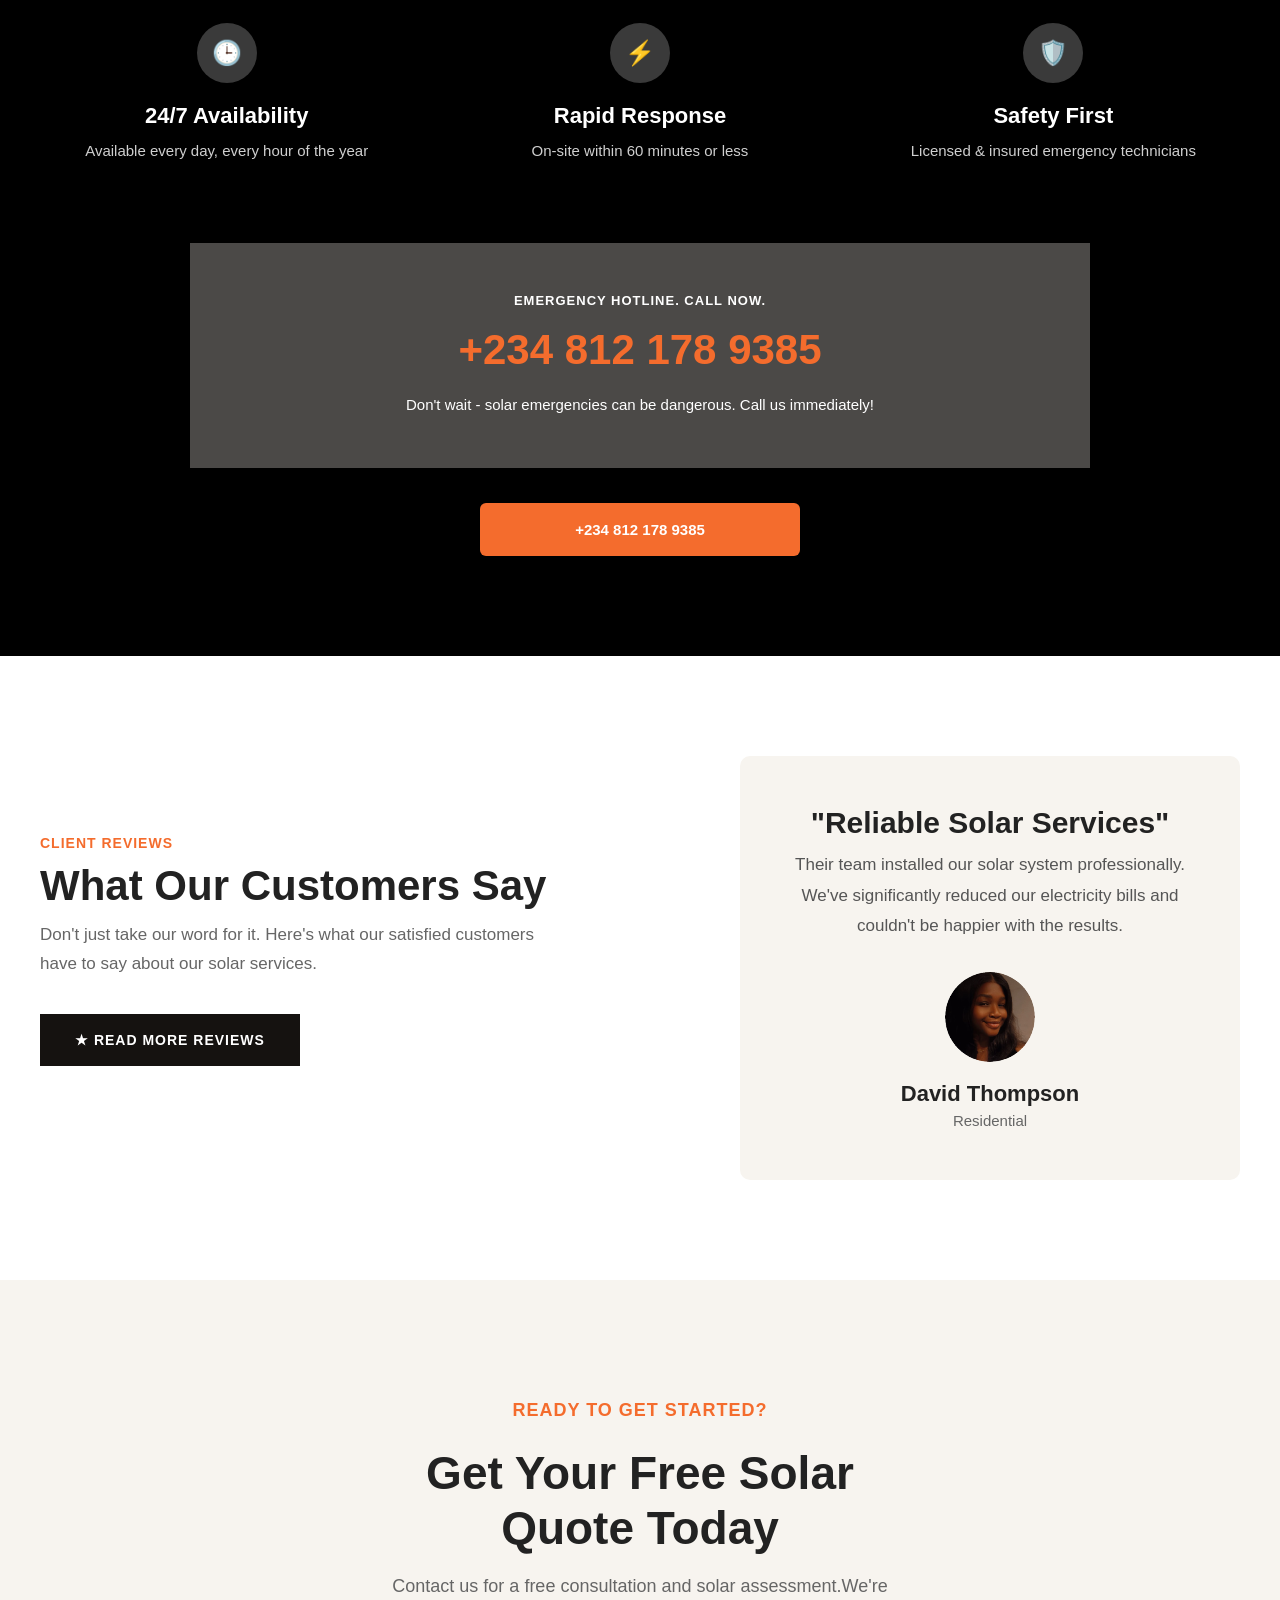
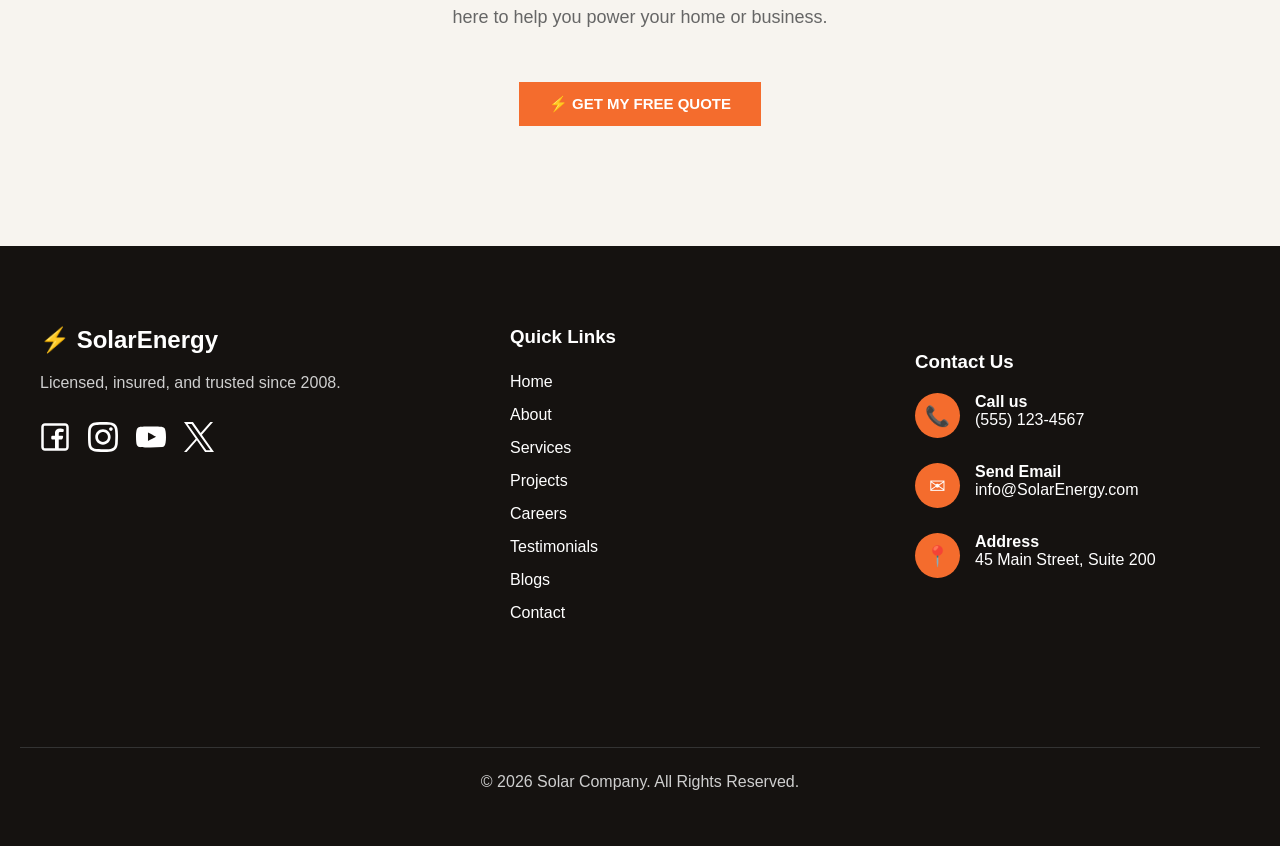
==== commit 81cff5ce: "Polish website navigation and links" ====
--- a/index.html
+++ b/index.html
@@ -34,7 +34,7 @@
                         </ul>
                     </nav>
             
-                    <a href="#" class="get-free-quote">
+                    <a href="contact.html" class="get-free-quote">
                         Get Free Quote
                     </a>
                 </div>
@@ -50,7 +50,7 @@
                         <p>From custom rooftop installations to seamless battery storage upgrades, our certified solar experts deliver clean, reliable, and affordable energy solutions for your home and business.</p>
                         
                         <div class="hero-buttons">
-                            <a href="#" class="book-btn">
+                            <a href="contact.html" class="book-btn">
                                 BOOK A SERVICE
                             </a>
 
@@ -91,7 +91,7 @@
                             <div class="service-content">
                                 <h3>Emergency Repair</h3>
                                 <p> Fast 24/7 fixes to restore safety, power, and peace.</p>
-                                <a href="#">STARTS FROM $15</a>
+                                <a href="services.html">STARTS FROM $15</a>
                             </div>
                         </div>
 
@@ -101,7 +101,7 @@
                             <div class="service-content">
                                 <h3>Residential</h3>
                                 <p> Safe, reliable home wiring and maintenance service.</p>
-                                <a href="#">STARTS FROM $20</a>
+                                <a href="services.html">STARTS FROM $20</a>
                             </div>
                         </div>
 
@@ -111,7 +111,7 @@
                             <div class="service-content">
                                 <h3>Commercial</h3>
                                 <p> Power solutions to keep your business running strong.</p>
-                                <a href="#">STARTS FROM $25</a>
+                                <a href="services.html">STARTS FROM $25</a>
                             </div>
                         </div>
 
@@ -121,7 +121,7 @@
                             <div class="service-content">
                                 <h3>Solar installation</h3>
                                 <p> Bright, efficient lighting uprades for any space.</p>
-                                <a href="#">STARTS FROM $8</a>
+                                <a href="services.html">STARTS FROM $8</a>
                             </div>
                         </div>
 
@@ -131,7 +131,7 @@
                             <div class="service-content">
                                 <h3>Panel Upgrade</h3>
                                 <p> Boost capacity and safety with modern panels</p>
-                                <a href="#">STARTS FROM $25</a>
+                                <a href="services.html">STARTS FROM $25</a>
                             </div>
                         </div>
 
@@ -141,7 +141,7 @@
                             <div class="service-content">
                                 <h3>Ev Stations</h3>
                                 <p> Convenient Ev charger installs for home or work.</p>
-                                <a href="#">STARTS FROM $10</a>
+                                <a href="services.html">STARTS FROM $10</a>
                             </div>
                         </div>
                     </div>
@@ -326,7 +326,7 @@
 
                     <div class="emergency-hotline">
                         <span>EMERGENCY HOTLINE. CALL NOW.</span>
-                        <h3>(555) 123-4567</h3>
+                        <h3>+234 812 178 9385</h3>
                         <p>
                             Don't wait - solar emergencies can be dangerous.
                             Call us immediately!
@@ -375,7 +375,7 @@
                         Contact us for a free consultation and solar assessment.We're here to help you power your home or business.
                     </p>
                     
-                    <a href="#" class="quote-btn">
+                    <a href="contact.html" class="quote-btn">
                         ⚡ GET MY FREE QUOTE
                     </a>
                 </div>
